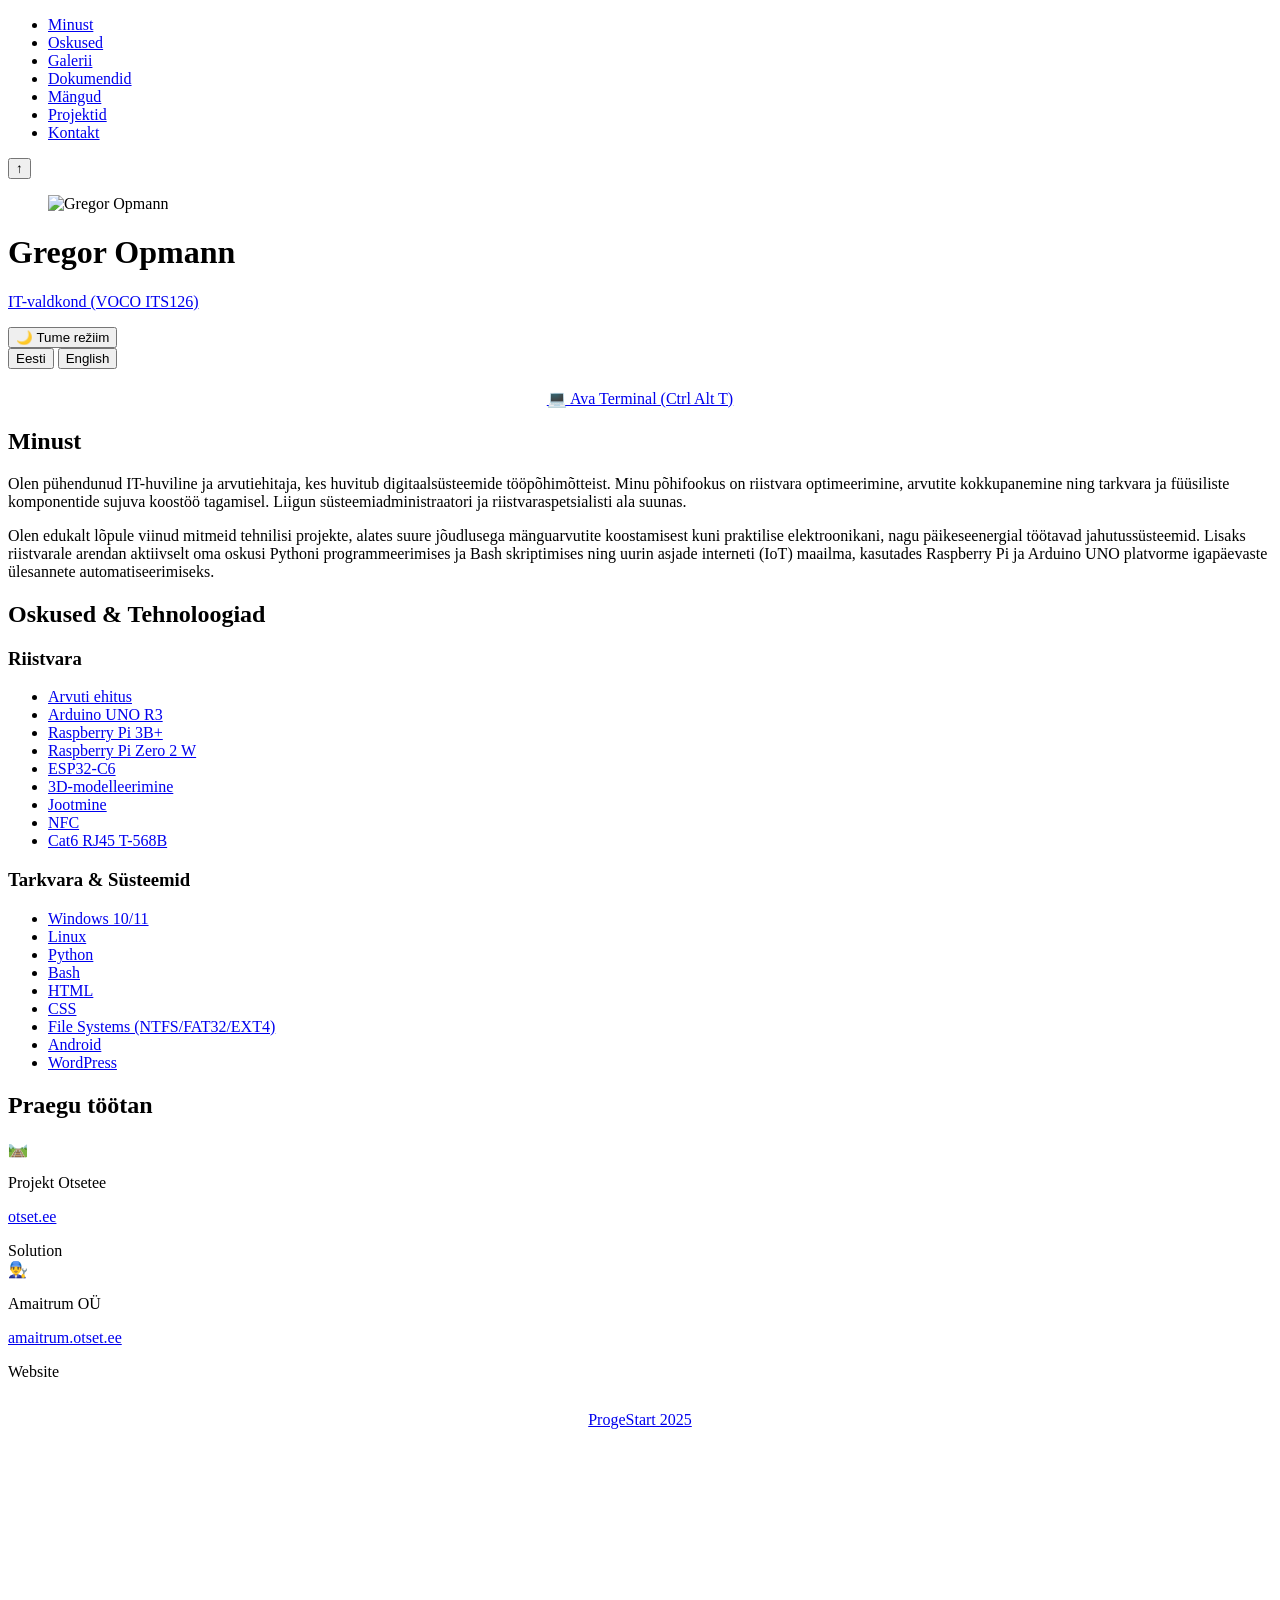
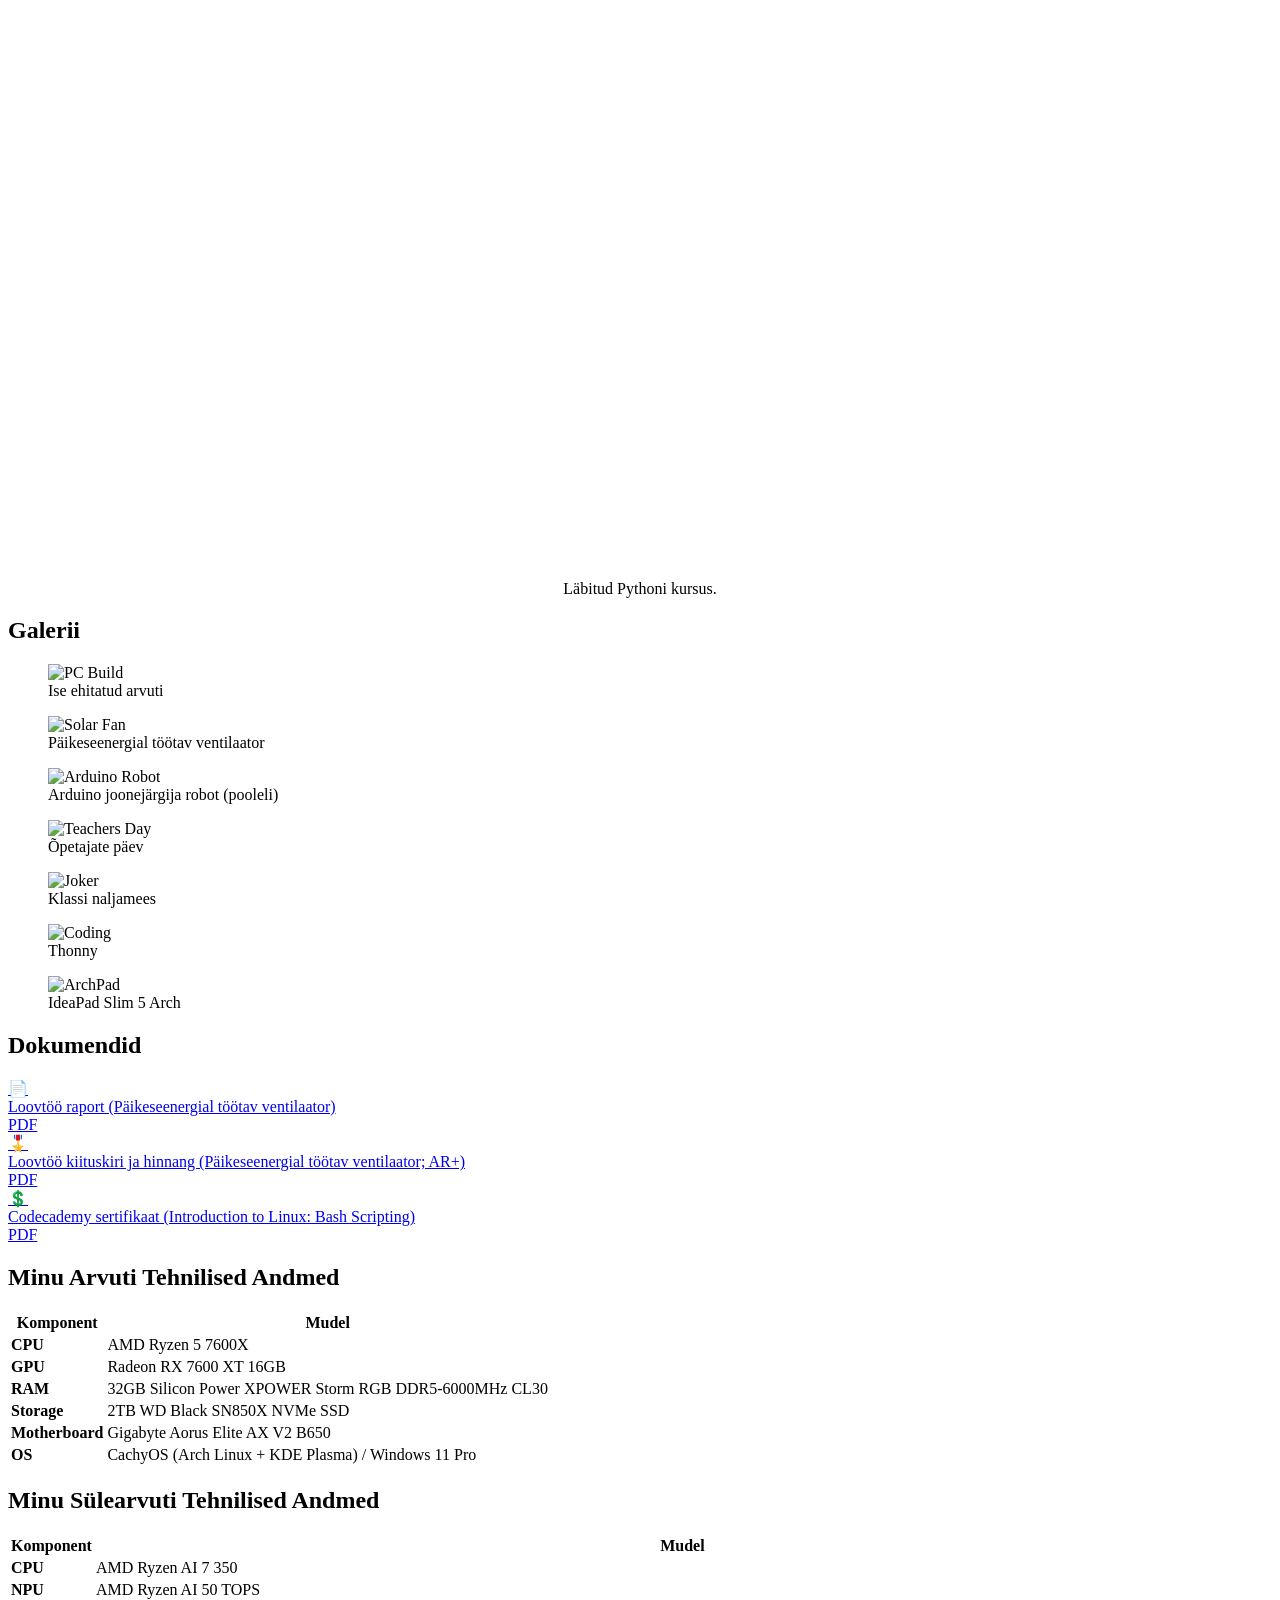
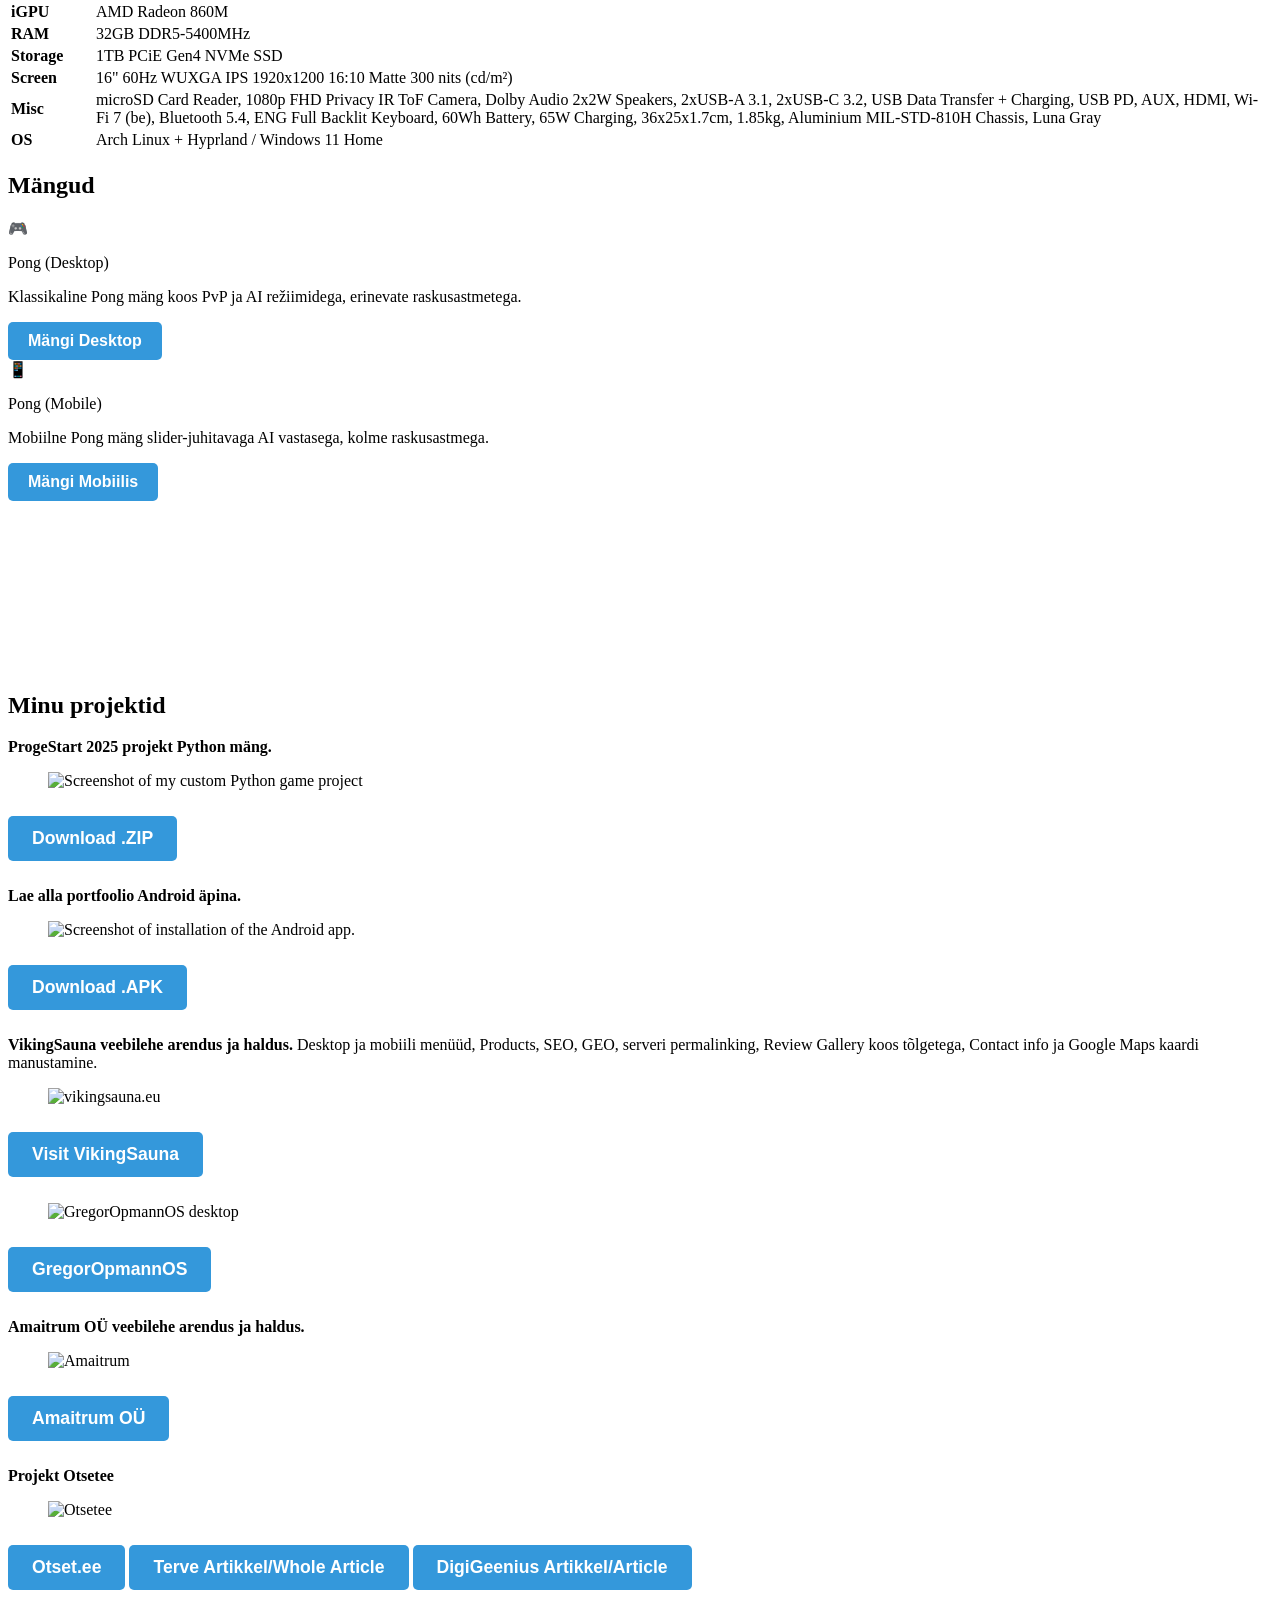
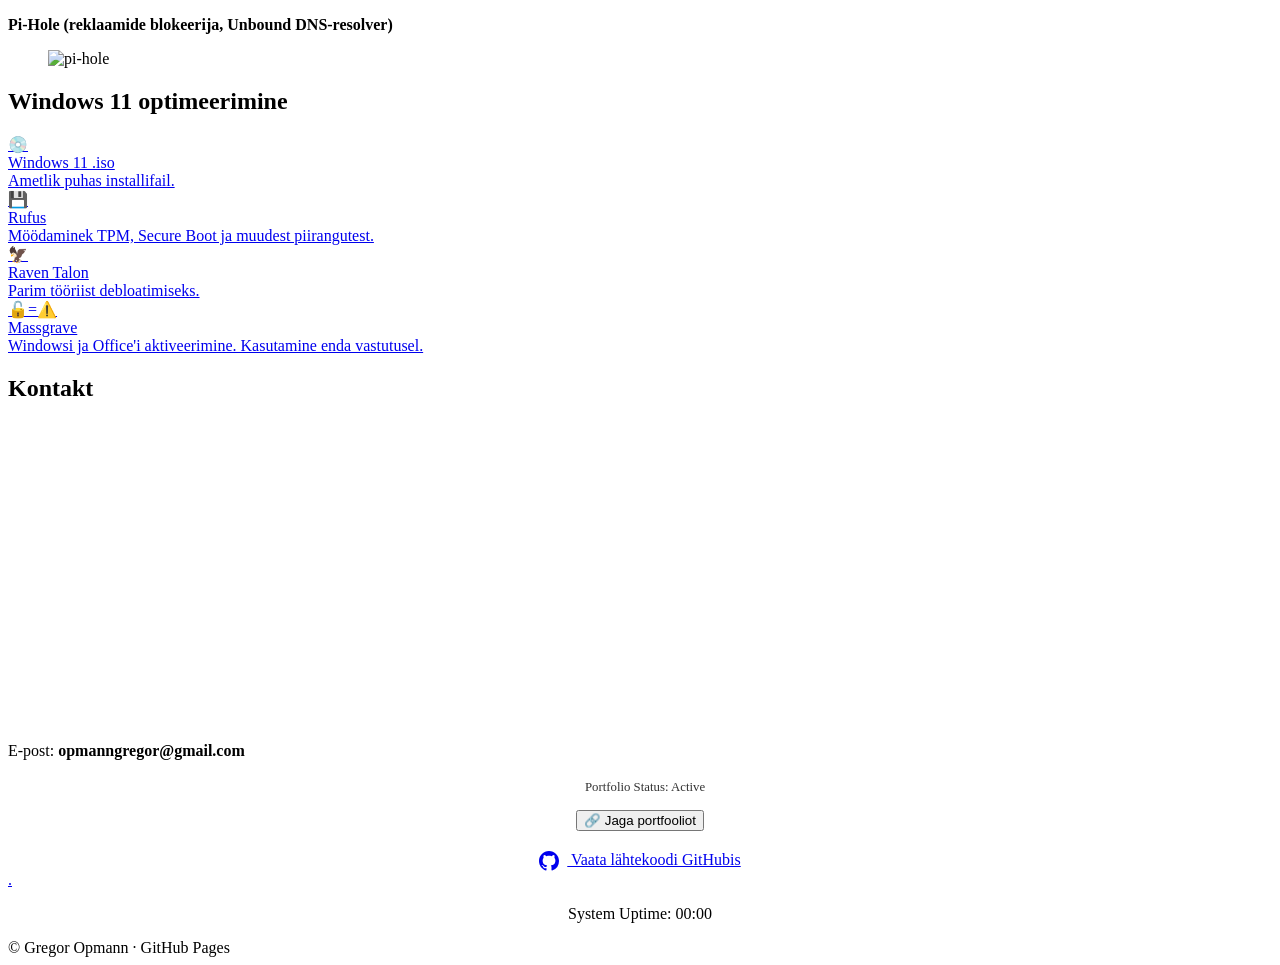
==== index.html @ a4348faf "Replace DOOERM game card with iframe Removed game card for DOOERM and replaced it with an iframe." ====
<!-- ===== START OF INDEX.HTML ===== -->
<!DOCTYPE html>
<html lang="et">
<head>
<meta charset="UTF-8">
<meta name="viewport" content="width=device-width, initial-scale=1.0">
<title>Gregor Opmann – Portfoolio</title>
<link rel="icon" type="image/png" href="images/favicon.png">
<link rel="apple-touch-icon" href="images/apple-touch-icon.png">
<link rel="icon" type="image/png" sizes="192x192" href="images/android-chrome-192x192.png">
<link rel="icon" type="image/png" sizes="512x512" href="images/android-chrome-512x512.png">
<link rel="manifest" href="manifest.json">
<link rel="stylesheet" href="style.css">
<meta name="description" content="Gregor Opmann – IT-huviline ja arvutiehitaja">
<meta name="apple-mobile-web-app-capable" content="yes">
<meta name="apple-mobile-web-app-status-bar-style" content="black-translucent">
<meta name="mobile-web-app-capable" content="yes">
<meta property="og:type" content="website">
<meta property="og:url" content="https://gregoropmann.otset.ee">
<meta property="og:title" content="Gregor Opmann – Portfoolio">
<meta property="og:description" content="IT-huviline ja arvutiehitaja">
<meta property="og:image" content="https://gregoropmann.otset.ee/images/favicon.png">
<meta name="theme-color" content="#3498db">
<meta name="google-site-verification" content="evLh_s8NUTBzcndfoJ3MNhBJH9SNUV_10m8ROfrUezM" />
<meta name="twitter:card" content="summary_large_image">
<meta name="twitter:title" content="Gregor Opmann – Portfoolio">
<meta name="twitter:description" content="IT-huviline ja arvutiehitaja">
<meta name="twitter:image" content="https://gregoropmann.otset.ee/images/favicon.png">

<script type="application/ld+json">
{
  "@context": "https://schema.org",
  "@type": "Person",
  "name": "Gregor Opmann",
  "url": "https://gregoropmann.otset.ee",
  "sameAs": ["https://github.com/gregoropmann"],
  "jobTitle": "IT Enthusiast",
  "knowsAbout": ["Python", "Computer Hardware", "IT"]
}
</script>

</head>

<body>
<!-- ===== NAVIGATION ===== -->
<nav>
  <ul>
    <li>
      <a href="#minust">
        <span data-lang="et">Minust</span>
        <span data-lang="en" style="display:none;">About Me</span>
      </a>
    </li>
    <li>
      <a href="#oskused">
        <span data-lang="et">Oskused</span>
        <span data-lang="en" style="display:none;">Skills</span>
      </a>
    </li>
    <li>
      <a href="#galerii">
        <span data-lang="et">Galerii</span>
        <span data-lang="en" style="display:none;">Gallery</span>
      </a>
    </li>
    <li>
      <a href="#dokumendid">
        <span data-lang="et">Dokumendid</span>
        <span data-lang="en" style="display:none;">Documents</span>
      </a>
    </li>
<li>
      <a href="#mangud">
        <span data-lang="et">Mängud</span>
        <span data-lang="en" style="display:none;">Games</span>
      </a>
    </li>
<li>
      <a href="#projektid">
        <span data-lang="et">Projektid</span>
        <span data-lang="en" style="display:none;">Projects</span>
      </a>
    </li>
    <li>
      <a href="#kontakt">
        <span data-lang="et">Kontakt</span>
        <span data-lang="en" style="display:none;">Contact</span>
      </a>
    </li>
  </ul>
</nav>

<button onclick="scrollToTop()" id="backToTop" title="Tagasi üles">↑</button>

<!-- ===== HEADER ===== -->
<header>
    <figure>
        <img src="images/profile.png" alt="Gregor Opmann" width="200" height="200" loading="lazy">
    </figure>
    <h1>Gregor Opmann</h1>
    <p data-lang="et"><a href="https://gregoropmann-edu.otset.ee">IT-valdkond (VOCO ITS126)</a></p>
<p data-lang="en" style="display:none;"><a href="https://gregoropmann-edu.otset.ee">Information Technology (VOCO ITS126)</a></p>

    <button onclick="toggleDarkMode()" id="dark-mode-btn">
        <span id="mode-icon">🌙</span> 
        <span id="mode-text" data-lang="et">Tume režiim</span>
        <span id="mode-text-en" data-lang="en" style="display:none;">Dark Mode</span>
    </button>
    
    <div class="language-switch">
        <button onclick="setLanguage('et')">Eesti</button>
        <button onclick="setLanguage('en')">English</button>
    </div>
</header>

<div style="text-align: center; margin: 20px 0;">
  <a href="terminal.html" class="action-button">
    <span data-lang="et">💻 Ava Terminal (Ctrl Alt T)</span>
    <span data-lang="en" style="display:none;">💻 Open Terminal (Ctrl Alt T)</span> <!--(Ctrl Alt T) Sorry, fellow Linux users, I know you already have a better terminal open.-->
  </a>
</div>

<!-- ===== MAIN ===== -->
<main>
<!-- ===== ABOUT ME ===== -->
    <section id="minust" class="fade-in-section">
        <h2 data-lang="et">Minust</h2>
        <h2 data-lang="en" style="display:none;">About Me</h2>

        <p data-lang="et">
        Olen pühendunud IT-huviline ja arvutiehitaja, kes huvitub digitaalsüsteemide tööpõhimõtteist. Minu põhifookus on riistvara optimeerimine, arvutite kokkupanemine ning tarkvara ja füüsiliste komponentide sujuva koostöö tagamisel. Liigun süsteemiadministraatori ja riistvaraspetsialisti ala suunas.
</p>

<p data-lang="et">
    Olen edukalt lõpule viinud mitmeid tehnilisi projekte, alates suure jõudlusega mänguarvutite koostamisest kuni praktilise elektroonikani, nagu päikeseenergial töötavad jahutussüsteemid. Lisaks riistvarale arendan aktiivselt oma oskusi Pythoni programmeerimises ja Bash skriptimises ning uurin asjade interneti (IoT) maailma, kasutades Raspberry Pi ja Arduino UNO platvorme igapäevaste ülesannete automatiseerimiseks.
</p>


<p data-lang="en" style="display:none;">
I am a dedicated IT enthusiast and computer builder interested in the inner workings of digital systems. My primary focus is on hardware optimization, custom PC assembly, and ensuring the seamless integration of software and physical components. I am working towards a career as a systems administrator and hardware specialist.</p>

<p data-lang="en" style="display:none;">
    I have successfully completed various technical projects, ranging from assembling high-performance gaming rigs to creating practical electronics like solar-powered cooling systems. Beyond hardware, I am actively developing my skills in Python programming and Bash scripting, exploring the world of IoT using Raspberry Pi and Arduino UNO platforms to automate everyday tasks.
</p>

    </section>

<!-- ===== SKILLS ===== -->
<section id="oskused" class="fade-in-section">
    <h2 data-lang="et">Oskused & Tehnoloogiad</h2>
    <h2 data-lang="en" style="display:none;">Skills & Technologies</h2>

    <div class="skills-wrapper">
        <h3 class="skill-category-title">
            <span data-lang="et">Riistvara</span>
            <span data-lang="en" style="display:none;">Hardware</span>
        </h3>
        <ul class="skills">
            <li data-lang="et" target="_blank" rel="noopener noreferrer"><a href="https://et.wikibooks.org/wiki/Arvuti_koostamine">Arvuti ehitus</a></li>
            <li data-lang="en" target="_blank" rel="noopener noreferrer" style="display:none;"><a href="https://en.wikipedia.org/wiki/Homebuilt_computer">PC building</a></li>
            <li target="_blank" rel="noopener noreferrer"><a href="https://docs.arduino.cc/hardware/uno-rev3/">Arduino UNO R3</a></li>
            <li target="_blank" rel="noopener noreferrer"><a href="https://www.raspberrypi.com/products/raspberry-pi-3-model-b-plus/">Raspberry Pi 3B+</a></li>
            <li target="_blank" rel="noopener noreferrer"><a href="https://www.raspberrypi.com/products/raspberry-pi-zero-2-w/">Raspberry Pi Zero 2 W</a></li>
            <li><a href="https://esp32.ee/">ESP32-C6</a></li>
            <li data-lang="et" target="_blank" rel="noopener noreferrer"><a href="https://et.wikipedia.org/wiki/3D-modelleerimine">3D-modelleerimine</a></li>
            <li data-lang="en" target="_blank" rel="noopener noreferrer" style="display:none;"><a href="https://en.wikipedia.org/wiki/3D_modeling">3D Modeling</a></li>
            <li data-lang="et" target="_blank" rel="noopener noreferrer"><a href="https://et.wikipedia.org/wiki/Jootmine">Jootmine</a></li>
            <li data-lang="en" target="_blank" rel="noopener noreferrer" style="display:none;"><a href="https://en.wikipedia.org/wiki/Soldering">Soldering</a></li>
            <li data-lang="et" target="_blank" rel="noopener noreferrer"><a href="https://et.wikipedia.org/wiki/NFC">NFC</a></li>
            <li data-lang="en" target="_blank" rel="noopener noreferrer" style="display:none;"><a href="https://en.wikipedia.org/wiki/Near-field_communication">NFC</a></li>

<li data-lang="et" target="_blank" rel="noopener noreferrer"><a href="https://en.wikipedia.org/wiki/Category_6_cable">Cat6 RJ45 T-568B</a></li>
<li data-lang="en" target="_blank" rel="noopener noreferrer" style="display:none;"><a href="https://en.wikipedia.org/wiki/Category_6_cable">Cat6 RJ45 T-568B</a></li>


        </ul>

        <h3 class="skill-category-title">
            <span data-lang="et">Tarkvara & Süsteemid</span>
            <span data-lang="en" style="display:none;">Software & Systems</span>
        </h3>
        <ul class="skills">
            <li target="_blank" rel="noopener noreferrer"><a href="https://www.microsoft.com/et-ee/windows/windows-11">Windows 10/11</a></li>
            <li target="_blank" rel="noopener noreferrer"><a href="https://linux.org">Linux</a></li>
            <li target="_blank" rel="noopener noreferrer"><a href="https://kuutorvaja.eenet.ee/w/index.php/Python">Python</a></li>
            <li target="_blank" rel="noopener noreferrer"><a href="https://et.wikipedia.org/wiki/Bash">Bash</a></li>
            <li target="_blank" rel="noopener noreferrer"><a href="https://en.wikipedia.org/wiki/HTML">HTML</a></li>
            <li target="_blank" rel="noopener noreferrer"><a href="https://en.wikipedia.org/wiki/CSS">CSS</a></li>
            <li target="_blank" rel="noopener noreferrer"><a href="https://en.wikipedia.org/wiki/File_Allocation_Table">File Systems (NTFS/FAT32/EXT4)</a></li>
            <li target="_blank" rel="noopener noreferrer"><a href="https://android.org">Android</a></li>
            <li target="_blank" rel="noopener noreferrer"><a href="https://wordpress.org">WordPress</a></li>
        </ul>
</div>
</section>

<!-- ===== CURRENT ===== -->
<section class="fade-in-section">
  <h2 data-lang="et">Praegu töötan</h2>
  <h2 data-lang="en" style="display:none;">Currently Working On</h2>

  <div class="wip-grid">

<div class="wip-card">
      <div class="wip-icon">🛤️</div>
      <div class="wip-body">
        <p class="wip-title" data-lang="et">Projekt Otsetee</p>
        <p class="wip-title" data-lang="en" style="display:none;">Project Otsetee</p>
        <p class="wip-desc" data-lang="et" target="_blank" rel="noopener noreferrer"><a href="https://otset.ee">otset.ee</a></p>
        <p class="wip-desc" data-lang="en" target="_blank" style="display:none;"><a href="https://otset.ee">otset.ee</a></p>
        <span class="wip-tag">Solution</span>
      </div>
    </div>

  <!-- <div class="wip-card">
      <div class="wip-icon">📡</div>
      <div class="wip-body">
        <p class="wip-title" data-lang="et">Pi-Hole</p>
        <p class="wip-title" data-lang="en" style="display:none;">Pi-Hole</p>
        <p class="wip-desc" data-lang="et">Reklaami blokeeria + Unbound DNS RPi Z2W peal</p>
        <p class="wip-desc" data-lang="en" style="display:none;">Ad-blocker + Unbound DNS on RPi Z2W</p>
        <span class="wip-tag">Raspberry Pi</span>
      </div>
    </div> -->

<div class="wip-card">
      <div class="wip-icon">👨‍🔧</div>
      <div class="wip-body">
        <p class="wip-title" data-lang="et">Amaitrum OÜ</p>
        <p class="wip-title" data-lang="en" style="display:none;">Amaitrum OÜ</p>
        <p class="wip-desc" data-lang="et"><a href="https://amaitrum.otset.ee">amaitrum.otset.ee</a></p>
        <p class="wip-desc" data-lang="en" style="display:none;"><a href="https://amaitrum.otset.ee">amaitrum.otset.ee</a></p>
        <span class="wip-tag">Website</span>
      </div>
    </div>

    <!-- <div class="wip-card">
      <div class="wip-icon">♨️</div>
      <div class="wip-body">
        <p class="wip-title" data-lang="et">VikingSauna</p>
        <p class="wip-title" data-lang="en" style="display:none;">VikingSauna</p>
        <p class="wip-desc" data-lang="et" target="_blank" rel="noopener noreferrer"><a href="https://vikingsauna.eu">vikingsauna.eu</a></p>
        <p class="wip-desc" data-lang="en" target="_blank" style="display:none;"><a href="https://vikingsauna.eu">vikingsauna.eu</a></p>
        <span class="wip-tag">Full-stack web development</span>
      </div>
    </div>
  </div> -->
</section>

        <div class="course-container" style="text-align: center; margin-top: 30px;">
            <a href="https://didaktika.cs.ut.ee/progestart/" target="_blank" rel="noopener noreferrer" class="action-button">
                <span data-lang="et">ProgeStart 2025</span>
                <span data-lang="en" style="display:none;">ProgeStart 2025</span>
            </a>

<div style="max-width: 100%; margin: 20px auto;">
  <div style="position: relative; padding-bottom: 56.25%; height: 0; overflow: hidden;">
    <iframe 
      src="https://www.youtube.com/embed/S8iqCojHpzI" 
      style="position: absolute; top: 0; left: 0; width: 100%; height: 100%; border: 0;" 
      allowfullscreen>
    </iframe>
  </div>
</div>

            <div class="button-description">
                <p data-lang="et">Läbitud Pythoni kursus.</p>
                <p data-lang="en" style="display:none;">Completed Python course.</p>
            </div>
          </div>
        </div>
    </section>
    
<!-- ===== GALLERY ===== -->
    <section id="galerii" class="fade-in-section">
        <h2 data-lang="et">Galerii</h2>
        <h2 data-lang="en" style="display:none;">Gallery</h2>

        <div class="gallery">
            <figure>
                <img src="images/pc-build.png" alt="PC Build" loading="lazy">
                <figcaption data-lang="et">Ise ehitatud arvuti</figcaption>
                <figcaption data-lang="en" style="display:none;">Custom-built PC</figcaption>
            </figure>
            <figure>
                <img src="images/solar_powered_mini_fan.png" alt="Solar Fan" loading="lazy">
                <figcaption data-lang="et">Päikeseenergial töötav ventilaator</figcaption>
                <figcaption data-lang="en" style="display:none;">Solar-powered mini fan</figcaption>
            </figure>
            <figure>
                <img src="images/line_follower.png" alt="Arduino Robot" loading="lazy">
                <figcaption data-lang="et">Arduino joonejärgija robot (pooleli)</figcaption>
                <figcaption data-lang="en" style="display:none;">Arduino line-follower robot (WiP💔)</figcaption>
            </figure>
            <figure>
                <img src="images/teachersday.png" alt="Teachers Day" loading="lazy">
                <figcaption data-lang="et">Õpetajate päev</figcaption>
                <figcaption data-lang="en" style="display:none;">Teacher's day</figcaption>
            </figure>
            <figure>
                <img src="images/klassi_naljamees.png" alt="Joker" loading="lazy">
                <figcaption data-lang="et">Klassi naljamees</figcaption>
                <figcaption data-lang="en" style="display:none;">The Joker of the class</figcaption>
            </figure>
            <figure>
                <img src="images/pov-fedora.png" alt="Coding" loading="lazy">
                <figcaption data-lang="et">Thonny</figcaption>
                <figcaption data-lang="en" style="display:none;">Python</figcaption>
            </figure>
            <figure>
                <img src="images/laptop.png" alt="ArchPad" loading="lazy">
                <figcaption data-lang="et">IdeaPad Slim 5 Arch</figcaption>
                <figcaption data-lang="en" style="display:none;">IdeaPad Slim 5 Arch</figcaption>
            </figure>
        </div>
    </section>

<!-- ===== DOCUMENTS ===== -->
    <section id="dokumendid" class="fade-in-section">
      <h2 data-lang="et">Dokumendid</h2>
      <h2 data-lang="en" style="display:none;">Documents</h2>
      <div class="docs-grid">
          <a href="docs/loovtoo_raport.pdf" class="doc-card" target="_blank" rel="noopener noreferrer">
              <div class="doc-icon">📄</div>
              <div class="doc-title">
                  <span data-lang="et">Loovtöö raport (Päikeseenergial töötav ventilaator)</span>
                  <span data-lang="en" style="display:none;">Creative Work Report (Solar-powered mini fan)</span>
              </div>
              <div class="doc-type">PDF</div>
          </a>
          <a href="docs/loovtoo_kiituskiri_hindamine.pdf" class="doc-card" target="_blank" rel="noopener noreferrer">
              <div class="doc-icon">🎖️</div>
              <div class="doc-title">
                  <span data-lang="et">Loovtöö kiituskiri ja hinnang (Päikeseenergial töötav ventilaator; AR+)</span>
                  <span data-lang="en" style="display:none;">Creative work commendation and assessment (Solar-powered mini fan; Pass with Distinction)</span>
              </div>
              <div class="doc-type">PDF</div>
          </a>
          <a href="docs/srcdoc.pdf" class="doc-card" target="_blank" rel="noopener noreferrer">
              <div class="doc-icon">💲</div>
              <div class="doc-title">
                  <span data-lang="et">Codecademy sertifikaat (Introduction to Linux: Bash Scripting)</span>
                  <span data-lang="en" style="display:none;">Codecademy certificate (Introduction to Linux: Bash Scripting)</span>
              </div>
              <div class="doc-type">PDF</div>
          </a>
      </div>
  </section>

<!-- ===== PC SPECS ===== -->
    <section class="fade-in-section">
    <h2 data-lang="et">Minu Arvuti Tehnilised Andmed</h2>
    <h2 data-lang="en" style="display:none;">My PC Hardware Specs</h2>
    
    <div class="specs-container">
        <table class="specs-table">
            <thead>
                <tr>
                    <th data-lang="et">Komponent</th>
                    <th data-lang="en" style="display:none;">Component</th>
                    <th data-lang="et">Mudel</th>
                    <th data-lang="en" style="display:none;">Model</th>
                </tr>
            </thead>
            <tbody>
                <tr><td><strong>CPU</strong></td><td>AMD Ryzen 5 7600X</td></tr>
                <tr><td><strong>GPU</strong></td><td>Radeon RX 7600 XT 16GB</td></tr>
                <tr><td><strong>RAM</strong></td><td>32GB Silicon Power XPOWER Storm RGB DDR5-6000MHz CL30</td></tr>
                <tr><td><strong>Storage</strong></td><td>2TB WD Black SN850X NVMe SSD</td></tr>
                <tr><td><strong>Motherboard</strong></td><td>Gigabyte Aorus Elite AX V2 B650</td></tr>
                <tr><td><strong>OS</strong></td><td>CachyOS (Arch Linux + KDE Plasma) / Windows 11 Pro</td></tr>
            </tbody>
        </table>
    </div>
    </section>

<section class="fade-in-section">
    <h2 data-lang="et">Minu Sülearvuti Tehnilised Andmed</h2>
    <h2 data-lang="en" style="display:none;">My Laptop Hardware Specs</h2>
    
    <div class="specs-container">
        <table class="specs-table">
            <thead>
                <tr>
                    <th data-lang="et">Komponent</th>
                    <th data-lang="en" style="display:none;">Component</th>
                    <th data-lang="et">Mudel</th>
                    <th data-lang="en" style="display:none;">Model</th>
                </tr>
            </thead>
            <tbody>
                <tr><td><strong>CPU</strong></td><td>AMD Ryzen AI 7 350</td></tr>
                <tr><td><strong>NPU</strong></td><td>AMD Ryzen AI 50 TOPS</td></tr>
                <tr><td><strong>iGPU</strong></td><td>AMD Radeon 860M</td></tr>
                <tr><td><strong>RAM</strong></td><td>32GB DDR5-5400MHz</td></tr>
                <tr><td><strong>Storage</strong></td><td>1TB PCiE Gen4 NVMe SSD</td></tr>
                <tr><td><strong>Screen</strong></td><td>16" 60Hz WUXGA IPS 1920x1200 16:10 Matte 300 nits (cd/m²) </td></tr>
                <tr><td><strong>Misc</strong></td><td>microSD Card Reader, 1080p FHD Privacy IR ToF Camera, Dolby Audio 2x2W Speakers, 2xUSB-A 3.1, 2xUSB-C 3.2, USB Data Transfer + Charging, USB PD, AUX, HDMI, Wi-Fi 7 (be), Bluetooth 5.4, ENG Full Backlit Keyboard, 60Wh Battery, 65W Charging, 36x25x1.7cm, 1.85kg, Aluminium MIL-STD-810H Chassis, Luna Gray</td></tr>
                <tr><td><strong>OS</strong></td><td>Arch Linux + Hyprland / Windows 11 Home</td></tr>
            </tbody>
        </table>
    </div>
    </section>

<!-- ===== GAMES ===== -->
    <section id="mangud" class="fade-in-section">
        <h2 data-lang="et">Mängud</h2>
        <h2 data-lang="en" style="display:none;">Games</h2>
        
        <div class="games-grid">
            <div class="game-card">
                <div class="game-icon">🎮</div>
                <p class="game-title">Pong (Desktop)</p>
                <p class="game-desc" data-lang="et">Klassikaline Pong mäng koos PvP ja AI režiimidega, erinevate raskusastmetega.</p>
                <p class="game-desc" data-lang="en" style="display:none;">Classic Pong game with PvP and AI modes at different difficulty levels.</p>
                <a href="pong.html" style="text-decoration: none;">
                    <button style="background-color: #3498db; color: white; padding: 10px 20px; border: none; border-radius: 5px; cursor: pointer; font-weight: bold; transition: 0.3s; font-size: 1rem;">
                        <span data-lang="et">Mängi Desktop</span>
                        <span data-lang="en" style="display:none;">Play Desktop</span>
                    </button>
                </a>
            </div>
            
            <div class="game-card">
                <div class="game-icon">📱</div>
                <p class="game-title">Pong (Mobile)</p>
                <p class="game-desc" data-lang="et">Mobiilne Pong mäng slider-juhitavaga AI vastasega, kolme raskusastmega.</p>
                <p class="game-desc" data-lang="en" style="display:none;">Mobile Pong game with slider control vs AI opponent at three difficulty levels.</p>
                <a href="pong-mobile.html" style="text-decoration: none;">
                    <button style="background-color: #3498db; color: white; padding: 10px 20px; border: none; border-radius: 5px; cursor: pointer; font-weight: bold; transition: 0.3s; font-size: 1rem;">
                        <span data-lang="et">Mängi Mobiilis</span>
                        <span data-lang="en" style="display:none;">Play Mobile</span>
                    </button>
                </a>
            </div>
            <iframe frameborder="0" src="https://itch.io/embed/5137965" width="552" height="167"><a href="https://tigersnail.itch.io/dooerm">DOOERM by TigerSnail, gregoropmann-edu</a></iframe>
        </div>
    </section>



<!-- ===== PROJECTS ===== -->
    <section id="projektid" class="fade-in-section">
        <h2 data-lang="et">Minu projektid</h2>
        <h2 data-lang="en" style="display:none;">My Projects</h2>
        
        <div class="project-card">
            <p data-lang="et"><strong>ProgeStart 2025 projekt Python mäng.</strong></p>
            <p data-lang="en" style="display:none;"><strong>ProgeStart 2025 project Python game.</strong></p>

            <figure>
                <img src="images/game.png" alt="Screenshot of my custom Python game project" loading="lazy">
            </figure>
          
            <a href="https://github.com/gregoropmann/aboutme/raw/main/game.zip" style="text-decoration: none;">
                <button style="background-color: #3498db; color: white; padding: 12px 24px; border: none; border-radius: 5px; cursor: pointer; font-size: 1.1rem; font-weight: bold; transition: 0.3s; margin: 10px 0;">
                    Download .ZIP
                </button>
            </a>            
        </div>
        <div class="project-card">
            <p data-lang="et"><strong>Lae alla portfoolio Android äpina.</strong></p>
            <p data-lang="en" style="display:none;"><strong>Download this portfolio as an Android app.</strong></p>

            <figure>
                <img src="images/android_app.png" alt="Screenshot of installation of the Android app." loading="lazy">
            </figure>

            <a href="https://github.com/gregoropmann/aboutme/raw/main/android_app.apk" style="text-decoration: none;">
                <button style="background-color: #3498db; color: white; padding: 12px 24px; border: none; border-radius: 5px; cursor: pointer; font-size: 1.1rem; font-weight: bold; transition: 0.3s; margin: 10px 0;">
                    Download .APK
                </button>
            </a>
        </div>

<script src="https://gregoropmann.otset.ee/banner.js?&size=mini&hidebutton=off&animation=off"></script>

        <div class="project-card">
          <p data-lang="et"><strong>VikingSauna veebilehe arendus ja haldus.</strong> Desktop ja mobiili menüüd, Products, SEO, GEO, serveri permalinking, Review Gallery koos tõlgetega, Contact info ja Google Maps kaardi manustamine.</p>
          <p data-lang="en" style="display:none;"><strong>VikingSauna website development and management.</strong> Desktop and mobile menus, Products, SEO, GEO, server permalinking, Review Gallery with translations, Contact info and Google Maps map embedding.</p>
            <figure>
                <img src="images/vikingsauna.png" alt="vikingsauna.eu" loading="lazy">
            </figure>
            <a href="https://vikingsauna.eu/review-gallery/" style="text-decoration: none;">
                <button style="background-color: #3498db; color: white; padding: 12px 24px; border: none; border-radius: 5px; cursor: pointer; font-size: 1.1rem; font-weight: bold; transition: 0.3s; margin: 10px 0;">
                    Visit VikingSauna
                </button>
            </a>
        </div>


        <div class="project-card">
          <p data-lang="et" style="display:none"><strong>Arch-põhiline operatsioonisüsteem</strong> GregorOpmannOS</p>
          <p data-lang="en" style="display:none;"><strong>Arch-based operating system</strong> GregorOpmannOS</p>
            <figure>
                <img src="images/OSdesktops.png" alt="GregorOpmannOS desktop" loading="lazy">
            </figure>
            <a href="https://gregoropmannos.otset.ee" style="text-decoration: none;">
                <button style="background-color: #3498db; color: white; padding: 12px 24px; border: none; border-radius: 5px; cursor: pointer; font-size: 1.1rem; font-weight: bold; transition: 0.3s; margin: 10px 0;">
                    GregorOpmannOS
                </button>
            </a>
        </div>

        <div class="project-card">
            <p data-lang="et"><strong>Amaitrum OÜ veebilehe arendus ja haldus.</strong></p>
            <p data-lang="en" style="display:none;"><strong>Amaitrum OÜ website development and management.</strong></p>
            <figure>
                <img src="images/ouamaitrum.png" alt="Amaitrum" loading="lazy">
            </figure>
            <a href="https://amaitrum.otset.ee" style="text-decoration: none;">
                <button style="background-color: #3498db; color: white; padding: 12px 24px; border: none; border-radius: 5px; cursor: pointer; font-size: 1.1rem; font-weight: bold; transition: 0.3s; margin: 10px 0;">
                    Amaitrum OÜ
                </button>
            </a>
        </div>

        <div class="project-card">
            <p data-lang="et"><strong>Projekt Otsetee</strong></p>
            <p data-lang="en" style="display:none;"><strong>Project Otsetee</strong></p>
            <figure>
                <img src="images/otsetee.png" alt="Otsetee" loading="lazy">
            </figure>
            <a href="https://otset.ee" style="text-decoration: none;">
                <button style="background-color: #3498db; color: white; padding: 12px 24px; border: none; border-radius: 5px; cursor: pointer; font-size: 1.1rem; font-weight: bold; transition: 0.3s; margin: 10px 0;">
                    Otset.ee
                </button>
            </a>
            <a href="https://gregoropmann.otset.ee/otsetee/otsetee.html" style="text-decoration: none;">
                <button style="background-color: #3498db; color: white; padding: 12px 24px; border: none; border-radius: 5px; cursor: pointer; font-size: 1.1rem; font-weight: bold; transition: 0.3s; margin: 10px 0;">
                    Terve Artikkel/Whole Article
                </button>
            </a>
            <a href="https://geenius.delfi.ee/artikkel/120596170/16-aastane-it-huviline-leidis-lahenduse-vaiketootjate-ja-tanspordiameti-tulile" style="text-decoration: none;">
                <button style="background-color: #3498db; color: white; padding: 12px 24px; border: none; border-radius: 5px; cursor: pointer; font-size: 1.1rem; font-weight: bold; transition: 0.3s; margin: 10px 0;">
                    DigiGeenius Artikkel/Article
                </button>
            </a>
        </div>

        <div class="project-card">
            <p data-lang="et"><strong>Pi-Hole (reklaamide blokeerija, Unbound DNS-resolver)</strong></p>
            <p data-lang="en" style="display:none;"><strong>Pi-Hole (Ad-blocker, Unbound DNS resolver)</strong></p>
            <figure>
                <img src="images/pihole.png" alt="pi-hole" loading="lazy">
            </figure>
        </div>
      
    </section>

<!-- ===== WINDOWS OPT ===== -->
    <section class="fade-in-section">
        <h2 data-lang="et">Windows 11 optimeerimine</h2>
        <h2 data-lang="en" style="display:none;">Windows 11 Optimization</h2>
      
        <div class="debloat-grid">
            <a href="https://www.microsoft.com/en-us/software-download/windows11" target="_blank" rel="noopener noreferrer" class="opt-card">
                <div class="opt-icon">💿</div>
                <div class="opt-title">Windows 11 .iso</div>
                <div class="opt-desc" data-lang="et">Ametlik puhas installifail.</div>
                <div class="opt-desc" data-lang="en" style="display:none;">Official clean installation file.</div>
            </a>
            <a href="https://rufus.ie/en/#download" target="_blank" rel="noopener noreferrer" class="opt-card">
                <div class="opt-icon">💾</div>
                <div class="opt-title">Rufus</div>
                <div class="opt-desc" data-lang="et">Möödaminek TPM, Secure Boot ja muudest piirangutest.</div>
                <div class="opt-desc" data-lang="en" style="display:none;">Bypass TPM, Secure Boot and other requirements.</div>
            </a>
            <a href="https://raventechnologiesgroup.com/explore/#talon" target="_blank" rel="noopener noreferrer" class="opt-card">
                <div class="opt-icon">🦅</div>
                <div class="opt-title">Raven Talon</div>
                <div class="opt-desc" data-lang="et">Parim tööriist debloatimiseks.</div>
                <div class="opt-desc" data-lang="en" style="display:none;">The best tool for debloating.</div>
            </a>
            <a href="https://massgrave.dev" target="_blank" rel="noopener noreferrer" class="opt-card">
                <div class="opt-icon">🔓=⚠️</div>
                <div class="opt-title">Massgrave</div>
                <div class="opt-desc" data-lang="et">Windowsi ja Office'i aktiveerimine. Kasutamine enda vastutusel.</div>
                <div class="opt-desc" data-lang="en" style="display:none;">Windows and Office activation. Use at your own risk.</div>
            </a>
        </div>
    </section>

<!-- ===== CONTACT ===== -->
    <section id="kontakt" class="fade-in-section">
    <h2 data-lang="et">Kontakt</h2>
    <h2 data-lang="en" style="display:none;">Contact</h2>

    <div style="max-width: 800px; margin: 0 auto;">
      <iframe src="https://docs.google.com/forms/d/e/1FAIpQLScgBG4k-Z9PxXW_2dXQX4X3effsw52K2QJiIV6TqSbNuVr3kA/viewform?embedded=true&hl=en" 
              width="100%" 
              height="300" 
              frameborder="0" 
              marginheight="0" 
              marginwidth="0">Loading…</iframe>
    </div>

    <p data-lang="et">E-post: <strong>
        <a href="mailto:opmanngregor@gmail.com" onclick="playMailSound(event)" style="color: inherit; text-decoration: none;">opmanngregor@gmail.com</a>
    </strong></p>
    <p data-lang="en" style="display:none;">Email: <strong>
        <a href="mailto:opmanngregor@gmail.com" onclick="playMailSound(event)" style="color: inherit; text-decoration: none;">opmanngregor@gmail.com</a>
    </strong></p>
  <audio id="mailSound" preload="auto">
      <source src="sounds/yougotmail.mp3" type="audio/mpeg">
  </audio>
</section>
</main>

<div style="display: flex; align-items: center; justify-content: center; gap: 10px; margin-top: 20px;">
    <span class="status-pulse"></span>
    <span style="font-size: 0.8rem; opacity: 0.8;">Portfolio Status: Active</span>
</div>

<div class="share-container" style="text-align: center; margin-top: 15px;">
    <button onclick="sharePortfolio()" id="share-btn" class="action-button">
        <span id="share-icon">🔗</span>
        <span data-lang="et">Jaga portfooliot</span>
        <span data-lang="en" style="display:none;">Share Portfolio</span>
    </button>
    <p id="share-msg" style="font-size: 0.8rem; margin-top: 5px; opacity: 0; transition: 0.3s;"></p>
</div>


<div class="github-source-container" style="text-align: center; margin-top: 20px;">
    <a href="https://github.com/gregoropmann/aboutme" target="_blank" rel="noopener noreferrer" class="github-source-button">
        <svg height="20" viewBox="0 0 16 16" width="20" style="fill: currentColor; vertical-align: middle; margin-right: 8px;">
            <path d="M8 0C3.58 0 0 3.58 0 8c0 3.54 2.29 6.53 5.47 7.59.4.07.55-.17.55-.38 0-.19-.01-.82-.01-1.49-2.01.37-2.53-.49-2.69-.94-.09-.23-.48-.94-.82-1.13-.28-.15-.68-.52-.01-.53.63-.01 1.08.58 1.23.82.72 1.21 1.87.87 2.33.66.07-.52.28-.87.51-1.07-1.78-.2-3.64-.89-3.64-3.95 0-.87.31-1.59.82-2.15-.08-.2-.36-1.02.08-2.12 0 0 .67-.21 2.2.82.64-.18 1.32-.27 2-.27.68 0 1.36.09 2 .27 1.53-1.04 2.2-.82 2.2-.82.44 1.1.16 1.92.08 2.12.51.56.82 1.27.82 2.15 0 3.07-1.87 3.75-3.65 3.95.29.25.54.73.54 1.48 0 1.07-.01 1.93-.01 2.2 0 .21.15.46.55.38A8.013 8.013 0 0016 8c0-4.42-3.58-8-8-8z"></path>
        </svg>
        <span data-lang="et">Vaata lähtekoodi GitHubis</span>
        <span data-lang="en" style="display:none;">View Source on GitHub</span>
    </a>
</div>

<a href="https://gregoropmann.github.io/what0/" class="btn">.</a>


<!-- ===== TIMER ===== -->
<div style="display: flex; justify-content: center; align-items: center; text-align: center;">
  <p>System Uptime: <span id="timer">00:00</span></p>
</div>

<!-- ===== FOOTER ===== -->

<footer>
    &copy; <span id="current-year"></span> Gregor Opmann · GitHub Pages
</footer>

<!-- ===== SCRIPT ===== -->
<script src="app.js"></script>

</body>
</html>
<!-- ===== END OF INDEX.HTML ===== -->
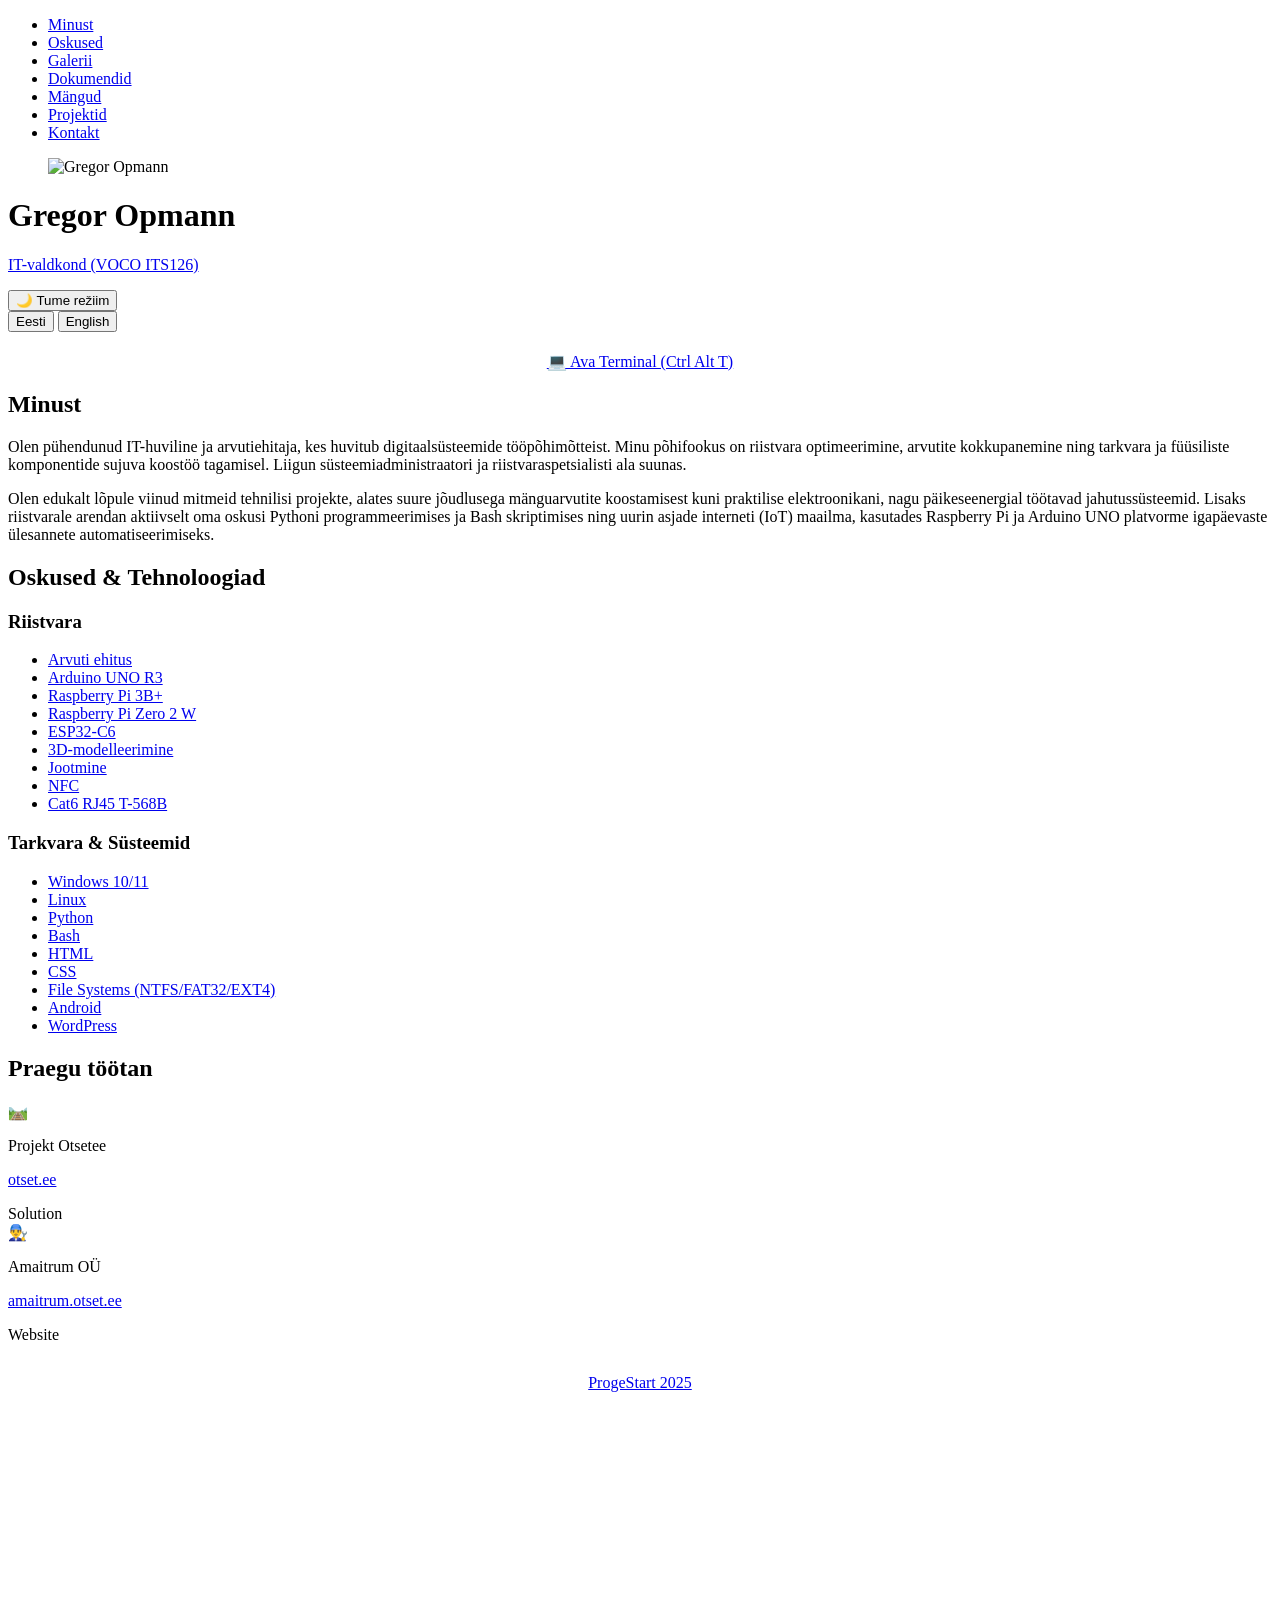
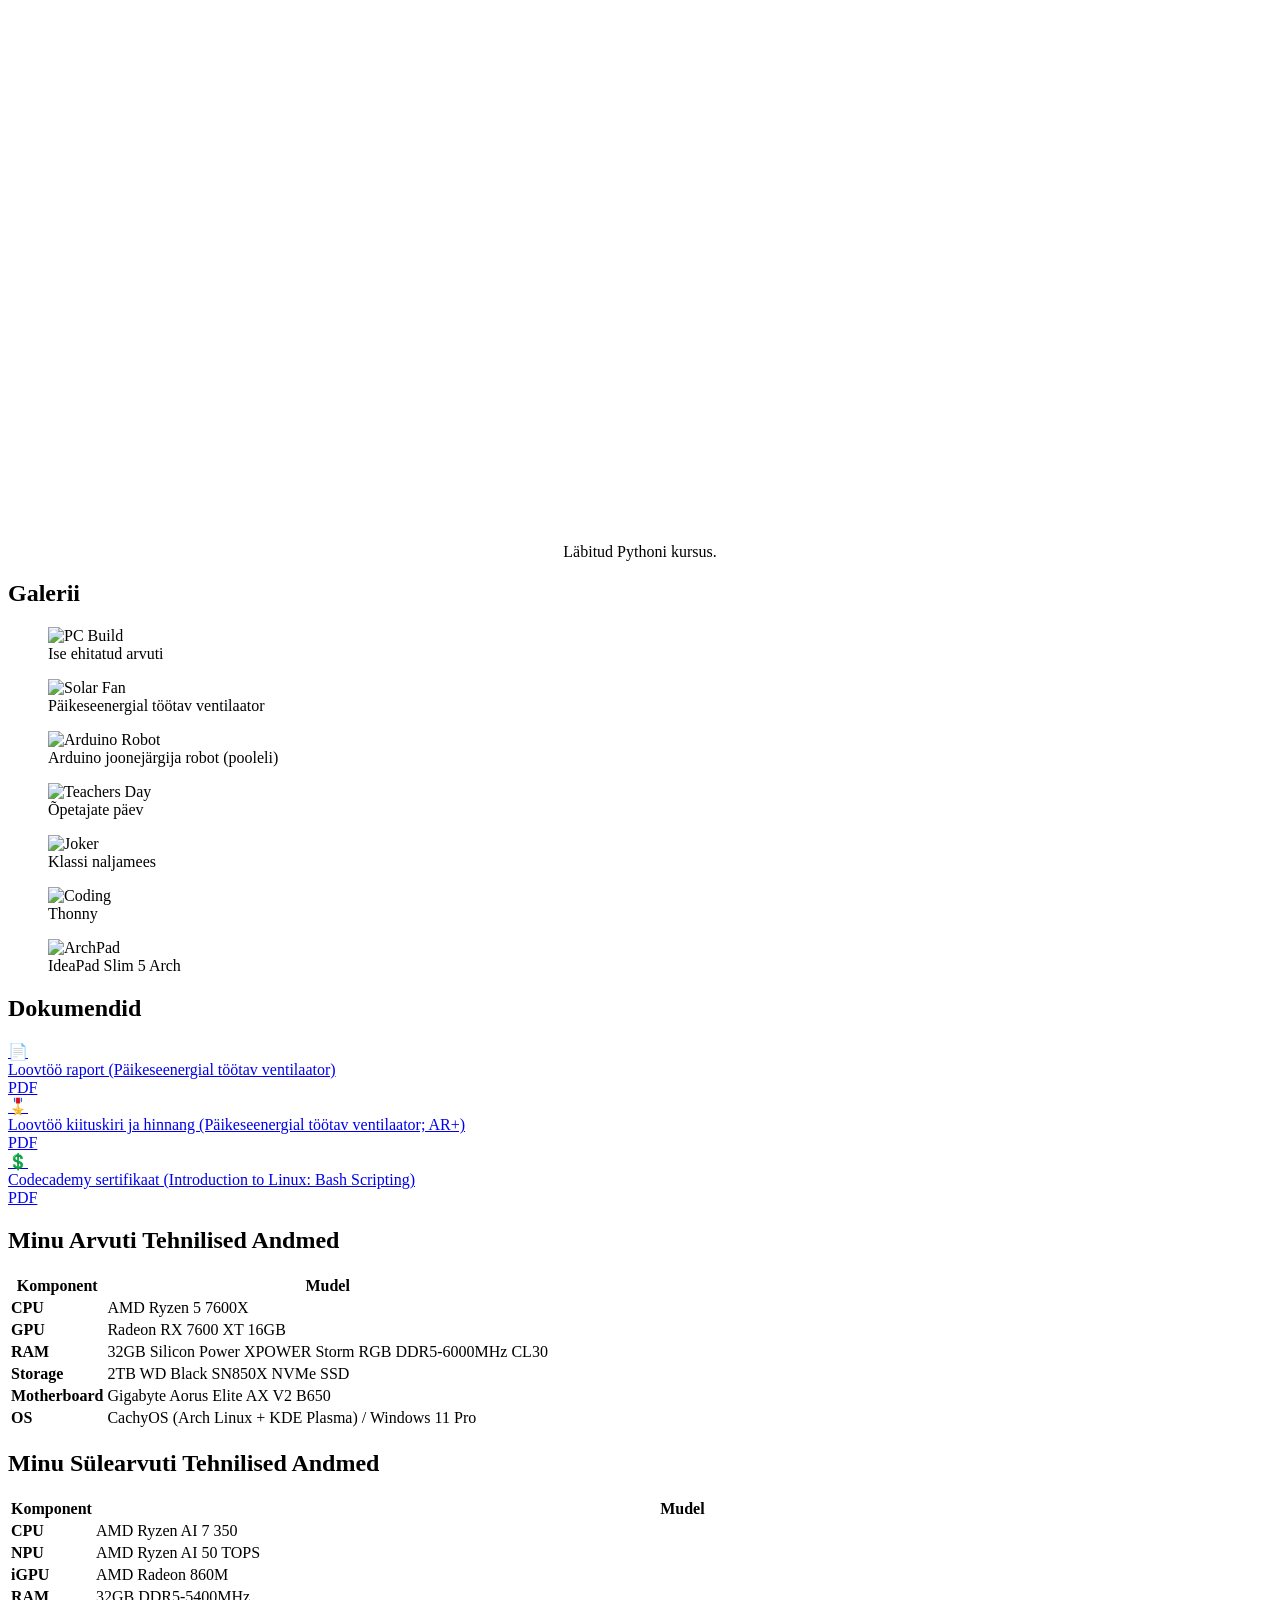
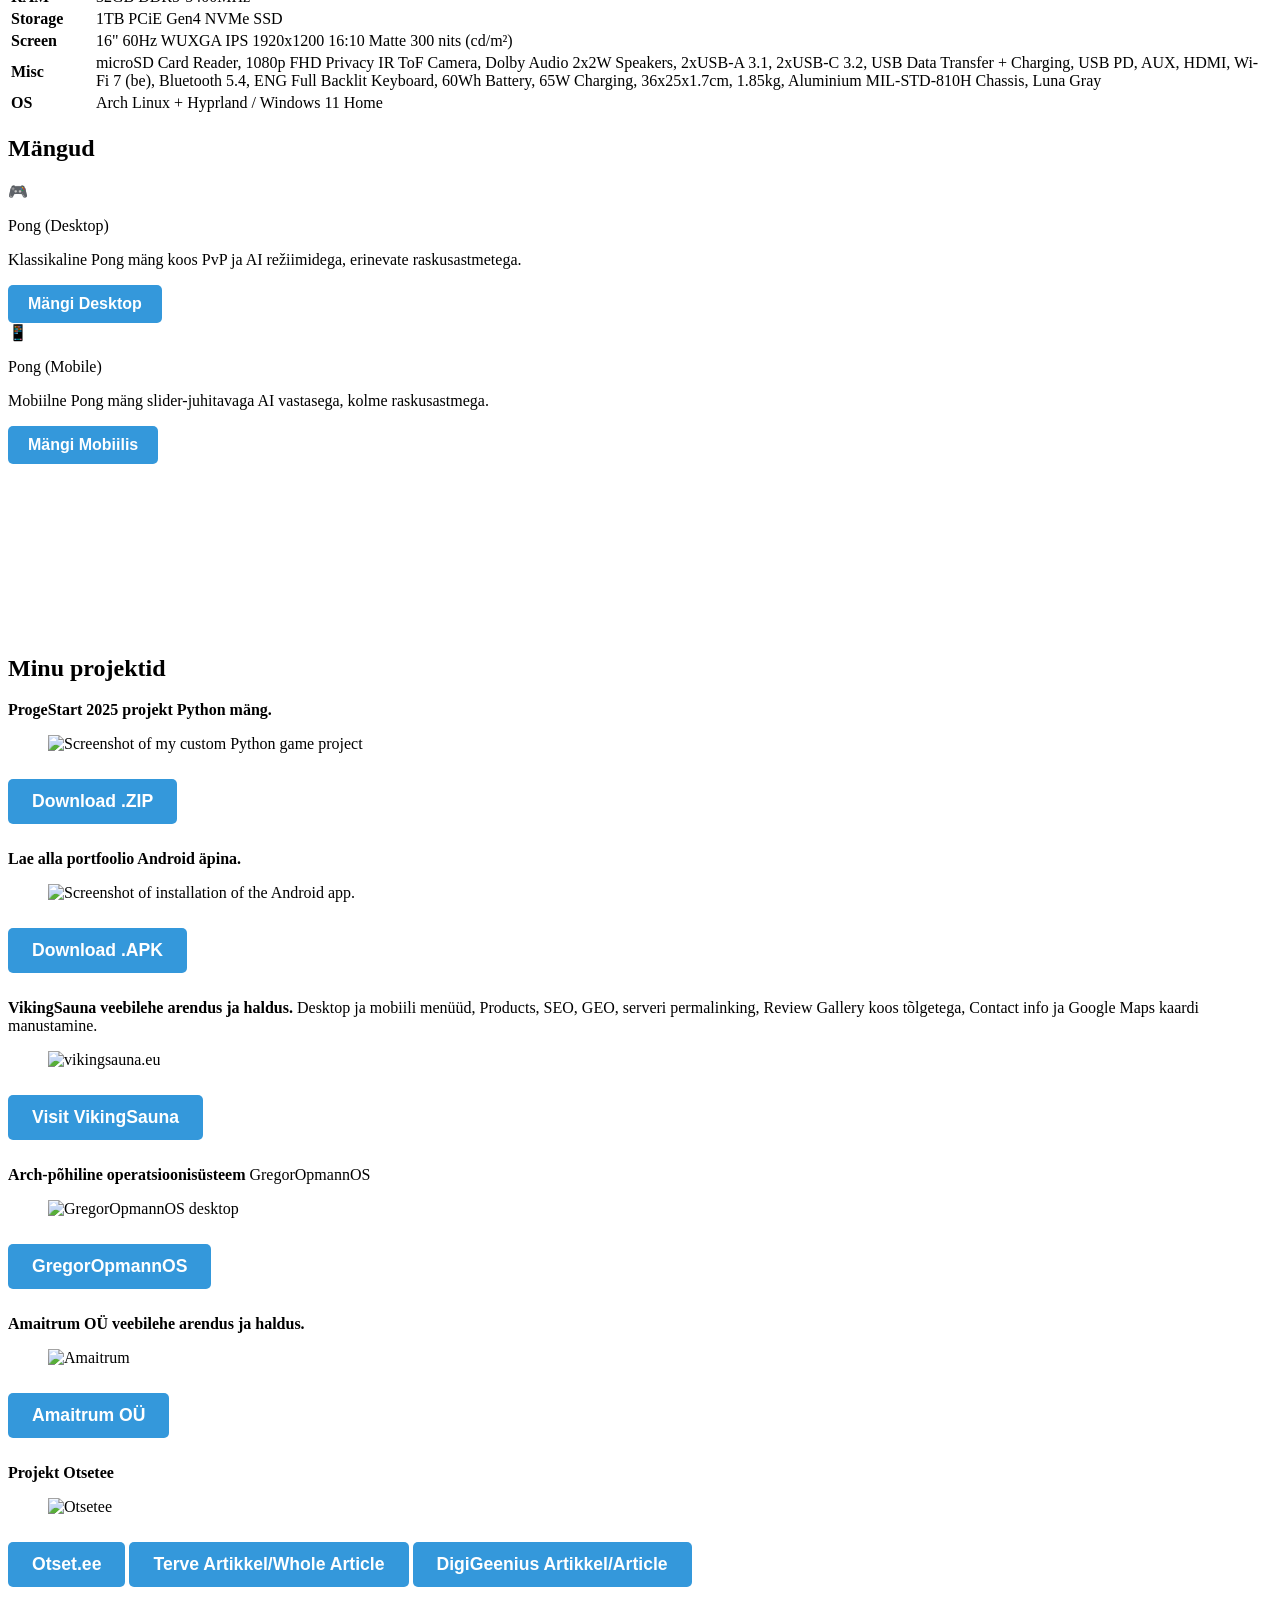
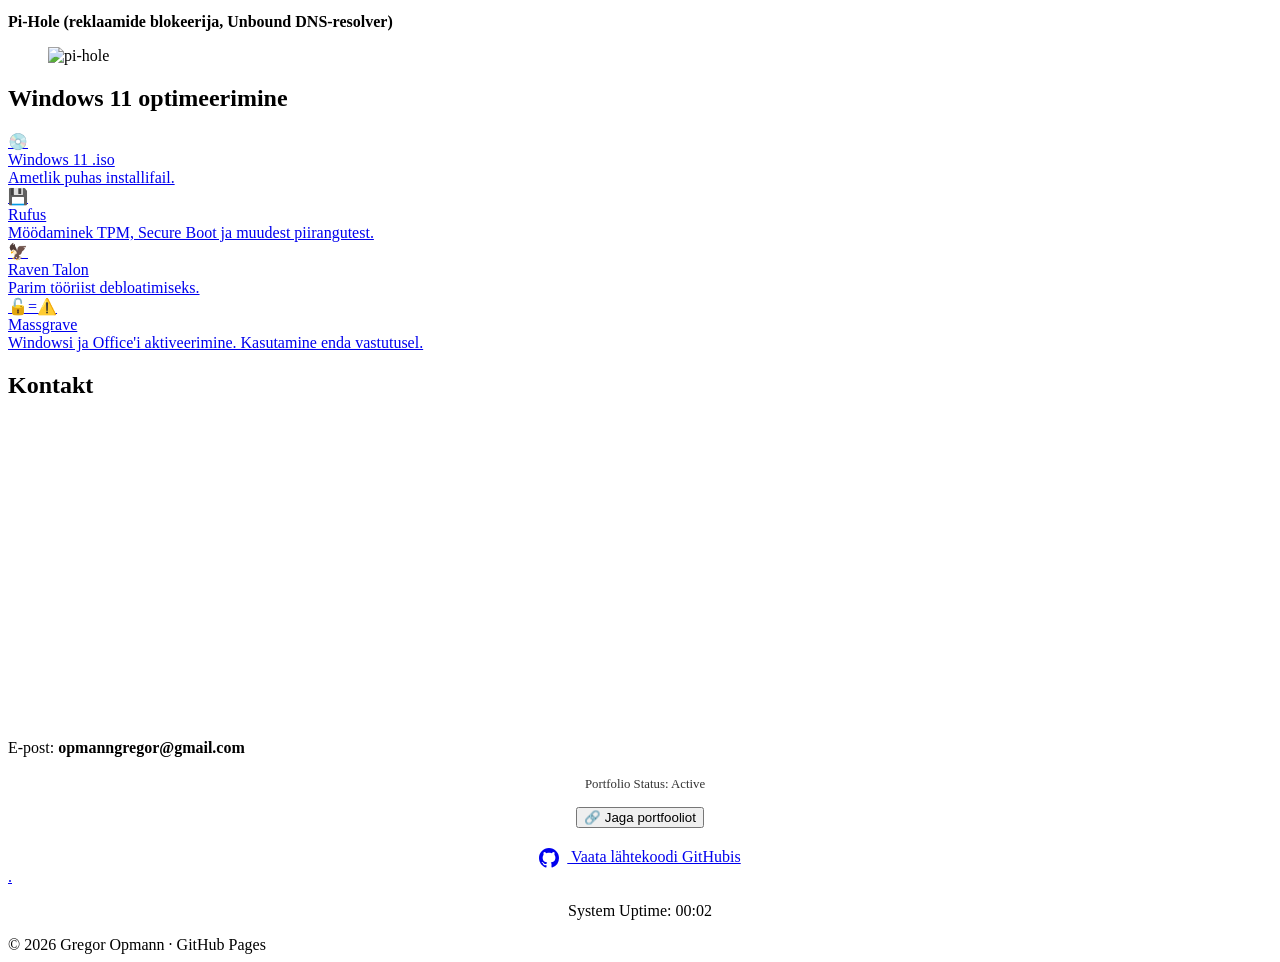
==== commit 54d1d80b: "Update index.html" ====
--- a/index.html
+++ b/index.html
@@ -32,6 +32,7 @@
   "@context": "https://schema.org",
   "@type": "Person",
   "name": "Gregor Opmann",
+  "birthDate": "2010-05-28"
   "url": "https://gregoropmann.otset.ee",
   "sameAs": ["https://github.com/gregoropmann"],
   "jobTitle": "IT Enthusiast",
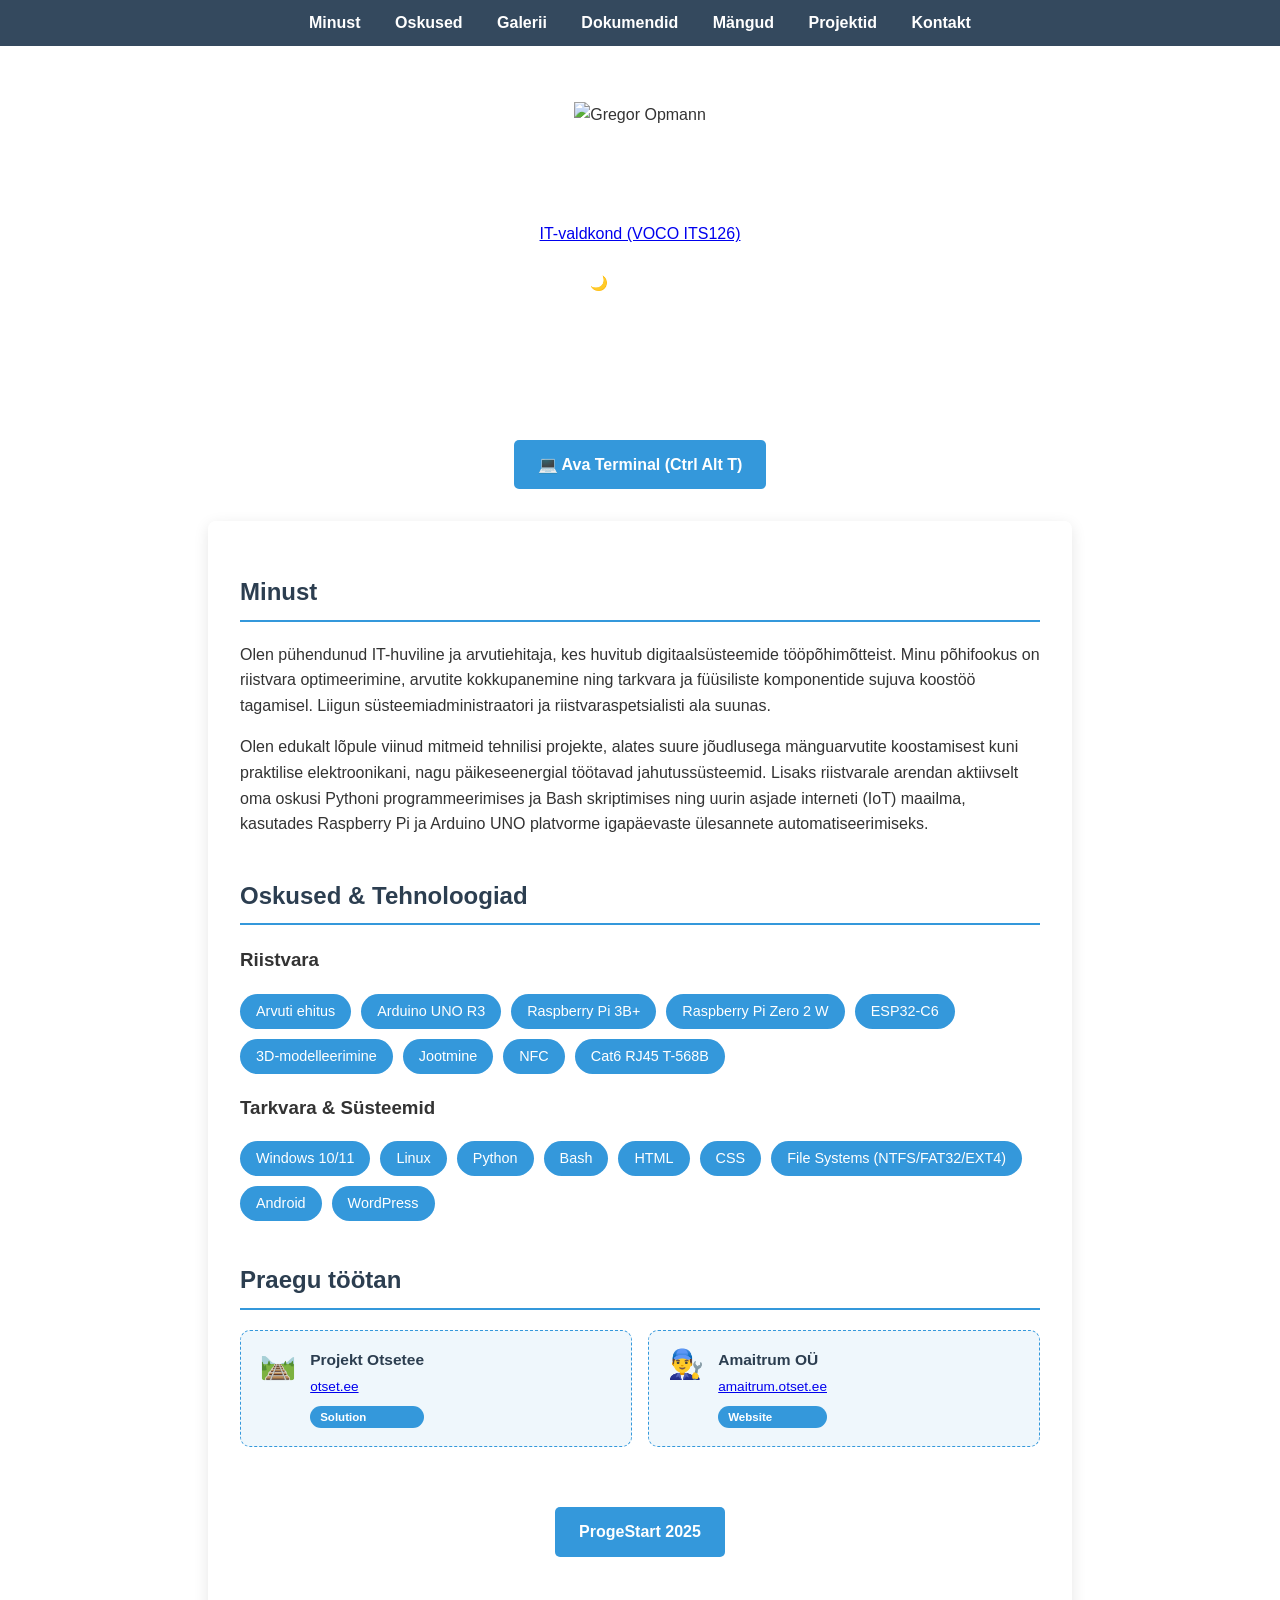
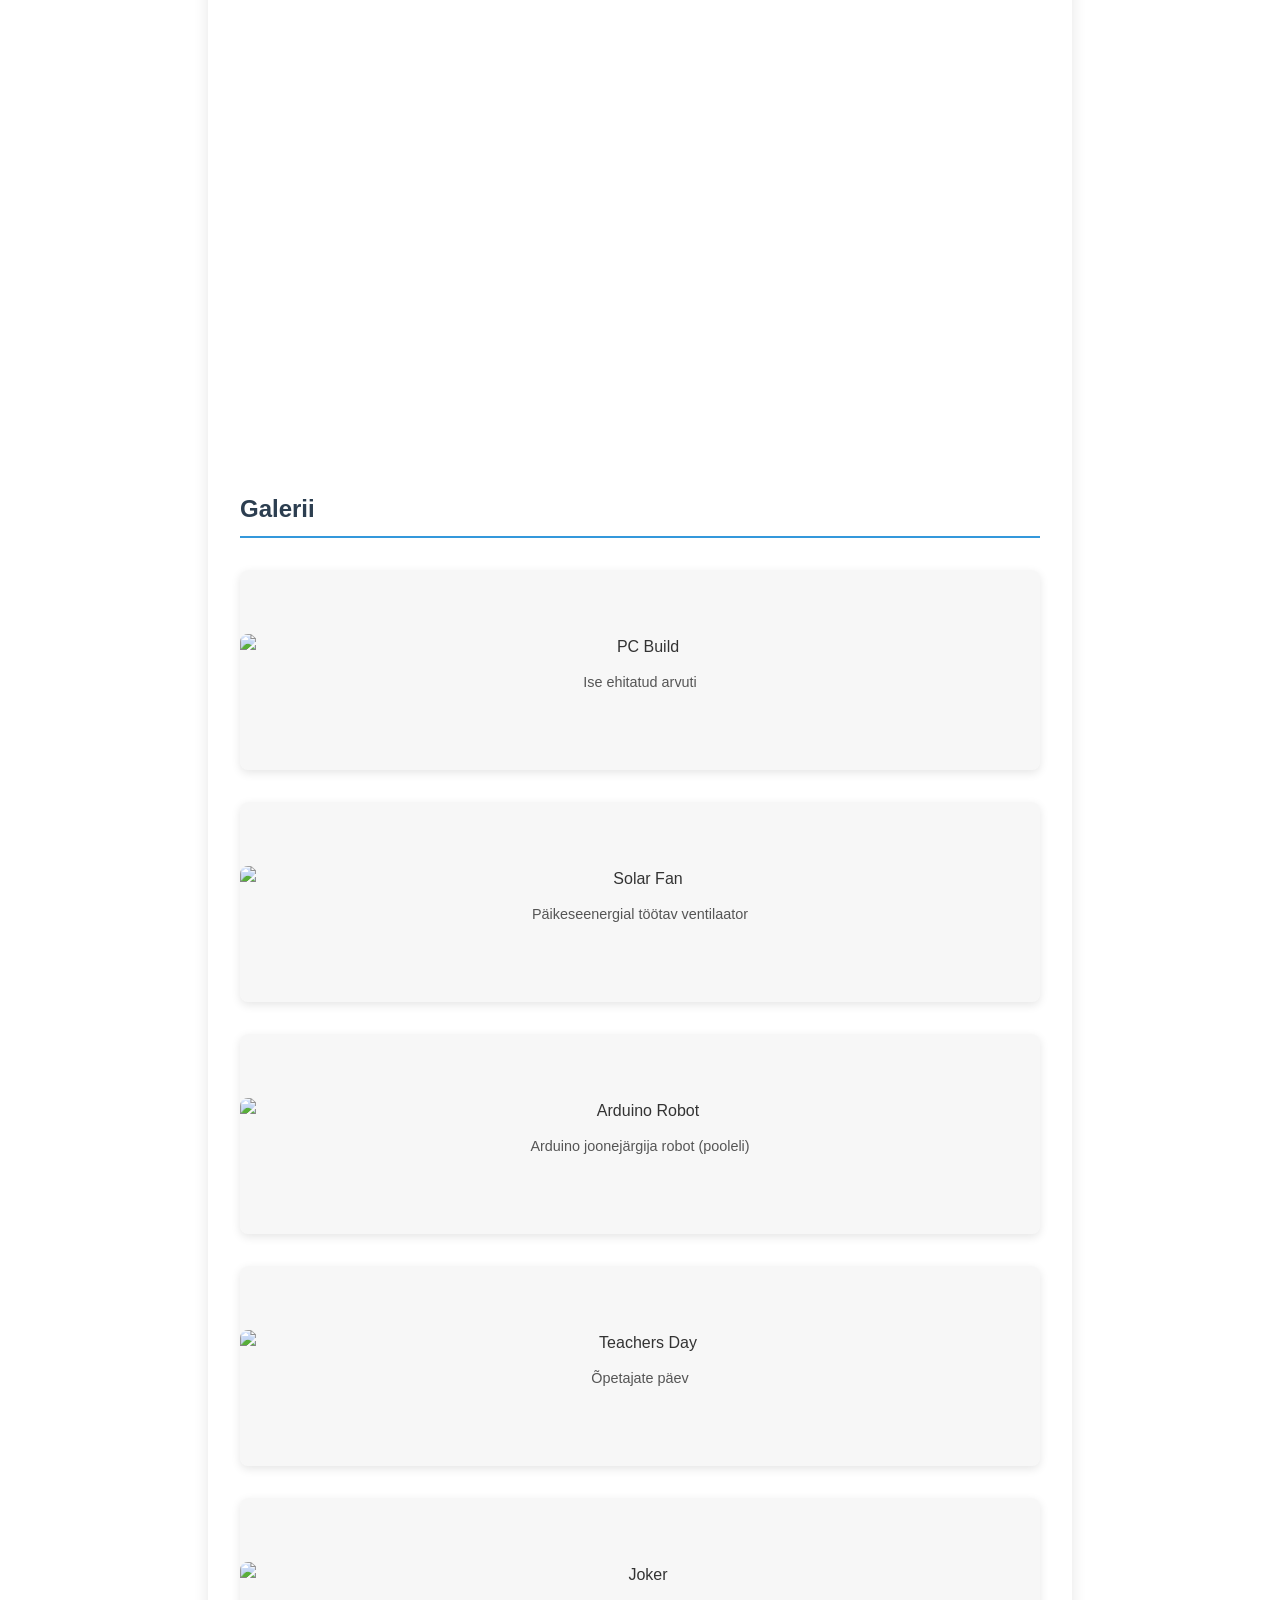
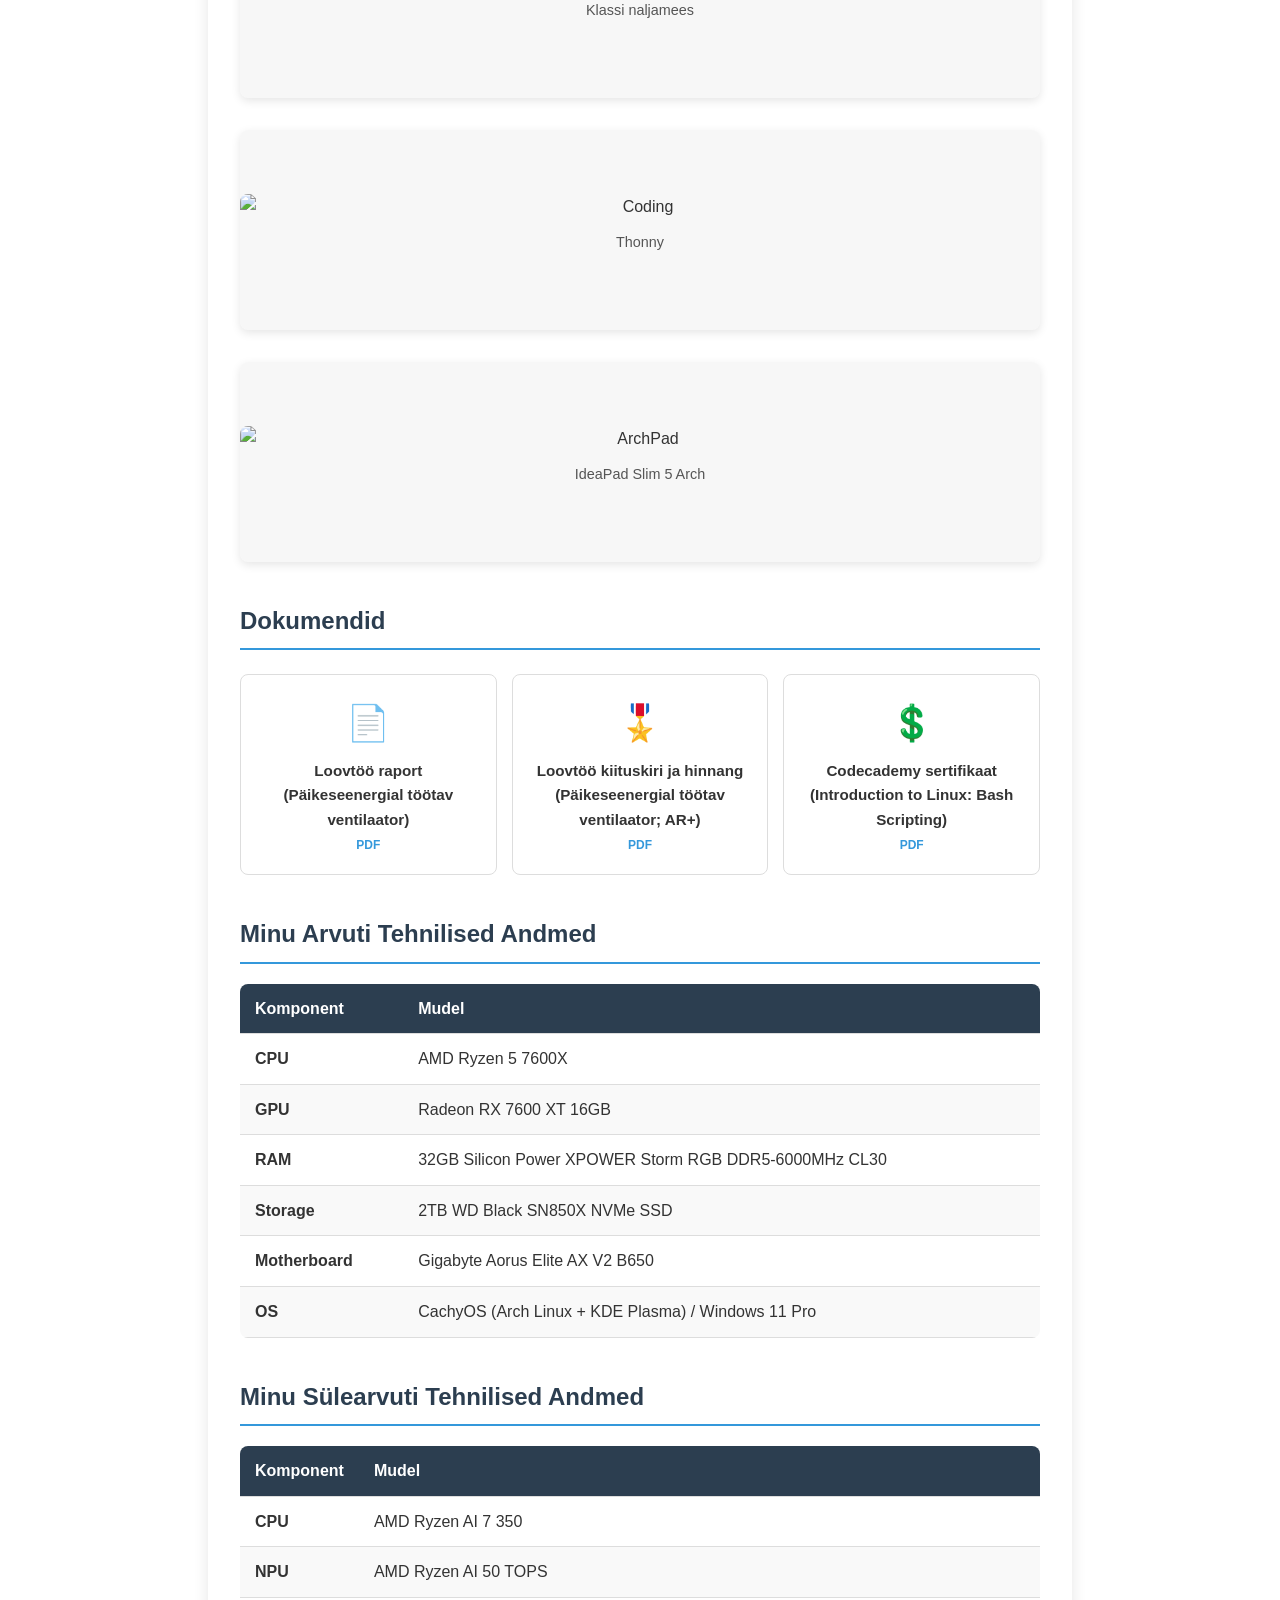
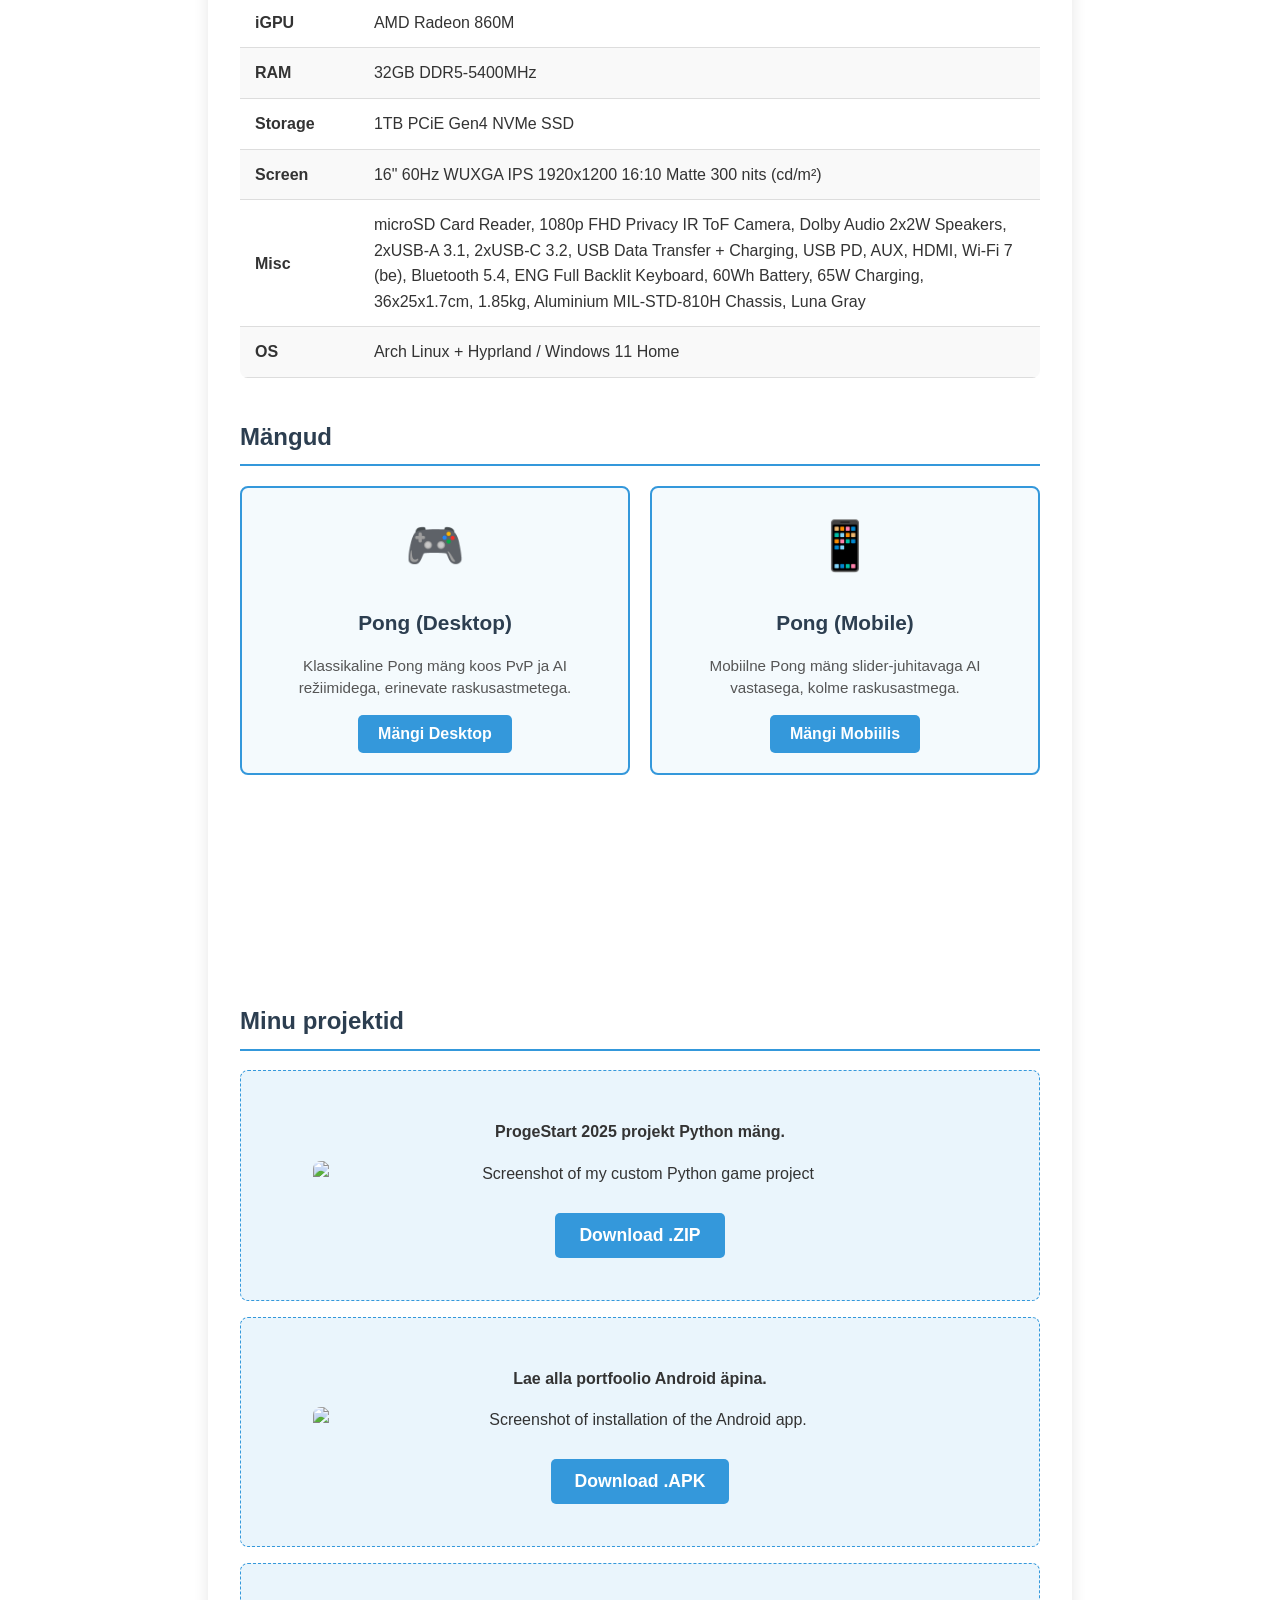
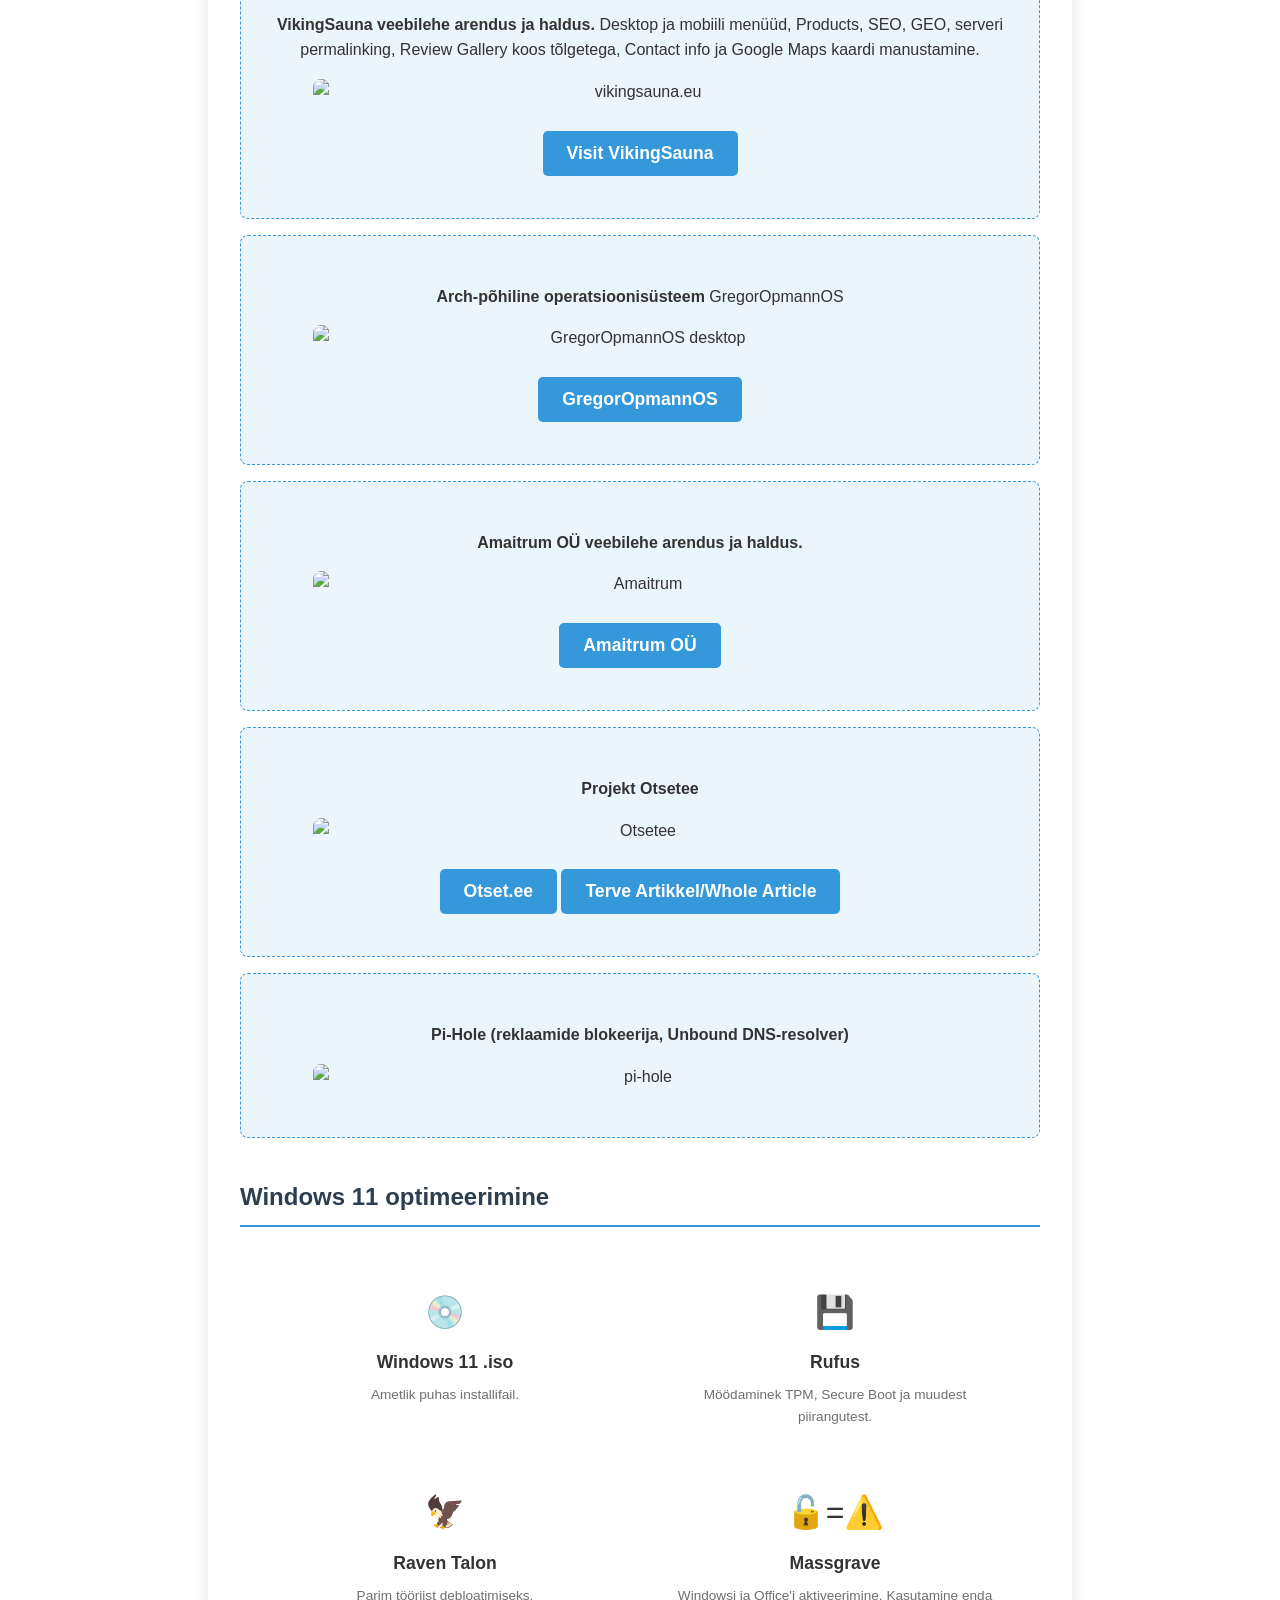
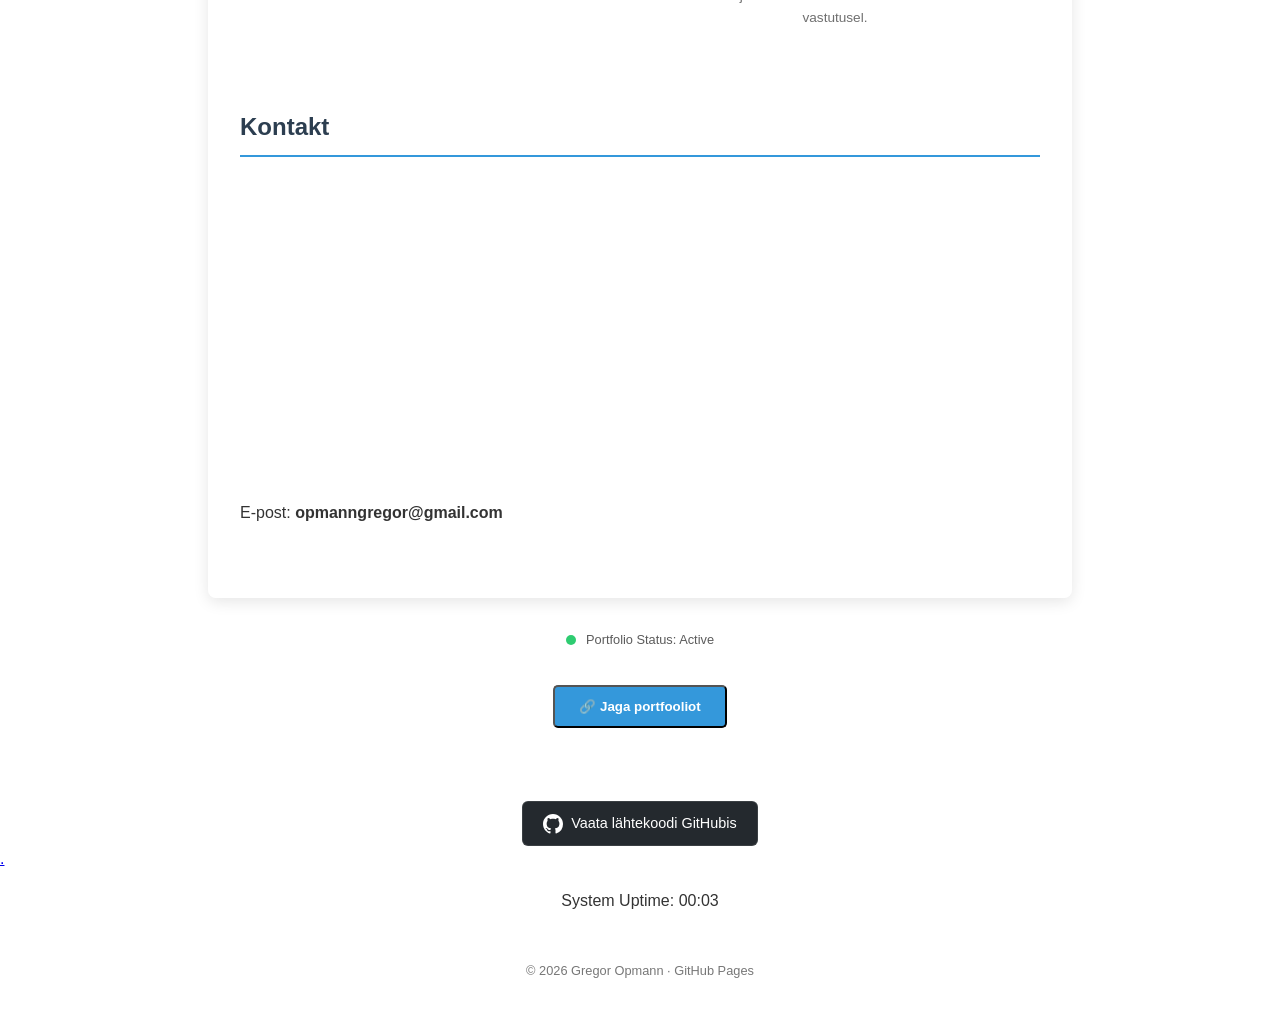
==== commit 136eeb4b: "Harden portfolio accessibility and deployment Co-authored-by: Copilot <223556219+Copilot@users.norep" ====
--- a/index.html
+++ b/index.html
@@ -11,6 +11,7 @@
 <link rel="icon" type="image/png" sizes="512x512" href="images/android-chrome-512x512.png">
 <link rel="manifest" href="manifest.json">
 <link rel="stylesheet" href="style.css">
+<link rel="canonical" href="https://gregoropmann.otset.ee/">
 <meta name="description" content="Gregor Opmann – IT-huviline ja arvutiehitaja">
 <meta name="apple-mobile-web-app-capable" content="yes">
 <meta name="apple-mobile-web-app-status-bar-style" content="black-translucent">
@@ -26,13 +27,14 @@
 <meta name="twitter:title" content="Gregor Opmann – Portfoolio">
 <meta name="twitter:description" content="IT-huviline ja arvutiehitaja">
 <meta name="twitter:image" content="https://gregoropmann.otset.ee/images/favicon.png">
+<meta http-equiv="Content-Security-Policy" content="default-src 'self'; base-uri 'self'; object-src 'none'; frame-ancestors 'self'; form-action 'self' https://docs.google.com; script-src 'self' https://gregoropmann.otset.ee; style-src 'self' 'unsafe-inline'; img-src 'self' data:; media-src 'self'; frame-src https://www.youtube.com https://itch.io https://docs.google.com; connect-src 'self';">
 
 <script type="application/ld+json">
 {
   "@context": "https://schema.org",
   "@type": "Person",
   "name": "Gregor Opmann",
-  "birthDate": "2010-05-28"
+  "birthDate": "2010-05-28",
   "url": "https://gregoropmann.otset.ee",
   "sameAs": ["https://github.com/gregoropmann"],
   "jobTitle": "IT Enthusiast",
@@ -91,7 +93,7 @@
   </ul>
 </nav>
 
-<button onclick="scrollToTop()" id="backToTop" title="Tagasi üles">↑</button>
+<button type="button" id="backToTop" title="Tagasi üles" aria-label="Tagasi üles">↑</button>
 
 <!-- ===== HEADER ===== -->
 <header>
@@ -102,15 +104,15 @@
     <p data-lang="et"><a href="https://gregoropmann-edu.otset.ee">IT-valdkond (VOCO ITS126)</a></p>
 <p data-lang="en" style="display:none;"><a href="https://gregoropmann-edu.otset.ee">Information Technology (VOCO ITS126)</a></p>
 
-    <button onclick="toggleDarkMode()" id="dark-mode-btn">
+    <button type="button" id="dark-mode-btn" aria-label="Lülita tume režiim">
         <span id="mode-icon">🌙</span> 
         <span id="mode-text" data-lang="et">Tume režiim</span>
         <span id="mode-text-en" data-lang="en" style="display:none;">Dark Mode</span>
     </button>
     
     <div class="language-switch">
-        <button onclick="setLanguage('et')">Eesti</button>
-        <button onclick="setLanguage('en')">English</button>
+        <button type="button" id="lang-et">Eesti</button>
+        <button type="button" id="lang-en">English</button>
     </div>
 </header>
 
@@ -157,21 +159,21 @@
             <span data-lang="en" style="display:none;">Hardware</span>
         </h3>
         <ul class="skills">
-            <li data-lang="et" target="_blank" rel="noopener noreferrer"><a href="https://et.wikibooks.org/wiki/Arvuti_koostamine">Arvuti ehitus</a></li>
-            <li data-lang="en" target="_blank" rel="noopener noreferrer" style="display:none;"><a href="https://en.wikipedia.org/wiki/Homebuilt_computer">PC building</a></li>
-            <li target="_blank" rel="noopener noreferrer"><a href="https://docs.arduino.cc/hardware/uno-rev3/">Arduino UNO R3</a></li>
-            <li target="_blank" rel="noopener noreferrer"><a href="https://www.raspberrypi.com/products/raspberry-pi-3-model-b-plus/">Raspberry Pi 3B+</a></li>
-            <li target="_blank" rel="noopener noreferrer"><a href="https://www.raspberrypi.com/products/raspberry-pi-zero-2-w/">Raspberry Pi Zero 2 W</a></li>
+            <li data-lang="et"><a href="https://et.wikibooks.org/wiki/Arvuti_koostamine" target="_blank" rel="noopener noreferrer">Arvuti ehitus</a></li>
+            <li data-lang="en" style="display:none;"><a href="https://en.wikipedia.org/wiki/Homebuilt_computer" target="_blank" rel="noopener noreferrer">PC building</a></li>
+            <li><a href="https://docs.arduino.cc/hardware/uno-rev3/" target="_blank" rel="noopener noreferrer">Arduino UNO R3</a></li>
+            <li><a href="https://www.raspberrypi.com/products/raspberry-pi-3-model-b-plus/" target="_blank" rel="noopener noreferrer">Raspberry Pi 3B+</a></li>
+            <li><a href="https://www.raspberrypi.com/products/raspberry-pi-zero-2-w/" target="_blank" rel="noopener noreferrer">Raspberry Pi Zero 2 W</a></li>
             <li><a href="https://esp32.ee/">ESP32-C6</a></li>
-            <li data-lang="et" target="_blank" rel="noopener noreferrer"><a href="https://et.wikipedia.org/wiki/3D-modelleerimine">3D-modelleerimine</a></li>
-            <li data-lang="en" target="_blank" rel="noopener noreferrer" style="display:none;"><a href="https://en.wikipedia.org/wiki/3D_modeling">3D Modeling</a></li>
-            <li data-lang="et" target="_blank" rel="noopener noreferrer"><a href="https://et.wikipedia.org/wiki/Jootmine">Jootmine</a></li>
-            <li data-lang="en" target="_blank" rel="noopener noreferrer" style="display:none;"><a href="https://en.wikipedia.org/wiki/Soldering">Soldering</a></li>
-            <li data-lang="et" target="_blank" rel="noopener noreferrer"><a href="https://et.wikipedia.org/wiki/NFC">NFC</a></li>
-            <li data-lang="en" target="_blank" rel="noopener noreferrer" style="display:none;"><a href="https://en.wikipedia.org/wiki/Near-field_communication">NFC</a></li>
-
-<li data-lang="et" target="_blank" rel="noopener noreferrer"><a href="https://en.wikipedia.org/wiki/Category_6_cable">Cat6 RJ45 T-568B</a></li>
-<li data-lang="en" target="_blank" rel="noopener noreferrer" style="display:none;"><a href="https://en.wikipedia.org/wiki/Category_6_cable">Cat6 RJ45 T-568B</a></li>
+            <li data-lang="et"><a href="https://et.wikipedia.org/wiki/3D-modelleerimine" target="_blank" rel="noopener noreferrer">3D-modelleerimine</a></li>
+            <li data-lang="en" style="display:none;"><a href="https://en.wikipedia.org/wiki/3D_modeling" target="_blank" rel="noopener noreferrer">3D Modeling</a></li>
+            <li data-lang="et"><a href="https://et.wikipedia.org/wiki/Jootmine" target="_blank" rel="noopener noreferrer">Jootmine</a></li>
+            <li data-lang="en" style="display:none;"><a href="https://en.wikipedia.org/wiki/Soldering" target="_blank" rel="noopener noreferrer">Soldering</a></li>
+            <li data-lang="et"><a href="https://et.wikipedia.org/wiki/NFC" target="_blank" rel="noopener noreferrer">NFC</a></li>
+            <li data-lang="en" style="display:none;"><a href="https://en.wikipedia.org/wiki/Near-field_communication" target="_blank" rel="noopener noreferrer">NFC</a></li>
+
+<li data-lang="et"><a href="https://en.wikipedia.org/wiki/Category_6_cable" target="_blank" rel="noopener noreferrer">Cat6 RJ45 T-568B</a></li>
+<li data-lang="en" style="display:none;"><a href="https://en.wikipedia.org/wiki/Category_6_cable" target="_blank" rel="noopener noreferrer">Cat6 RJ45 T-568B</a></li>
 
 
         </ul>
@@ -181,15 +183,15 @@
             <span data-lang="en" style="display:none;">Software & Systems</span>
         </h3>
         <ul class="skills">
-            <li target="_blank" rel="noopener noreferrer"><a href="https://www.microsoft.com/et-ee/windows/windows-11">Windows 10/11</a></li>
-            <li target="_blank" rel="noopener noreferrer"><a href="https://linux.org">Linux</a></li>
-            <li target="_blank" rel="noopener noreferrer"><a href="https://kuutorvaja.eenet.ee/w/index.php/Python">Python</a></li>
-            <li target="_blank" rel="noopener noreferrer"><a href="https://et.wikipedia.org/wiki/Bash">Bash</a></li>
-            <li target="_blank" rel="noopener noreferrer"><a href="https://en.wikipedia.org/wiki/HTML">HTML</a></li>
-            <li target="_blank" rel="noopener noreferrer"><a href="https://en.wikipedia.org/wiki/CSS">CSS</a></li>
-            <li target="_blank" rel="noopener noreferrer"><a href="https://en.wikipedia.org/wiki/File_Allocation_Table">File Systems (NTFS/FAT32/EXT4)</a></li>
-            <li target="_blank" rel="noopener noreferrer"><a href="https://android.org">Android</a></li>
-            <li target="_blank" rel="noopener noreferrer"><a href="https://wordpress.org">WordPress</a></li>
+            <li><a href="https://www.microsoft.com/et-ee/windows/windows-11" target="_blank" rel="noopener noreferrer">Windows 10/11</a></li>
+            <li><a href="https://linux.org" target="_blank" rel="noopener noreferrer">Linux</a></li>
+            <li><a href="https://kuutorvaja.eenet.ee/w/index.php/Python" target="_blank" rel="noopener noreferrer">Python</a></li>
+            <li><a href="https://et.wikipedia.org/wiki/Bash" target="_blank" rel="noopener noreferrer">Bash</a></li>
+            <li><a href="https://en.wikipedia.org/wiki/HTML" target="_blank" rel="noopener noreferrer">HTML</a></li>
+            <li><a href="https://en.wikipedia.org/wiki/CSS" target="_blank" rel="noopener noreferrer">CSS</a></li>
+            <li><a href="https://en.wikipedia.org/wiki/File_Allocation_Table" target="_blank" rel="noopener noreferrer">File Systems (NTFS/FAT32/EXT4)</a></li>
+            <li><a href="https://android.org" target="_blank" rel="noopener noreferrer">Android</a></li>
+            <li><a href="https://wordpress.org" target="_blank" rel="noopener noreferrer">WordPress</a></li>
         </ul>
 </div>
 </section>
@@ -206,8 +208,8 @@
       <div class="wip-body">
         <p class="wip-title" data-lang="et">Projekt Otsetee</p>
         <p class="wip-title" data-lang="en" style="display:none;">Project Otsetee</p>
-        <p class="wip-desc" data-lang="et" target="_blank" rel="noopener noreferrer"><a href="https://otset.ee">otset.ee</a></p>
-        <p class="wip-desc" data-lang="en" target="_blank" style="display:none;"><a href="https://otset.ee">otset.ee</a></p>
+        <p class="wip-desc" data-lang="et"><a href="https://otset.ee" target="_blank" rel="noopener noreferrer">otset.ee</a></p>
+        <p class="wip-desc" data-lang="en" style="display:none;"><a href="https://otset.ee" target="_blank" rel="noopener noreferrer">otset.ee</a></p>
         <span class="wip-tag">Solution</span>
       </div>
     </div>
@@ -239,8 +241,8 @@
       <div class="wip-body">
         <p class="wip-title" data-lang="et">VikingSauna</p>
         <p class="wip-title" data-lang="en" style="display:none;">VikingSauna</p>
-        <p class="wip-desc" data-lang="et" target="_blank" rel="noopener noreferrer"><a href="https://vikingsauna.eu">vikingsauna.eu</a></p>
-        <p class="wip-desc" data-lang="en" target="_blank" style="display:none;"><a href="https://vikingsauna.eu">vikingsauna.eu</a></p>
+        <p class="wip-desc" data-lang="et"><a href="https://vikingsauna.eu" target="_blank" rel="noopener noreferrer">vikingsauna.eu</a></p>
+        <p class="wip-desc" data-lang="en" style="display:none;"><a href="https://vikingsauna.eu" target="_blank" rel="noopener noreferrer">vikingsauna.eu</a></p>
         <span class="wip-tag">Full-stack web development</span>
       </div>
     </div>
@@ -255,9 +257,10 @@
 
 <div style="max-width: 100%; margin: 20px auto;">
   <div style="position: relative; padding-bottom: 56.25%; height: 0; overflow: hidden;">
-    <iframe 
+    <iframe
       src="https://www.youtube.com/embed/S8iqCojHpzI" 
       style="position: absolute; top: 0; left: 0; width: 100%; height: 100%; border: 0;" 
+      title="Portfolio introduction video"
       allowfullscreen>
     </iframe>
   </div>
@@ -433,7 +436,7 @@
                     </button>
                 </a>
             </div>
-            <iframe frameborder="0" src="https://itch.io/embed/5137965" width="552" height="167"><a href="https://tigersnail.itch.io/dooerm">DOOERM by TigerSnail, gregoropmann-edu</a></iframe>
+            <iframe frameborder="0" src="https://itch.io/embed/5137965" width="552" height="167" title="DOOERM game preview"><a href="https://tigersnail.itch.io/dooerm">DOOERM by TigerSnail, gregoropmann-edu</a></iframe>
         </div>
     </section>
 
@@ -452,7 +455,7 @@
                 <img src="images/game.png" alt="Screenshot of my custom Python game project" loading="lazy">
             </figure>
           
-            <a href="https://github.com/gregoropmann/aboutme/raw/main/game.zip" style="text-decoration: none;">
+            <a href="https://github.com/gregoropmann-edu/aboutme/raw/main/game.zip" style="text-decoration: none;">
                 <button style="background-color: #3498db; color: white; padding: 12px 24px; border: none; border-radius: 5px; cursor: pointer; font-size: 1.1rem; font-weight: bold; transition: 0.3s; margin: 10px 0;">
                     Download .ZIP
                 </button>
@@ -466,7 +469,7 @@
                 <img src="images/android_app.png" alt="Screenshot of installation of the Android app." loading="lazy">
             </figure>
 
-            <a href="https://github.com/gregoropmann/aboutme/raw/main/android_app.apk" style="text-decoration: none;">
+            <a href="https://github.com/gregoropmann-edu/aboutme/raw/main/android_app.apk" style="text-decoration: none;">
                 <button style="background-color: #3498db; color: white; padding: 12px 24px; border: none; border-radius: 5px; cursor: pointer; font-size: 1.1rem; font-weight: bold; transition: 0.3s; margin: 10px 0;">
                     Download .APK
                 </button>
@@ -526,14 +529,9 @@
                     Otset.ee
                 </button>
             </a>
-            <a href="https://gregoropmann.otset.ee/otsetee/otsetee.html" style="text-decoration: none;">
+            <a href="https://geenius.delfi.ee/artikkel/120596170/16-aastane-it-huviline-leidis-lahenduse-vaiketootjate-ja-tanspordiameti-tulile" style="text-decoration: none;">
                 <button style="background-color: #3498db; color: white; padding: 12px 24px; border: none; border-radius: 5px; cursor: pointer; font-size: 1.1rem; font-weight: bold; transition: 0.3s; margin: 10px 0;">
                     Terve Artikkel/Whole Article
-                </button>
-            </a>
-            <a href="https://geenius.delfi.ee/artikkel/120596170/16-aastane-it-huviline-leidis-lahenduse-vaiketootjate-ja-tanspordiameti-tulile" style="text-decoration: none;">
-                <button style="background-color: #3498db; color: white; padding: 12px 24px; border: none; border-radius: 5px; cursor: pointer; font-size: 1.1rem; font-weight: bold; transition: 0.3s; margin: 10px 0;">
-                    DigiGeenius Artikkel/Article
                 </button>
             </a>
         </div>
@@ -587,19 +585,20 @@
     <h2 data-lang="en" style="display:none;">Contact</h2>
 
     <div style="max-width: 800px; margin: 0 auto;">
-      <iframe src="https://docs.google.com/forms/d/e/1FAIpQLScgBG4k-Z9PxXW_2dXQX4X3effsw52K2QJiIV6TqSbNuVr3kA/viewform?embedded=true&hl=en" 
+      <iframe src="https://docs.google.com/forms/d/e/1FAIpQLScgBG4k-Z9PxXW_2dXQX4X3effsw52K2QJiIV6TqSbNuVr3kA/viewform?embedded=true&hl=en"
               width="100%" 
               height="300" 
               frameborder="0" 
               marginheight="0" 
-              marginwidth="0">Loading…</iframe>
+              marginwidth="0"
+              title="Contact form">Loading…</iframe>
     </div>
 
     <p data-lang="et">E-post: <strong>
-        <a href="mailto:opmanngregor@gmail.com" onclick="playMailSound(event)" style="color: inherit; text-decoration: none;">opmanngregor@gmail.com</a>
+        <a href="mailto:opmanngregor@gmail.com" class="mail-link">opmanngregor@gmail.com</a>
     </strong></p>
     <p data-lang="en" style="display:none;">Email: <strong>
-        <a href="mailto:opmanngregor@gmail.com" onclick="playMailSound(event)" style="color: inherit; text-decoration: none;">opmanngregor@gmail.com</a>
+        <a href="mailto:opmanngregor@gmail.com" class="mail-link">opmanngregor@gmail.com</a>
     </strong></p>
   <audio id="mailSound" preload="auto">
       <source src="sounds/yougotmail.mp3" type="audio/mpeg">
@@ -613,7 +612,7 @@
 </div>
 
 <div class="share-container" style="text-align: center; margin-top: 15px;">
-    <button onclick="sharePortfolio()" id="share-btn" class="action-button">
+    <button type="button" id="share-btn" class="action-button" aria-describedby="share-msg">
         <span id="share-icon">🔗</span>
         <span data-lang="et">Jaga portfooliot</span>
         <span data-lang="en" style="display:none;">Share Portfolio</span>
--- a/style.css
+++ b/style.css
@@ -0,0 +1,773 @@
+    body {
+        font-family: 'Segoe UI', Tahoma, Geneva, Verdana, sans-serif;
+        line-height: 1.6;
+        margin: 0;
+        background-image: url('images/webb.png');
+        background-repeat: repeat;
+        background-size: auto;
+        color: #333;
+        transition: background-color 0.3s, color 0.3s;
+    }
+
+    :focus-visible {
+        outline: 3px solid #f1c40f;
+        outline-offset: 3px;
+    }
+
+    button,
+    a {
+        -webkit-tap-highlight-color: transparent;
+    }
+
+    button:focus-visible,
+    a:focus-visible {
+        border-radius: 4px;
+    }
+
+    .mail-link {
+        color: inherit;
+        text-decoration: none;
+    }
+
+    @media (prefers-reduced-motion: reduce) {
+        *,
+        *::before,
+        *::after {
+            scroll-behavior: auto !important;
+            animation-duration: 0.01ms !important;
+            animation-iteration-count: 1 !important;
+            transition-duration: 0.01ms !important;
+        }
+    }
+
+    header {
+        background: url('images/dark-paths.png');
+        background-repeat: repeat;
+        background-size: auto;
+        padding: 2.5rem 1rem;
+        text-align: center;
+    }
+
+    header h1,
+    header p {
+        color: #ffffff;
+    }
+
+    .language-switch { margin-top: 1rem; }
+
+    .language-switch button, #dark-mode-btn {
+        background: transparent;
+        border: 1px solid white;
+        color: white;
+        padding: 6px 14px;
+        margin: 5px;
+        border-radius: 5px;
+        cursor: pointer;
+        font-size: 0.9rem;
+        transition: 0.2s;
+    }
+
+    .language-switch button:hover, #dark-mode-btn:hover {
+        background: rgba(255,255,255,0.2);
+    }
+
+    #backToTop {
+        position: fixed;
+        bottom: 20px;
+        left: 50%;
+        transform: translateX(-50%);
+        display: none; 
+        background-color: #3498db;
+        color: white;
+        border: none;
+        width: 45px;
+        height: 45px;
+        border-radius: 50%;
+        cursor: pointer;
+        font-size: 20px;
+        box-shadow: 0 4px 10px rgba(0,0,0,0.2);
+        z-index: 1000;
+        opacity: 0.5;
+        transition: opacity 0.3s, background-color 0.3s, transform 0.2s;
+    }
+
+    #backToTop:hover {
+        background-color: #2980b9;
+        opacity: 1;
+        transform: translateX(-50%) scale(1.1);
+    }
+
+    main {
+        max-width: 800px;
+        margin: 2rem auto;
+        padding: 2rem;
+        background: rgba(255, 255, 255, 0.4);
+        box-shadow: 0 4px 15px rgba(0,0,0,0.1);
+        border-radius: 8px;
+        transition: background-color 0.3s, box-shadow 0.3s;
+    }
+
+    .fade-in-section {
+        opacity: 0;
+        transform: translateY(20px);
+        transition: opacity 0.6s ease-out, transform 0.6s ease-out;
+        margin-bottom: 2.5rem;
+    }
+
+    .fade-in-section.is-visible {
+        opacity: 1;
+        transform: translateY(0);
+    }
+
+    h2 {
+        border-bottom: 2px solid #3498db;
+        padding-bottom: 8px;
+        color: #2c3e50;
+        transition: color 0.3s, border-color 0.3s;
+    }
+
+    .skills {
+        display: flex;
+        gap: 10px;
+        flex-wrap: wrap;
+        list-style: none;
+        padding: 0;
+        margin-top: 1rem;
+    }
+
+    .skills li {
+        background: #3498db;
+        color: white;
+        padding: 6px 16px;
+        border-radius: 20px;
+        font-size: 0.9rem;
+        transition: 0.2s;
+    }
+
+    .skills li:hover {
+        background: #2980b9;
+        transform: scale(1.05);
+    }
+    
+    .gallery { display: block; margin-top: 2rem; }
+
+    .gallery figure {
+        margin: 0 0 2rem 0;
+        background: #f9f9f9;
+        border-radius: 8px;
+        overflow: hidden;
+        box-shadow: 0 3px 10px rgba(0,0,0,0.1);
+        text-align: center;
+        transition: background-color 0.3s;
+    }
+
+    .gallery img {
+        width: 100%;
+        height: auto;
+        display: block;
+        object-fit: contain;
+    }
+
+    .gallery figcaption {
+        padding: 0.7rem;
+        font-size: 0.9rem;
+        color: #555;
+        transition: color 0.3s;
+    }
+
+    footer {
+        text-align: center;
+        padding: 2rem;
+        font-size: 0.8rem;
+        color: #777;
+    }
+
+    body.dark-mode {
+        background-image: url('images/webb-dark.png');
+        background-repeat: repeat;
+        background-size: auto;
+        color: #f0f0f0;
+    }
+
+    body.dark-mode main {
+        background-color: rgba(30, 30, 30, 0.8);
+        box-shadow: 0 4px 20px rgba(0,0,0,0.5);
+    }
+
+    body.dark-mode h2 {
+        color: #4db8ff;
+        border-bottom-color: #4db8ff;
+    }
+
+    body.dark-mode .gallery figure { background-color: #2a2a2a; }
+    body.dark-mode .gallery figcaption { color: #bbb; }
+    body.dark-mode footer { color: #555; }
+    body.dark-mode #backToTop { background-color: #4db8ff; color: #121212; }
+
+    @media (max-width: 600px) {
+        header h1 { font-size: 1.6rem; }
+        main { padding: 1rem; margin: 1rem; }
+    }
+
+    html { scroll-behavior: smooth; }
+
+    .fade-in-section p a:hover {
+        text-decoration: underline;
+        color: #3498db;
+    }
+
+    .specs-container {
+        overflow-x: auto;
+        margin-top: 1rem;
+    }
+    
+    .specs-table {
+        width: 100%;
+        border-collapse: collapse;
+        background: #fff;
+        border-radius: 8px;
+        overflow: hidden;
+    }
+    
+    .specs-table th, .specs-table td {
+        padding: 12px 15px;
+        text-align: left;
+        border-bottom: 1px solid #ddd;
+    }
+    
+    .specs-table th {
+        background-color: #2c3e50;
+        color: white;
+        font-weight: 600;
+    }
+    
+    .specs-table tr:nth-child(even) {
+        background-color: #f9f9f9;
+    }
+    
+    body.dark-mode .specs-table {
+        background-color: #2a2a2a;
+        color: #f0f0f0;
+    }
+    
+    body.dark-mode .specs-table tr:nth-child(even) {
+        background-color: #333;
+    }
+    
+    body.dark-mode .specs-table td {
+        border-bottom-color: #444;
+    }
+
+    a:hover, button:hover {
+        cursor: pointer;
+    }
+
+    .action-button {
+        display: inline-block;
+        padding: 12px 24px;
+        background-color: #3498db;
+        color: white !important;
+        text-decoration: none;
+        border-radius: 5px;
+        font-weight: bold;
+        transition: transform 0.2s, background-color 0.2s;
+        margin-top: 20px;
+    }
+    
+    .action-button:hover {
+    background-color: #2980b9;
+    transform: translateY(-3px);
+    box-shadow: 0 6px 15px rgba(52, 152, 219, 0.3);
+}
+
+    
+    body.dark-mode .action-button {
+        background-color: #4db8ff;
+        color: #121212 !important;
+    }
+
+    .button-description {
+        font-size: 0.9rem;
+        color: #666;
+        margin-top: 10px;
+        font-style: italic;
+        opacity: 0;
+        transition: opacity 0.3s ease;
+    }
+    
+    .course-container:hover .button-description {
+        opacity: 1;
+    }
+
+    body.dark-mode .button-description {
+        color: #bbb;
+    }
+
+    nav {
+        display: block !important;
+        text-align: center;
+        background: #34495e;
+        padding: 10px 0;
+    }
+    
+    nav ul { list-style: none; padding: 0; margin: 0; }
+    nav li { display: inline; margin: 0 15px; }
+    nav a { color: white; text-decoration: none; font-weight: bold; }
+    
+    .fade-in-section img {
+        max-width: 100%;
+        height: auto;
+        border-radius: 8px;
+        display: block;
+        margin: 0 auto;
+    }
+    
+    
+    @media (max-width: 600px) {
+        .fade-in-section div[style*="padding: 2rem"] {
+            padding: 1rem !important;
+        }
+    }
+    
+    .project-card {
+        background: rgba(52, 152, 219, 0.1);
+        padding: 2rem;
+        border-radius: 8px;
+        border: 1px dashed #3498db;
+        margin-top: 1rem;
+        text-align: center;
+    }
+    
+    @media (max-width: 600px) {
+        .project-card {
+            padding: 1rem;
+        }
+    }
+    
+    .gallery figure {
+        min-height: 200px;
+        display: flex;
+        flex-direction: column;
+        justify-content: center;
+        background: rgba(0,0,0,0.03);
+    }
+    
+    body.dark-mode .gallery figure {
+        background: rgba(255,255,255,0.03);
+    }
+    
+    .status-pulse {
+        width: 10px;
+        height: 10px;
+        background-color: #2ecc71;
+        border-radius: 50%;
+        box-shadow: 0 0 0 rgba(46, 204, 113, 0.4);
+        animation: pulse 2s infinite;
+    }
+    
+    @keyframes pulse {
+        0% { box-shadow: 0 0 0 0 rgba(46, 204, 113, 0.7); }
+        70% { box-shadow: 0 0 0 10px rgba(46, 204, 113, 0); }
+        100% { box-shadow: 0 0 0 0 rgba(46, 204, 113, 0); }
+    }
+    
+    .docs-grid {
+        display: grid;
+        grid-template-columns: repeat(3, 1fr); 
+        gap: 15px;
+        margin-top: 1.5rem;
+    }
+    
+    @media (max-width: 800px) {
+        .docs-grid {
+            grid-template-columns: repeat(2, 1fr);
+        }
+    }
+    
+    @media (max-width: 500px) {
+        .docs-grid {
+            grid-template-columns: 1fr;
+        }
+    }
+    
+    .doc-card {
+        background: #fff;
+        border: 1px solid #ddd;
+        padding: 1.2rem;
+        border-radius: 8px;
+        text-align: center;
+        transition: all 0.3s ease;
+        text-decoration: none;
+        color: inherit;
+        display: flex;
+        flex-direction: column;
+        align-items: center;
+    }
+    
+    .doc-card:hover {
+        transform: translateY(-5px);
+        box-shadow: 0 5px 15px rgba(52, 152, 219, 0.2);
+        border-color: #3498db;
+    }
+    
+    .doc-icon {
+        font-size: 2.2rem;
+        margin-bottom: 8px;
+    }
+    
+    .doc-title {
+        font-weight: 600;
+        font-size: 0.95rem;
+        margin-bottom: 4px;
+    }
+    
+    .doc-type {
+        font-size: 0.75rem;
+        color: #3498db;
+        font-weight: bold;
+    }
+    
+    body.dark-mode .doc-card {
+        background: #2a2a2a;
+        border-color: #444;
+    }
+    
+    body.dark-mode .doc-type {
+        color: #4db8ff;
+    }
+    
+    .share-container {
+        text-align: center;
+        margin-top: 1.5rem;
+        padding-bottom: 1rem;
+    }
+    
+    .share-btn {
+        display: inline-flex;
+        align-items: center;
+        gap: 10px;
+        padding: 10px 22px;
+        background-color: #3498db;
+        color: white;
+        border: none;
+        border-radius: 25px;
+        font-weight: bold;
+        font-size: 0.95rem;
+        cursor: pointer;
+        transition: transform 0.2s, background-color 0.2s, box-shadow 0.2s;
+        box-shadow: 0 4px 6px rgba(0,0,0,0.1);
+    }
+    
+    .share-btn:hover {
+        background-color: #2980b9;
+        transform: translateY(-2px);
+        box-shadow: 0 6px 12px rgba(52, 152, 219, 0.3);
+    }
+    
+    .share-btn:active {
+        transform: translateY(0);
+    }
+    
+    #share-msg {
+        font-size: 0.85rem;
+        margin-top: 8px;
+        height: 1.2rem;
+        color: #2ecc71;
+        font-weight: 600;
+        opacity: 0;
+        transition: opacity 0.3s ease;
+    }
+    
+    body.dark-mode .share-btn {
+        background-color: #4db8ff;
+        color: #121212;
+    }
+    
+    body.dark-mode .share-btn:hover {
+        background-color: #3ca0e6;
+        box-shadow: 0 6px 12px rgba(77, 184, 255, 0.3);
+    }
+    
+    body.dark-mode #share-msg {
+        color: #2ecc71;
+    }
+    
+    .share-btn:hover #share-icon {
+        animation: wiggle 0.5s ease-in-out;
+    }
+    
+    @keyframes wiggle {
+        0% { transform: rotate(0deg); }
+        25% { transform: rotate(-15deg); }
+        75% { transform: rotate(15deg); }
+        100% { transform: rotate(0deg); }
+    }
+    
+    .github-source-button {
+        display: inline-flex;
+        align-items: center;
+        background-color: #24292e;
+        color: #ffffff !important;
+        padding: 10px 20px;
+        border-radius: 6px;
+        text-decoration: none;
+        font-weight: 500;
+        font-size: 0.9rem;
+        transition: background-color 0.3s ease, transform 0.2s ease;
+        border: 1px solid rgba(255,255,255,0.1);
+    }
+    
+    .debloat-grid {
+        display: grid;
+        grid-template-columns: repeat(auto-fit, minmax(250px, 1fr));
+        gap: 20px;
+        padding: 20px;
+        max-width: 1000px;
+        margin: 0 auto;
+    }
+    
+    .opt-card {
+        background: var(--surface);
+        border: 1px solid var(--border);
+        padding: 20px;
+        border-radius: 12px;
+        text-decoration: none;
+        color: inherit;
+        transition: transform 0.2s, border-color 0.2s;
+        display: flex;
+        flex-direction: column;
+        align-items: center;
+        text-align: center;
+    }
+    
+    .opt-card:hover {
+        transform: translateY(-5px);
+        border-color: var(--blue);
+        box-shadow: 0 10px 20px rgba(0,0,0,0.2);
+    }
+    
+    .opt-icon {
+        font-size: 2rem;
+        margin-bottom: 10px;
+    }
+    
+    .opt-title {
+        font-weight: bold;
+        font-size: 1.1rem;
+        margin-bottom: 8px;
+    }
+    
+    .opt-desc {
+        font-size: 0.85rem;
+        opacity: 0.7;
+    }
+    
+    .github-source-button:hover {
+        background-color: #444d56;
+        transform: translateY(-2px);
+    }
+    
+    .dark-mode .github-source-button {
+        background-color: #161b22;
+        border: 1px solid #30363d;
+    }
+
+.video-container {
+    position: relative;
+    padding-bottom: 56.25%;
+    height: 0;
+    overflow: hidden;
+    max-width: 100%;
+}
+
+.video-container iframe {
+    position: absolute;
+    top: 0;
+    left: 0;
+    width: 100%;
+    height: 100%;
+}
+
+
+
+.wip-grid {
+  display: grid;
+  grid-template-columns: repeat(auto-fit, minmax(220px, 1fr));
+  gap: 16px;
+  margin-top: 1.2rem;
+}
+
+.wip-card {
+  display: flex;
+  align-items: flex-start;
+  gap: 14px;
+  background: rgba(52, 152, 219, 0.08);
+  border: 1px dashed #3498db;
+  border-radius: 10px;
+  padding: 1.1rem 1.2rem;
+  transition: transform 0.2s, box-shadow 0.2s, border-color 0.2s;
+}
+
+.wip-card:hover {
+  transform: translateY(-4px);
+  box-shadow: 0 6px 18px rgba(52, 152, 219, 0.2);
+  border-color: #2980b9;
+  border-style: solid;
+}
+
+.wip-icon { font-size: 1.8rem; flex-shrink: 0; line-height: 1; margin-top: 2px; }
+
+.wip-body { display: flex; flex-direction: column; gap: 4px; }
+
+.wip-title { font-weight: 700; font-size: 0.97rem; margin: 0; color: #2c3e50; transition: color 0.3s; }
+
+.wip-desc { font-size: 0.85rem; margin: 0; color: #555; line-height: 1.4; transition: color 0.3s; }
+
+.wip-tag {
+  display: inline-block;
+  margin-top: 6px;
+  background: #3498db;
+  color: #fff;
+  font-size: 0.72rem;
+  font-weight: 600;
+  padding: 2px 10px;
+  border-radius: 20px;
+}
+
+body.dark-mode .wip-card { background: rgba(77,184,255,0.07); border-color: #4db8ff; }
+body.dark-mode .wip-card:hover { border-color: #3ca0e6; box-shadow: 0 6px 18px rgba(77,184,255,0.2); }
+body.dark-mode .wip-title { color: #e0e0e0; }
+body.dark-mode .wip-desc { color: #aaa; }
+body.dark-mode .wip-tag { background: #4db8ff; color: #121212; }
+
+
+.skills li a,
+body.dark-mode .skills li a {
+    color: white !important;
+    text-decoration: none !important;
+}
+
+/* ===== GAMES SECTION STYLES ===== */
+
+.games-grid {
+    display: grid;
+    grid-template-columns: repeat(auto-fit, minmax(280px, 1fr));
+    gap: 20px;
+    margin: 20px 0;
+}
+
+.game-card {
+    border: 2px solid #3498db;
+    border-radius: 8px;
+    padding: 20px;
+    text-align: center;
+    background: rgba(52, 152, 219, 0.05);
+    transition: transform 0.2s, box-shadow 0.2s, border-color 0.2s, background-color 0.2s;
+}
+
+.game-card:hover {
+    transform: translateY(-5px);
+    box-shadow: 0 8px 20px rgba(52, 152, 219, 0.25);
+    border-color: #2980b9;
+    background: rgba(52, 152, 219, 0.1);
+}
+
+.game-icon {
+    font-size: 3rem;
+    margin-bottom: 12px;
+    display: block;
+}
+
+.game-title {
+    font-size: 1.3rem;
+    font-weight: bold;
+    margin-bottom: 10px;
+    color: #2c3e50;
+    transition: color 0.3s;
+}
+
+.game-desc {
+    margin-bottom: 15px;
+    color: #555;
+    font-size: 0.95rem;
+    line-height: 1.5;
+    transition: color 0.3s;
+}
+
+.game-card button {
+    background-color: #3498db;
+    color: white;
+    padding: 10px 20px;
+    border: none;
+    border-radius: 5px;
+    cursor: pointer;
+    font-weight: bold;
+    font-size: 1rem;
+    transition: background-color 0.3s, transform 0.2s;
+}
+
+.game-card button:hover {
+    background-color: #2980b9;
+    transform: scale(1.05);
+}
+
+.game-card button:active {
+    transform: scale(0.98);
+}
+
+/* Dark mode support */
+body.dark-mode .game-card {
+    background: rgba(77, 184, 255, 0.05);
+    border-color: #4db8ff;
+}
+
+body.dark-mode .game-card:hover {
+    background: rgba(77, 184, 255, 0.1);
+    border-color: #3ca0e6;
+    box-shadow: 0 8px 20px rgba(77, 184, 255, 0.25);
+}
+
+body.dark-mode .game-title {
+    color: #e0e0e0;
+}
+
+body.dark-mode .game-desc {
+    color: #aaa;
+}
+
+body.dark-mode .game-card button {
+    background-color: #4db8ff;
+    color: #121212;
+}
+
+body.dark-mode .game-card button:hover {
+    background-color: #3ca0e6;
+}
+
+/* Responsive */
+@media (max-width: 600px) {
+    .games-grid {
+        grid-template-columns: 1fr;
+    }
+
+    .game-card {
+        padding: 15px;
+    }
+
+    .game-icon {
+        font-size: 2.5rem;
+    }
+
+    .game-title {
+        font-size: 1.1rem;
+    }
+
+    .game-desc {
+        font-size: 0.9rem;
+    }
+
+    .game-card button {
+        padding: 8px 16px;
+        font-size: 0.9rem;
+    }
+}
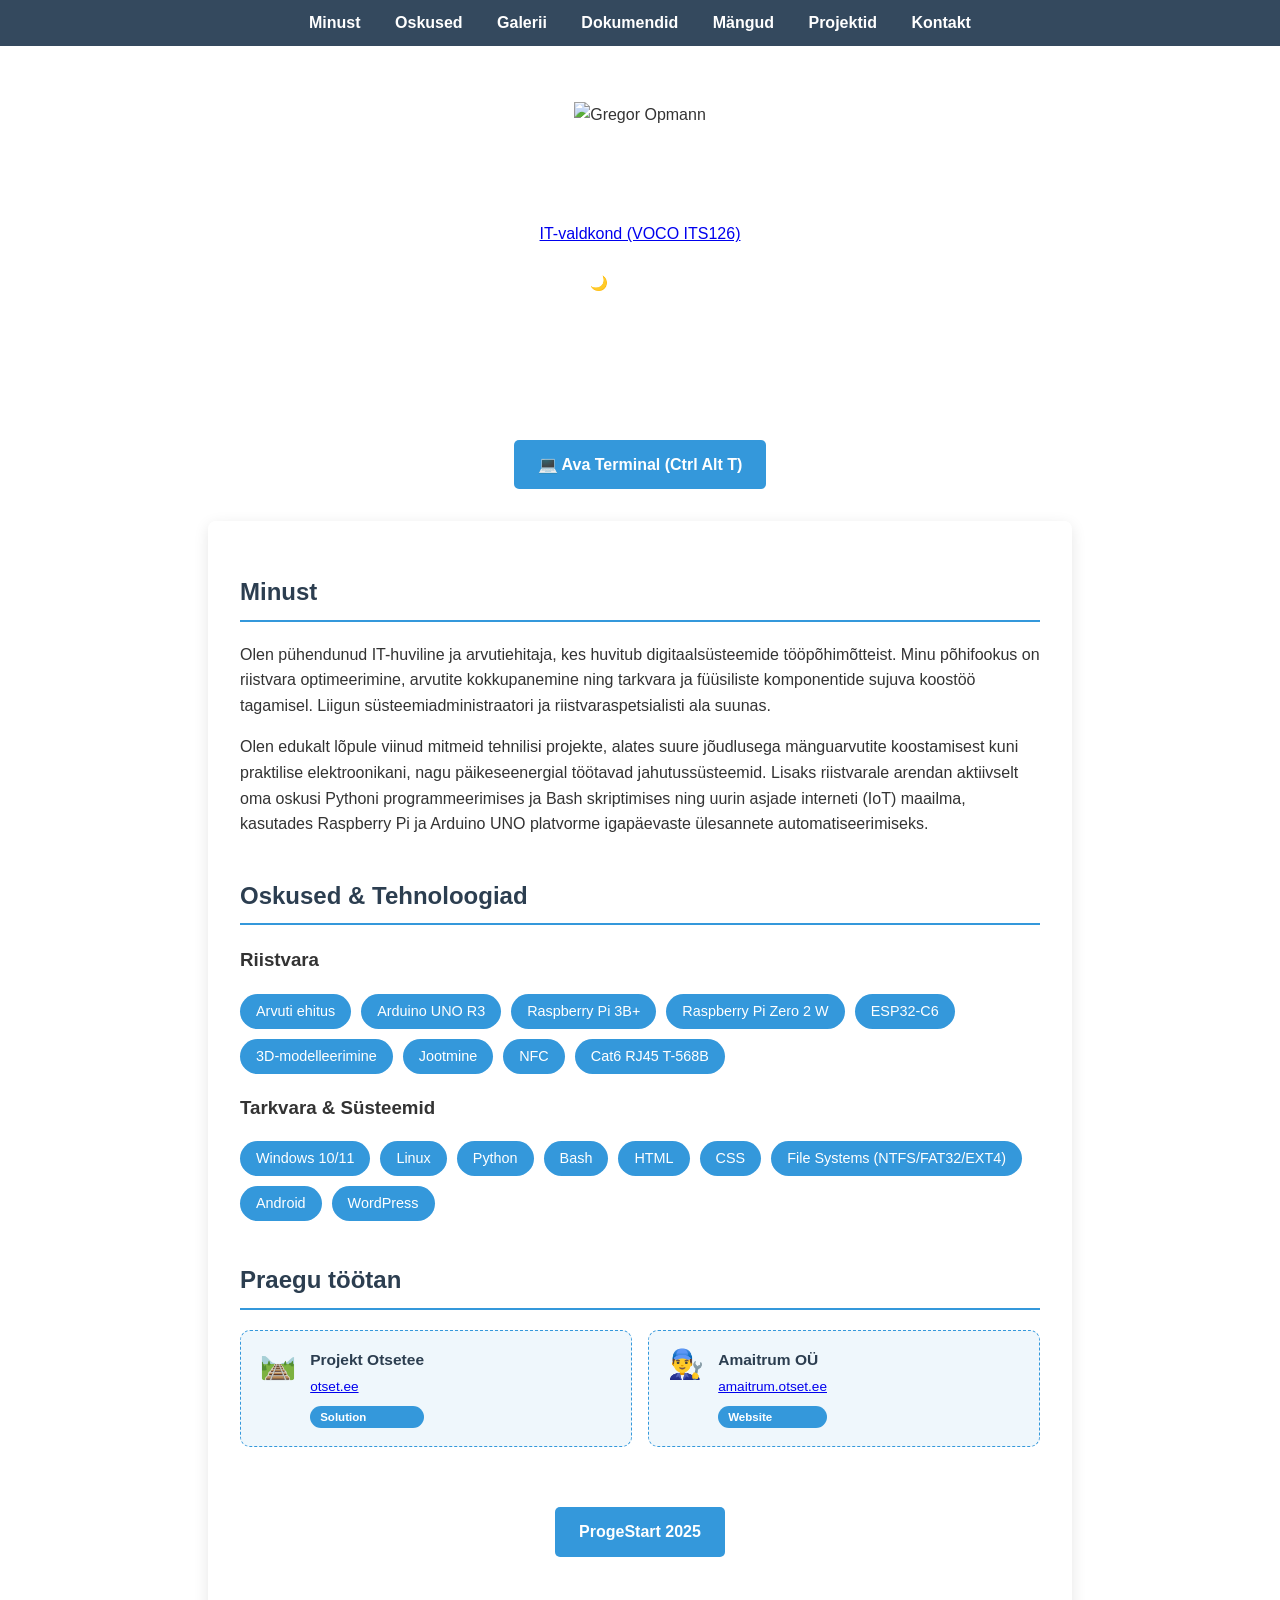
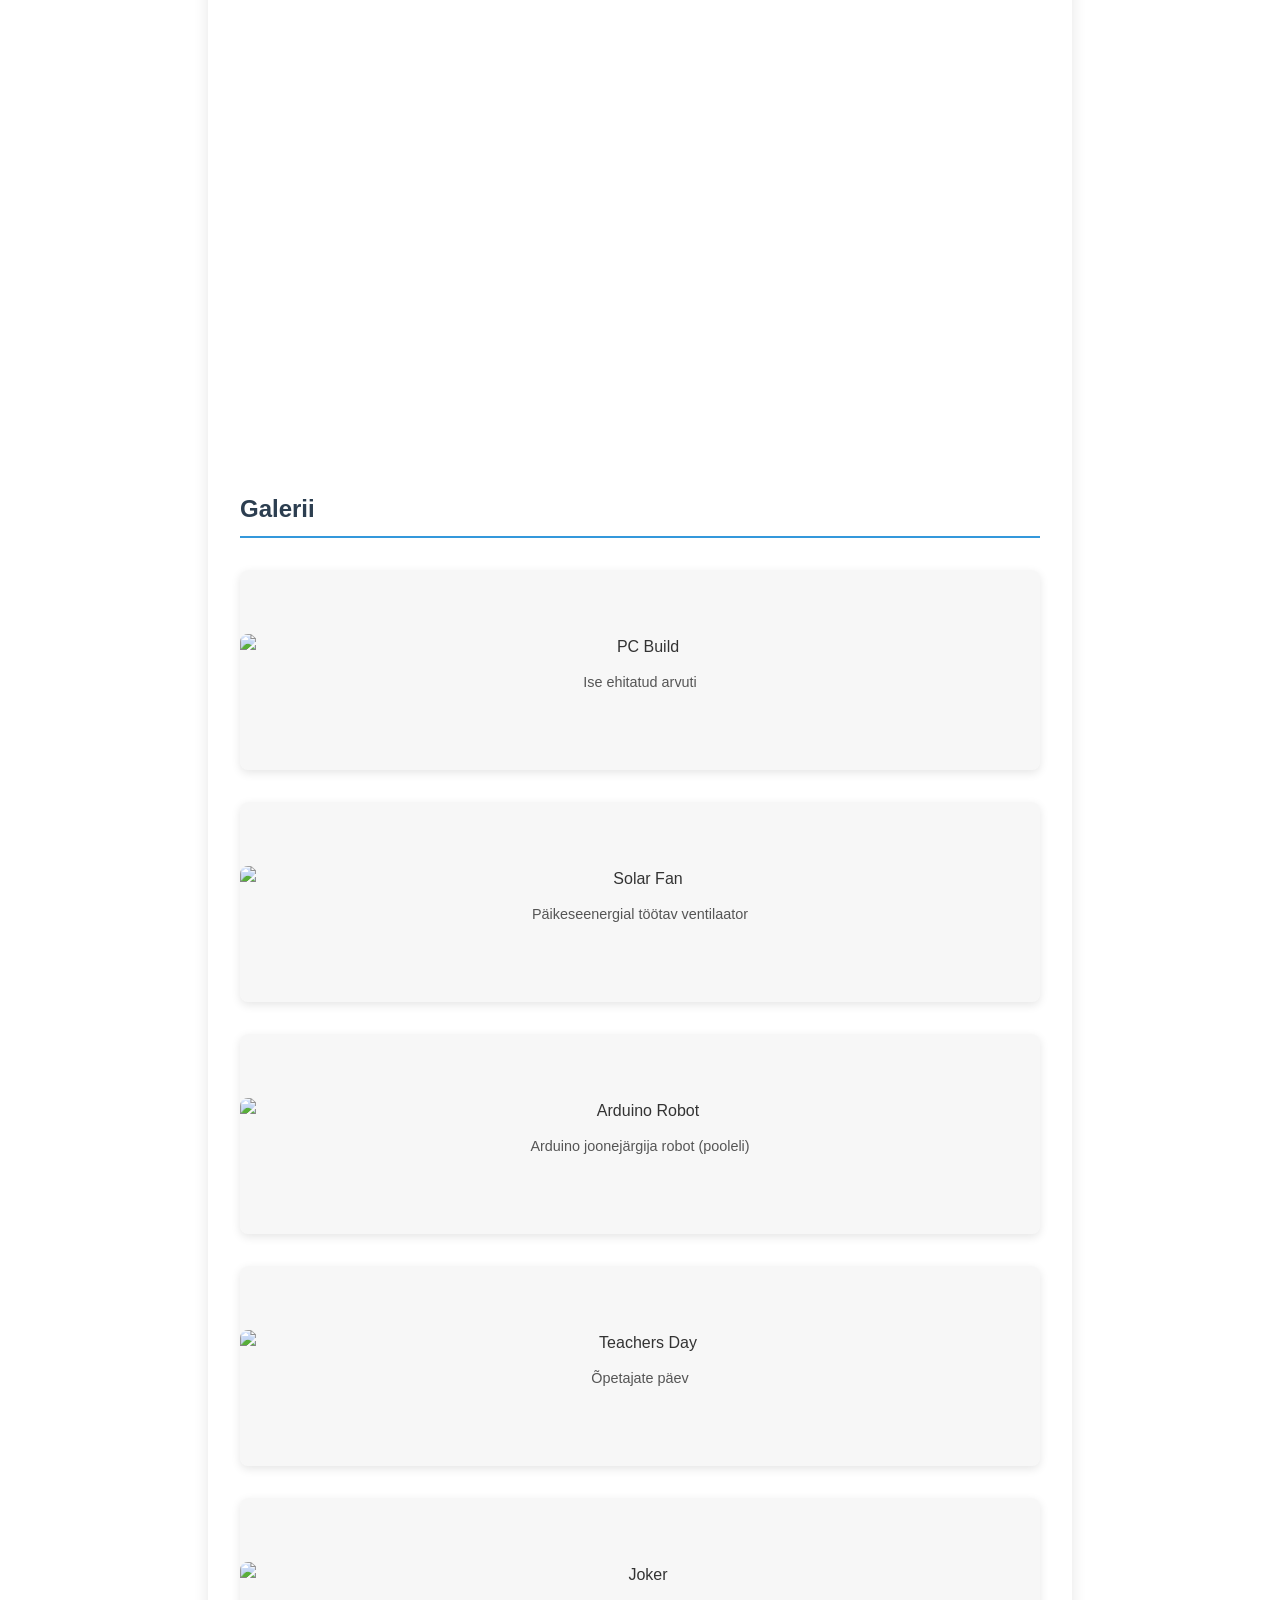
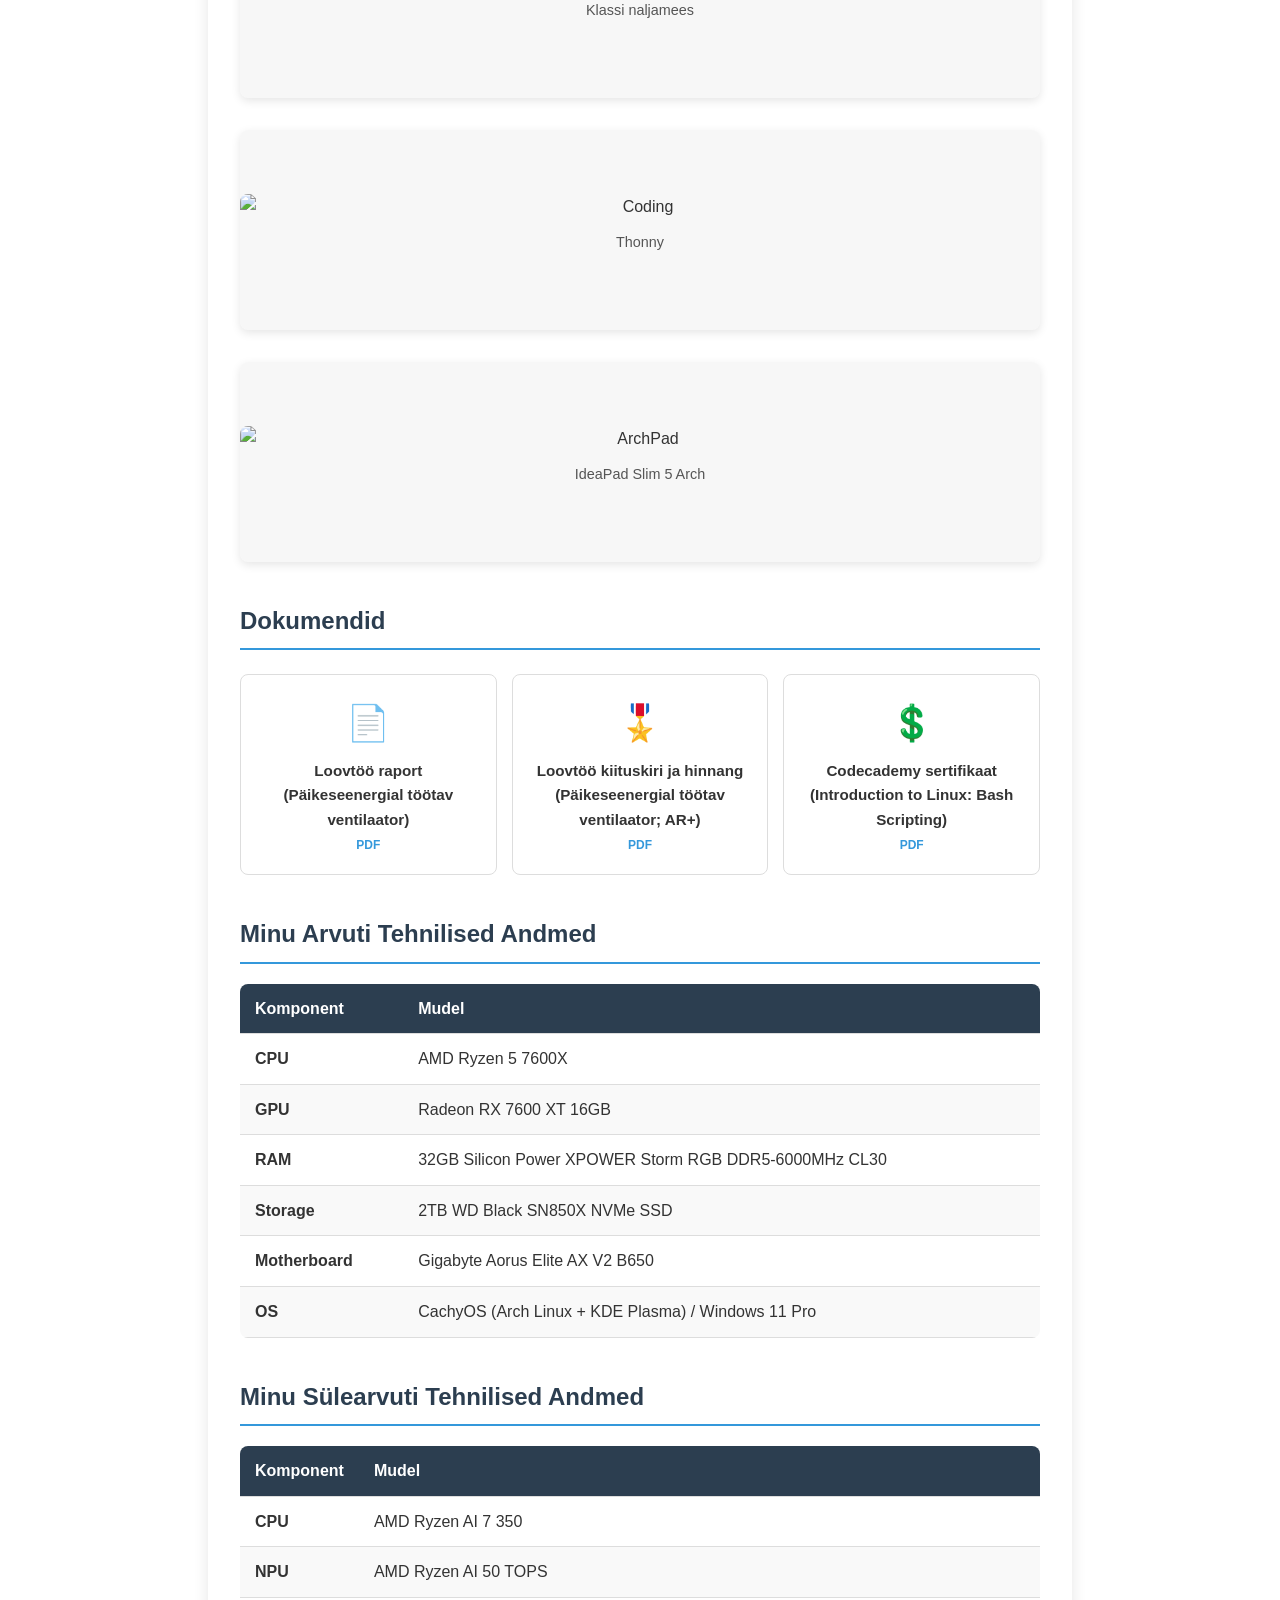
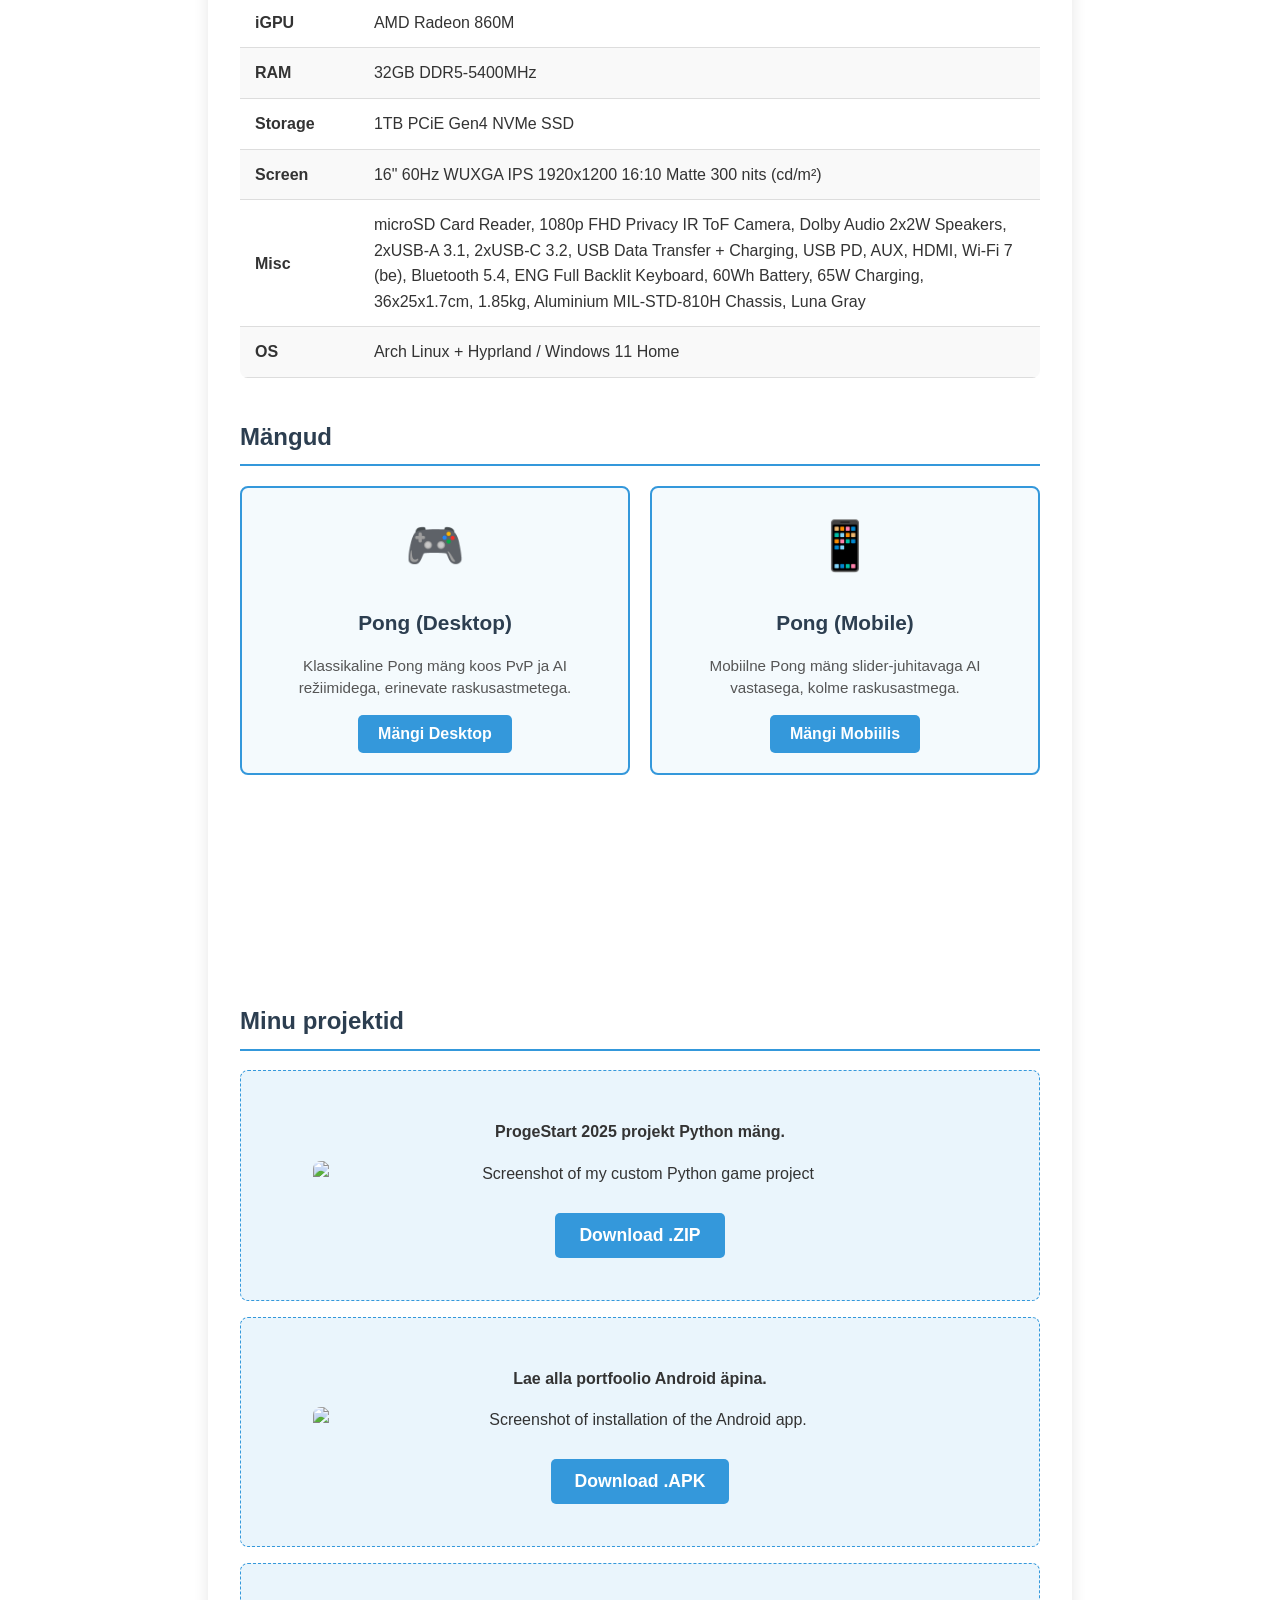
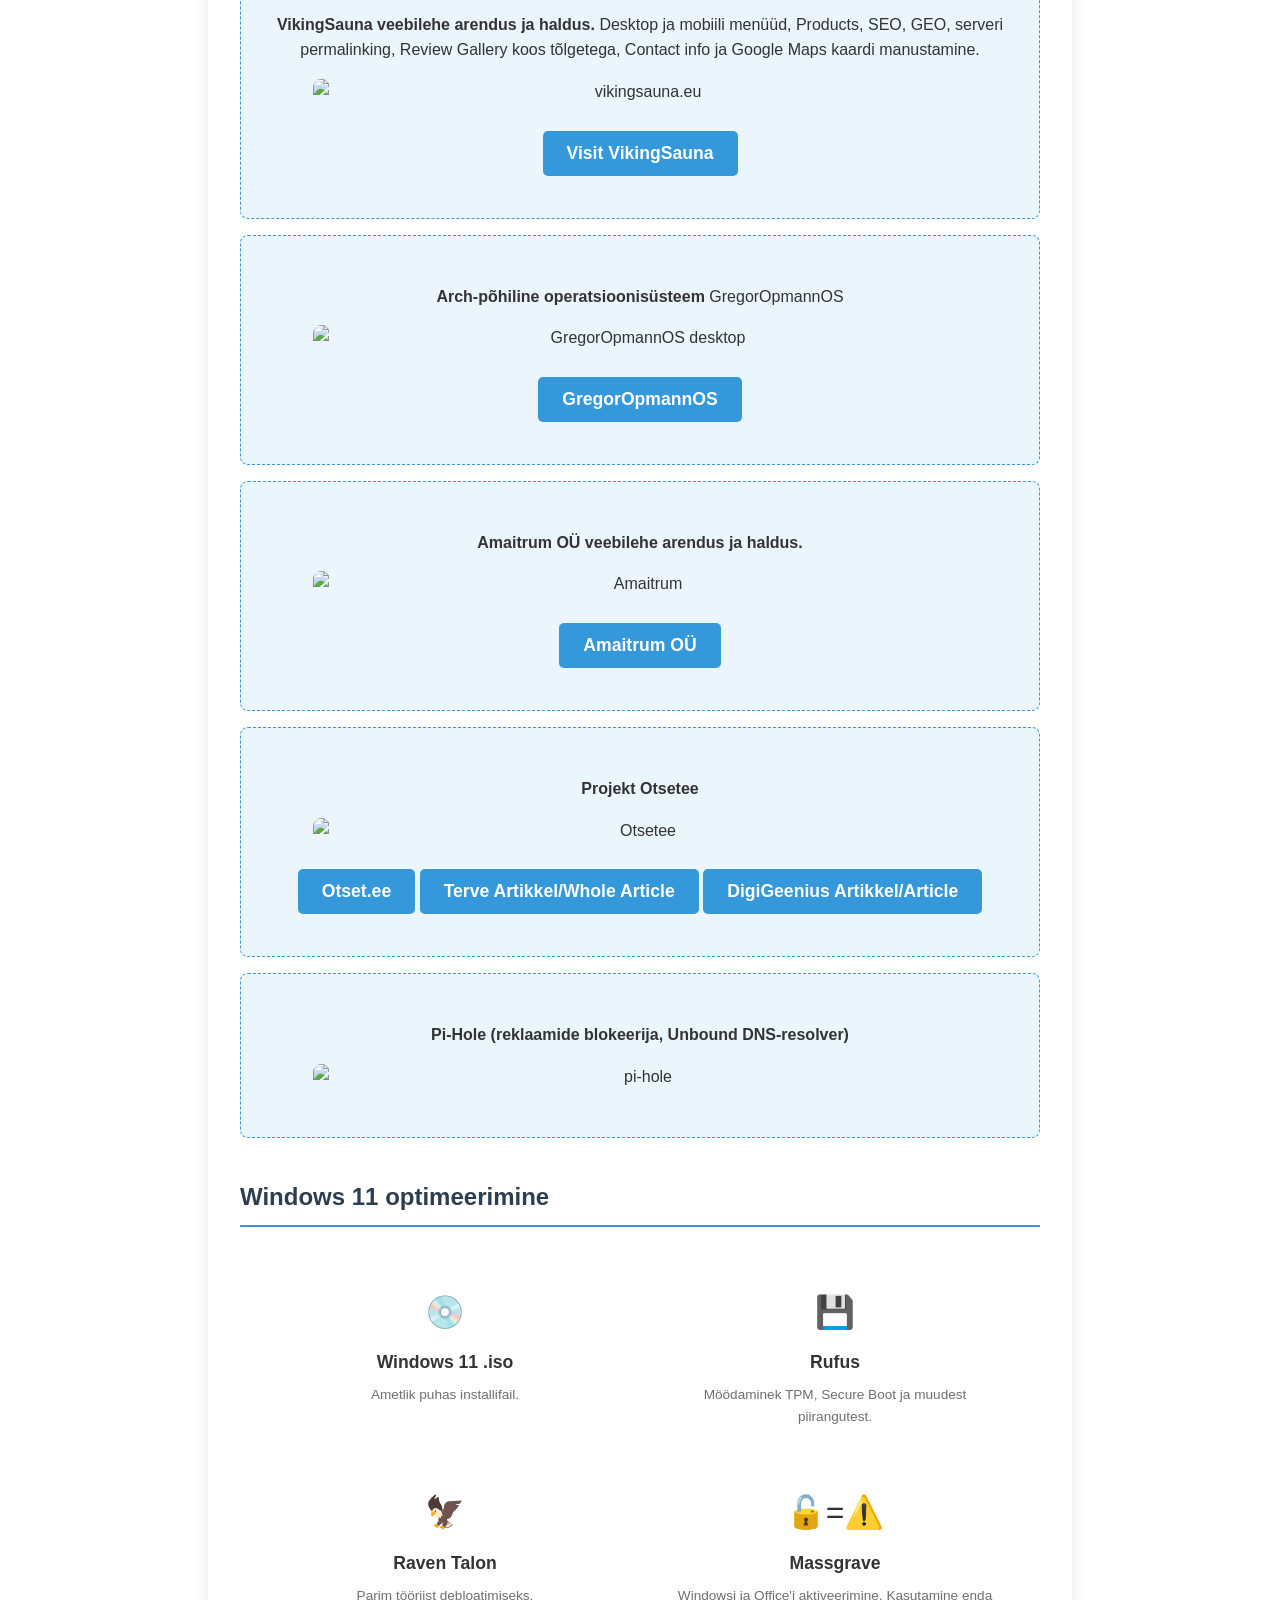
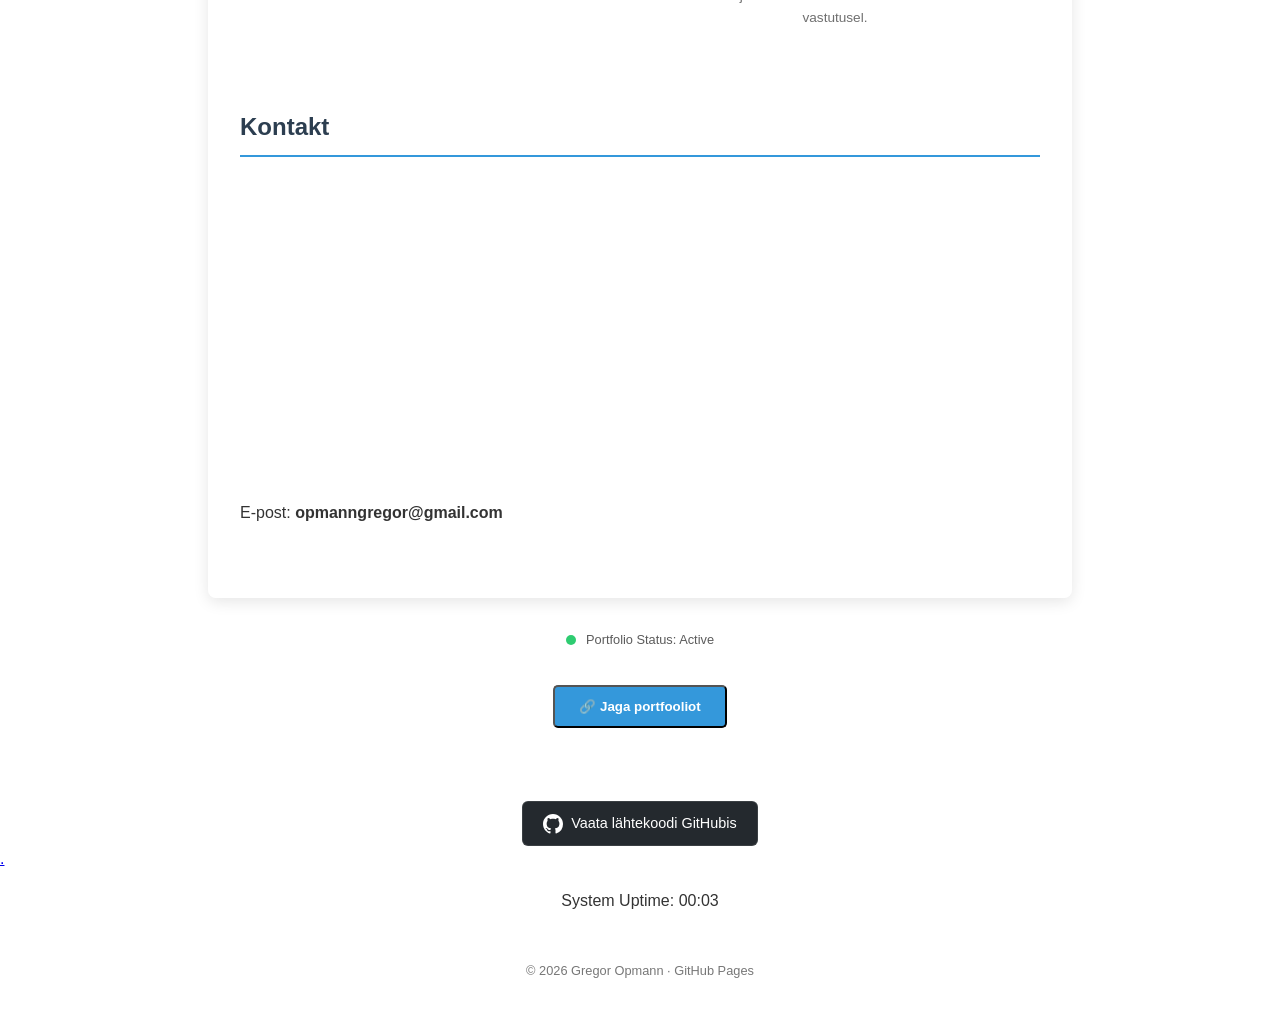
==== commit e7a2e114: "Restore local Geenius article mirror Co-authored-by: Copilot <223556219+Copilot@users.noreply.github" ====
--- a/index.html
+++ b/index.html
@@ -529,9 +529,14 @@
                     Otset.ee
                 </button>
             </a>
+            <a href="https://gregoropmann.otset.ee/otsetee/otsetee.html" style="text-decoration: none;">
+                <button style="background-color: #3498db; color: white; padding: 12px 24px; border: none; border-radius: 5px; cursor: pointer; font-size: 1.1rem; font-weight: bold; transition: 0.3s; margin: 10px 0;">
+                    Terve Artikkel/Whole Article
+                </button>
+            </a>
             <a href="https://geenius.delfi.ee/artikkel/120596170/16-aastane-it-huviline-leidis-lahenduse-vaiketootjate-ja-tanspordiameti-tulile" style="text-decoration: none;">
                 <button style="background-color: #3498db; color: white; padding: 12px 24px; border: none; border-radius: 5px; cursor: pointer; font-size: 1.1rem; font-weight: bold; transition: 0.3s; margin: 10px 0;">
-                    Terve Artikkel/Whole Article
+                    DigiGeenius Artikkel/Article
                 </button>
             </a>
         </div>
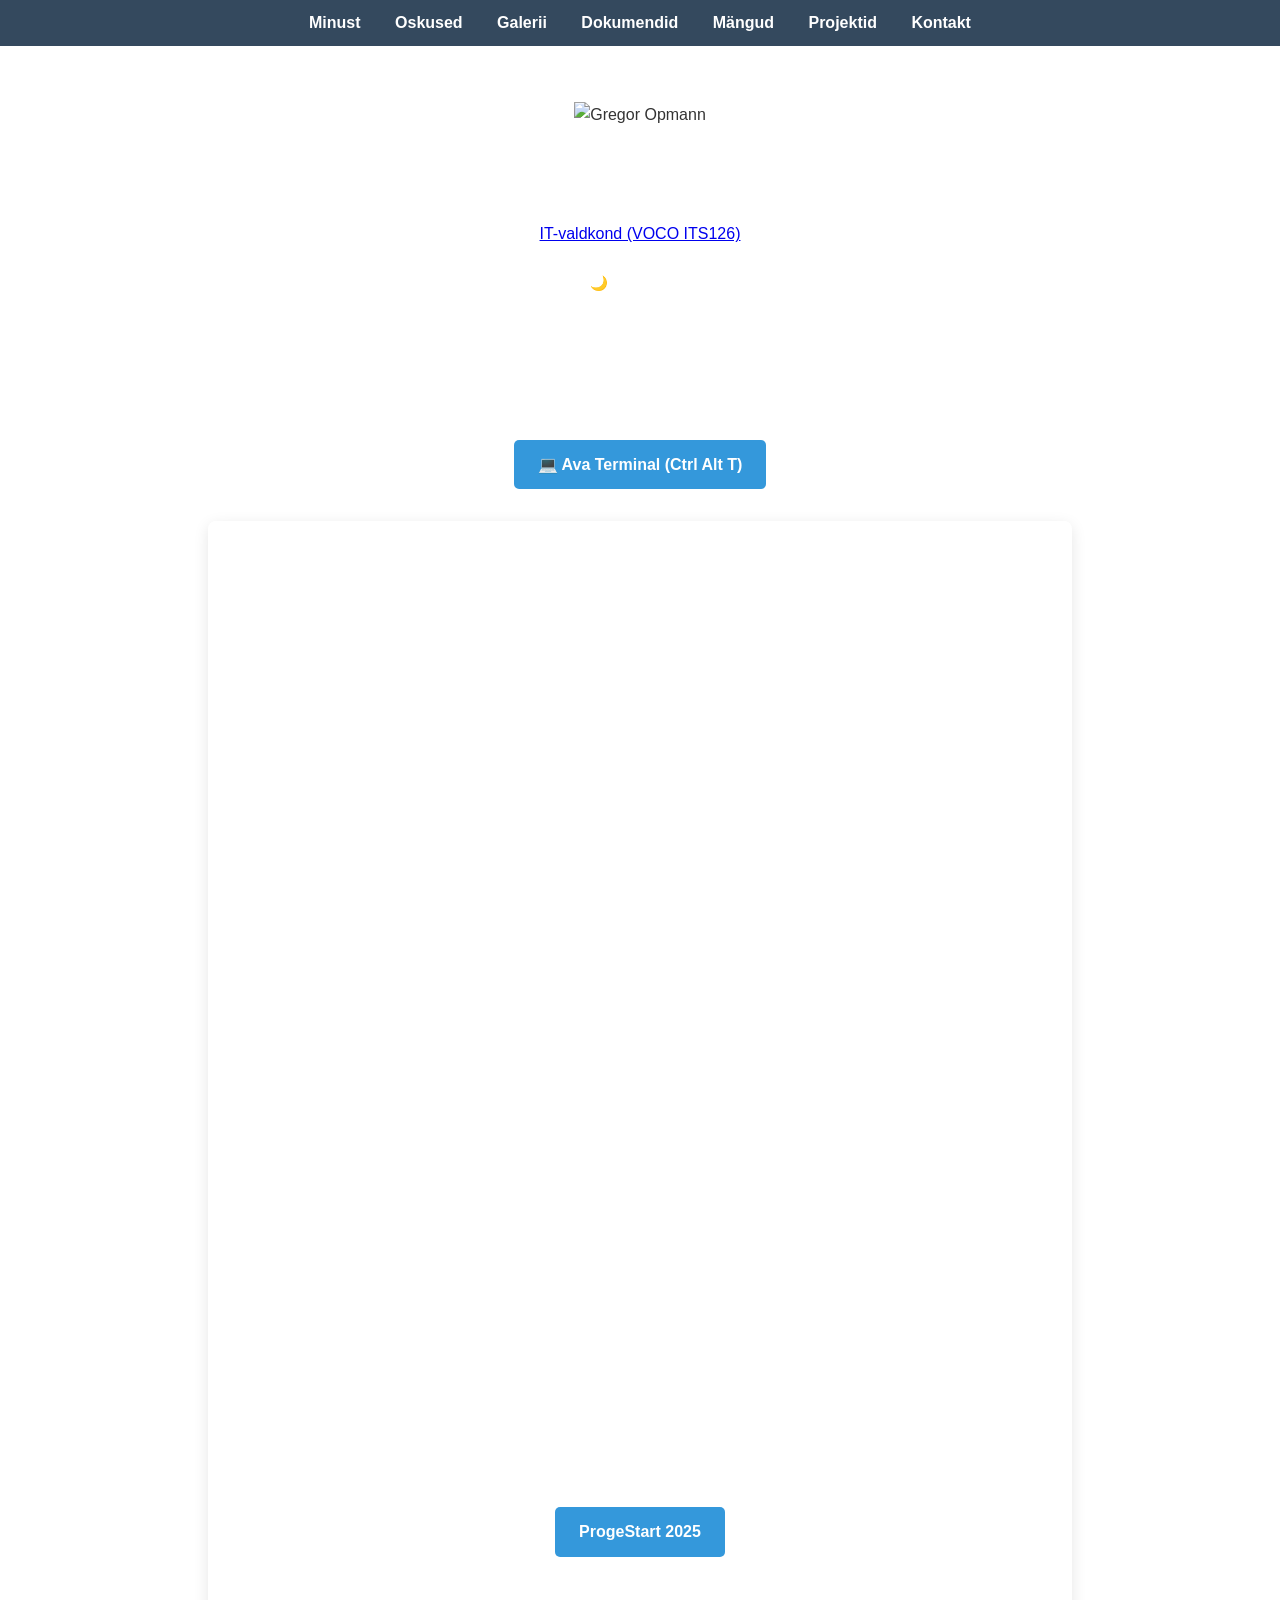
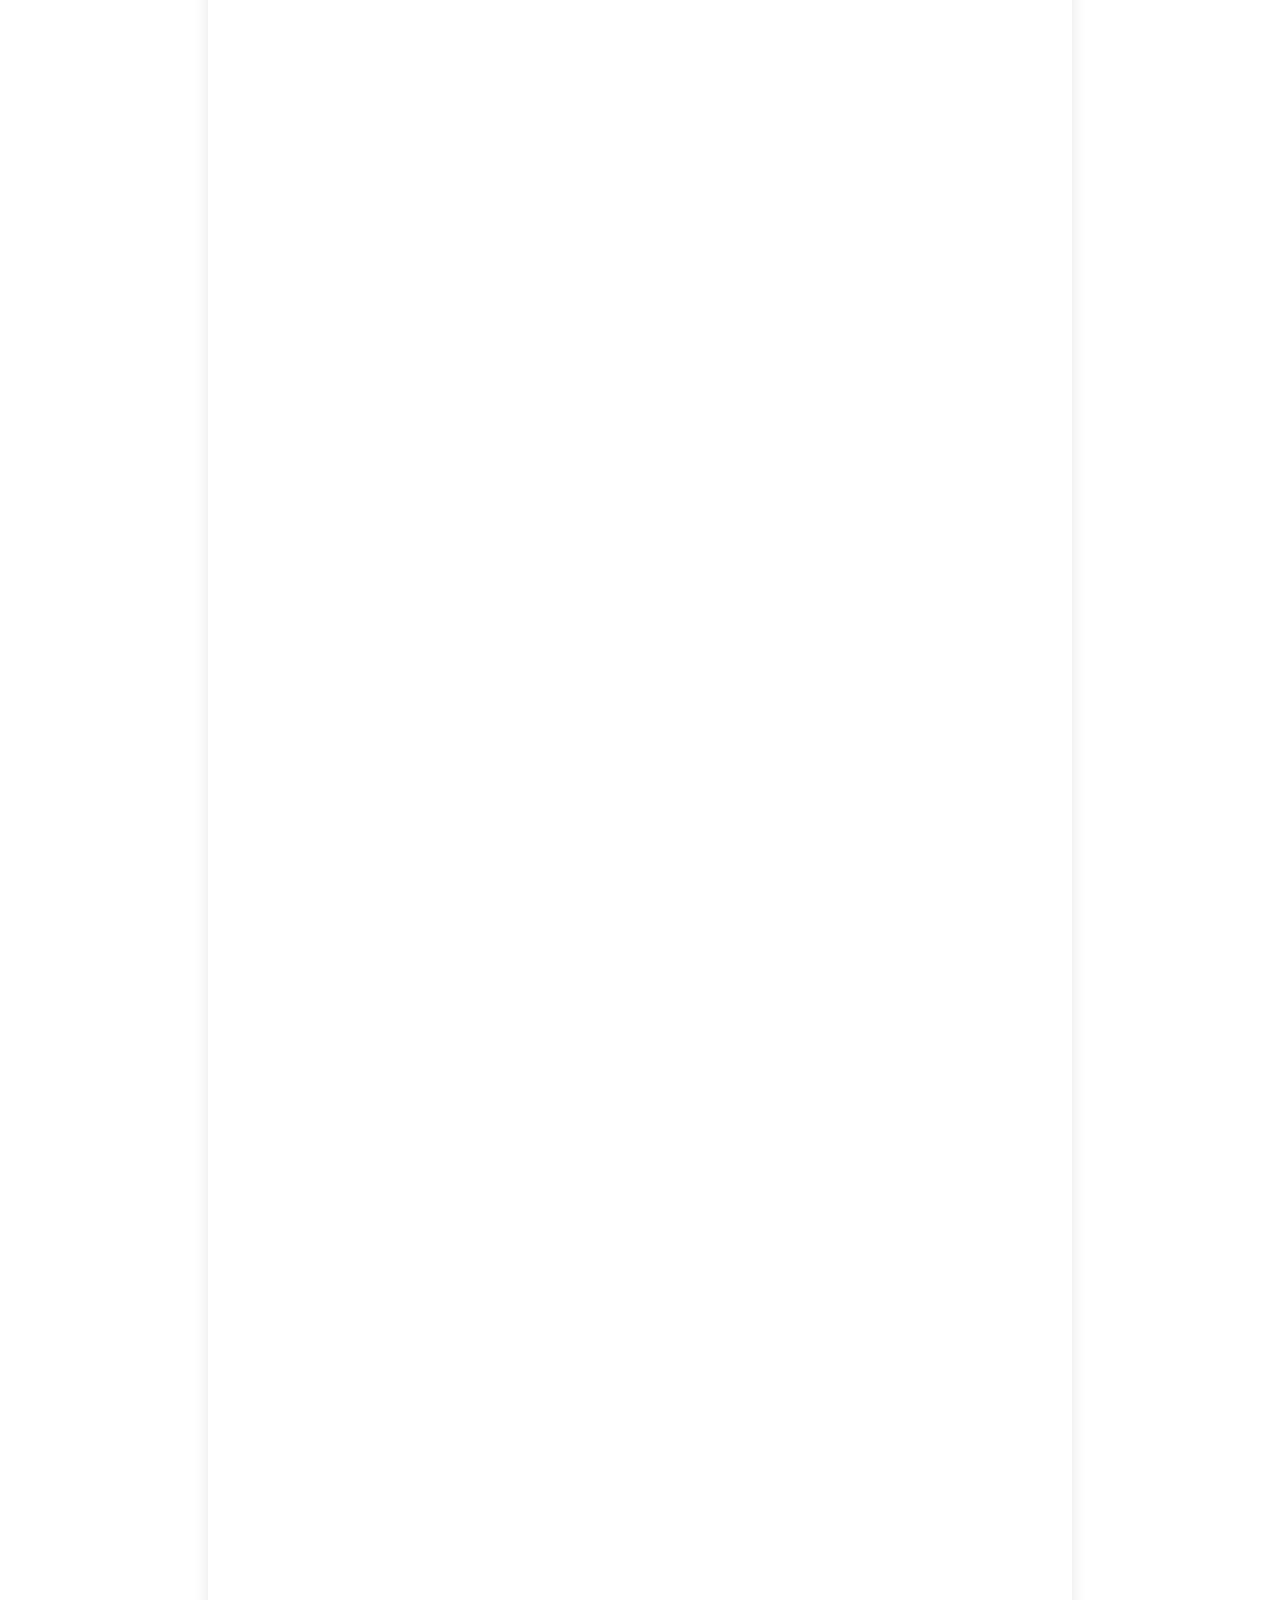
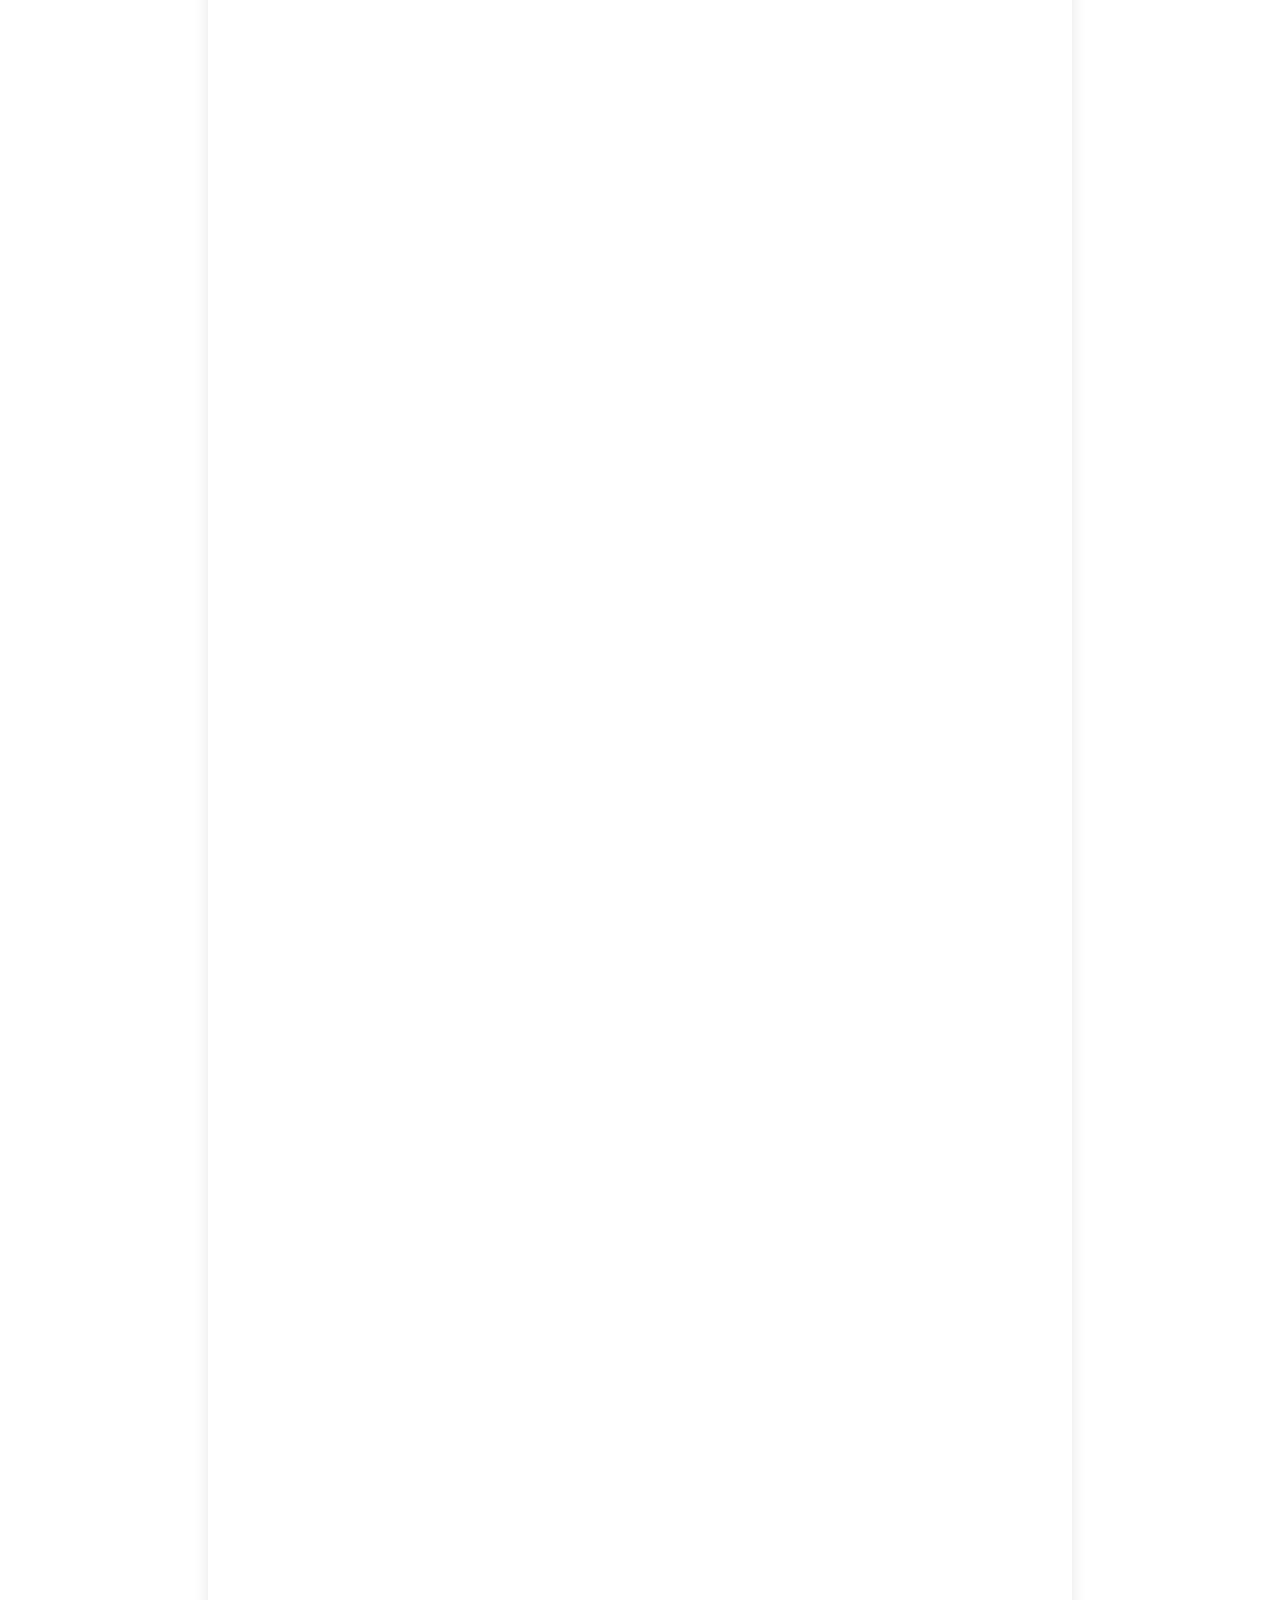
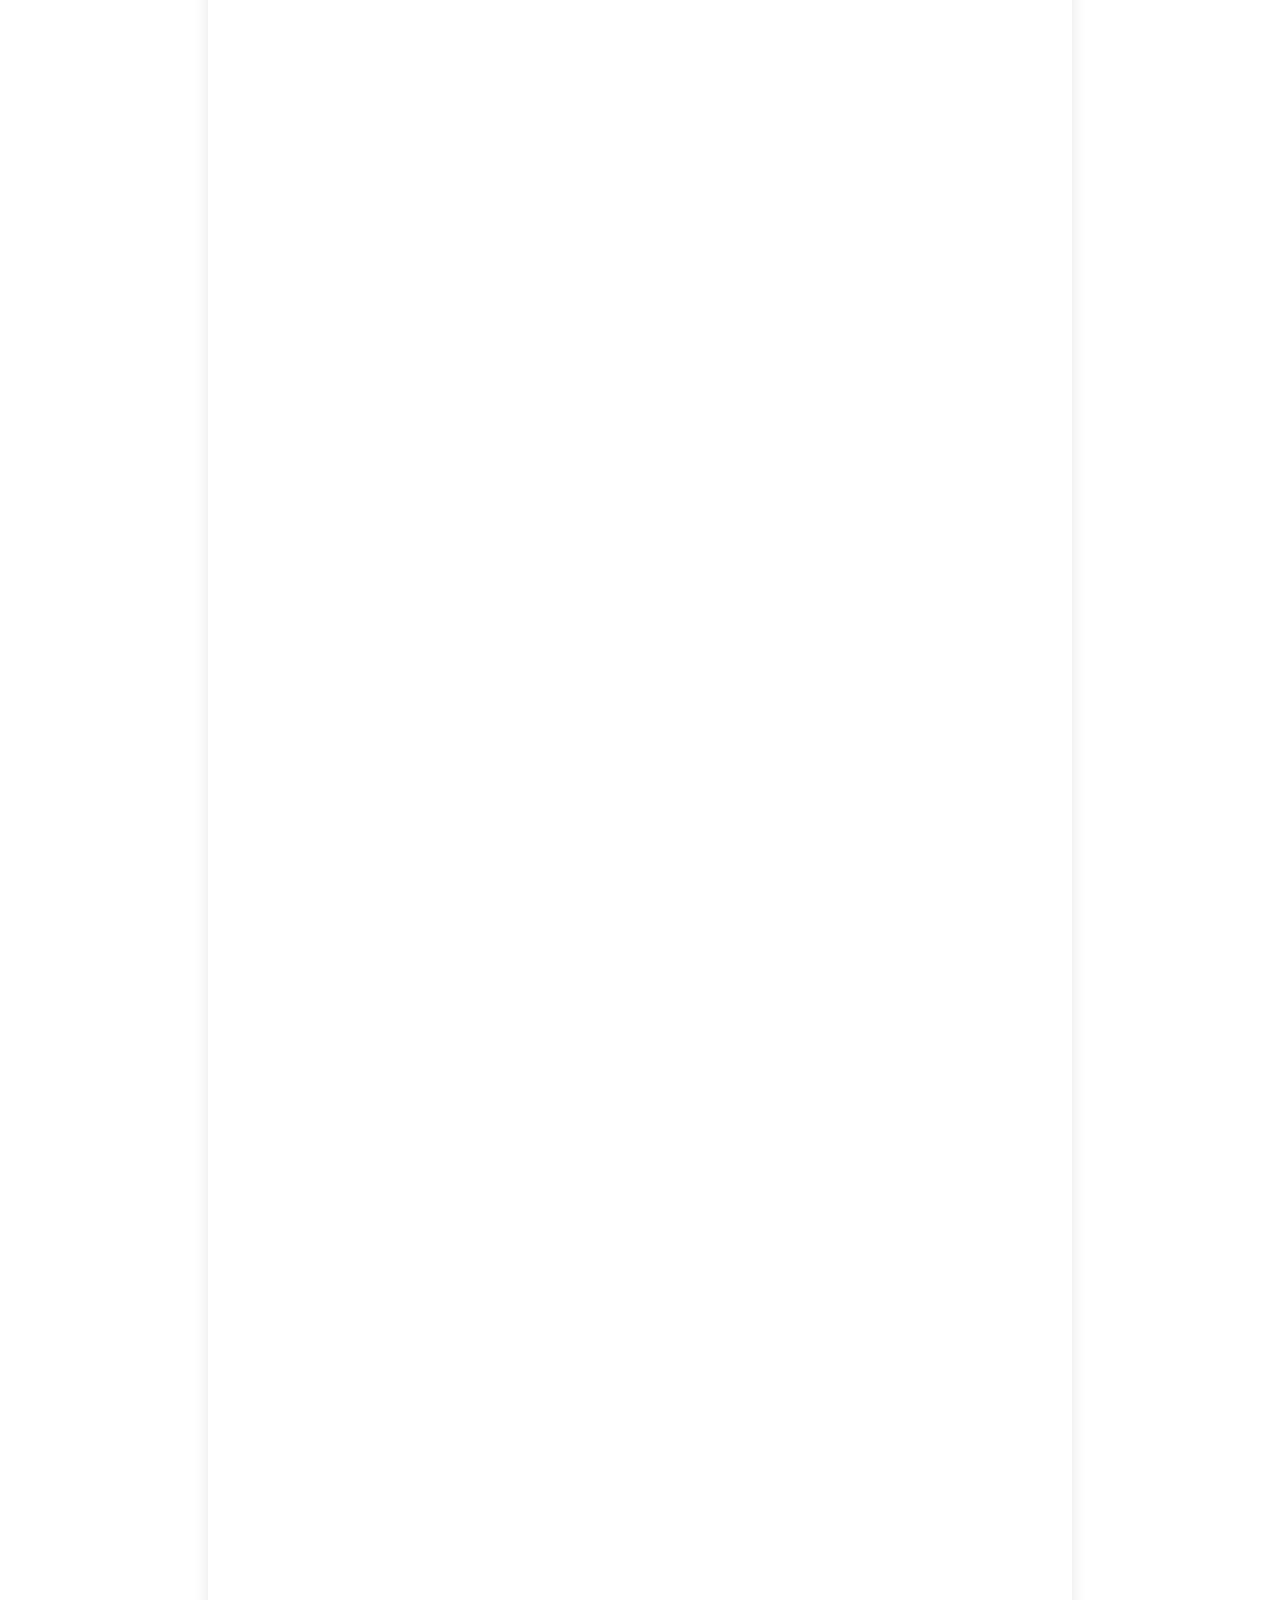
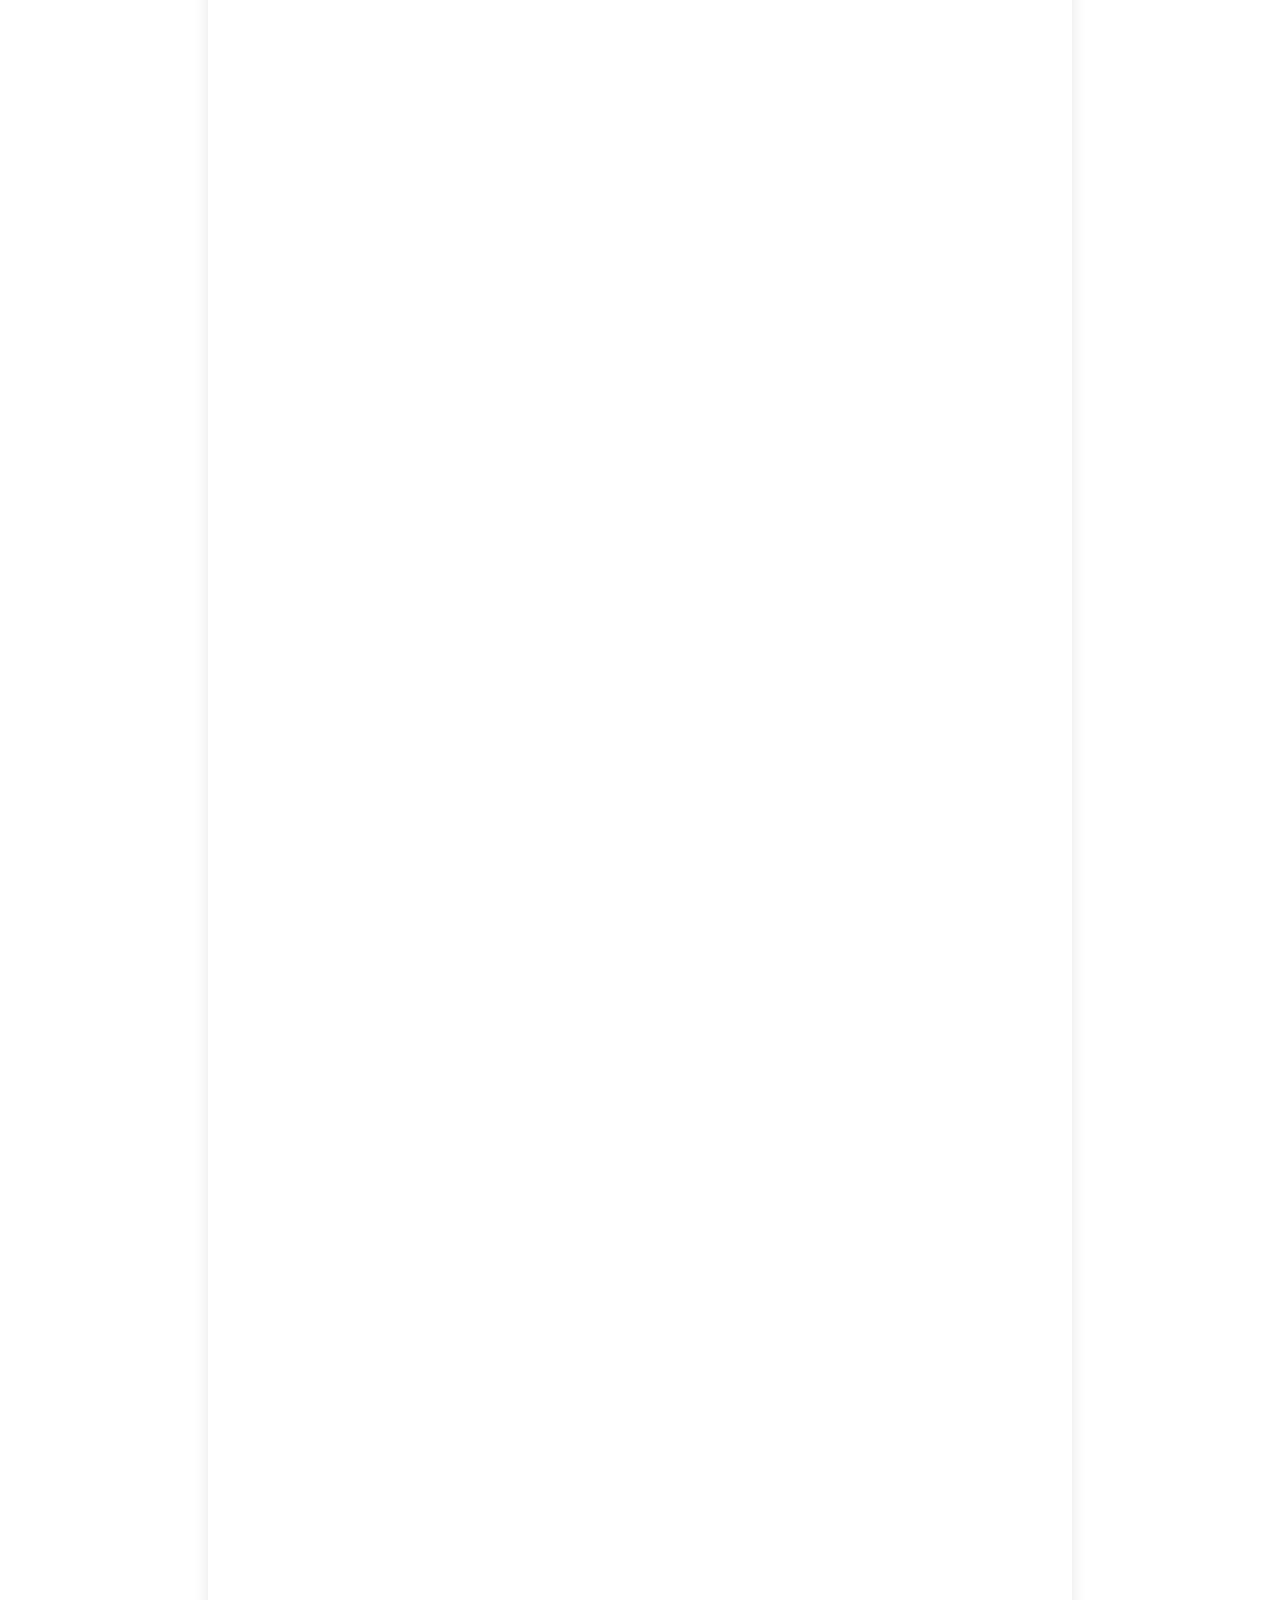
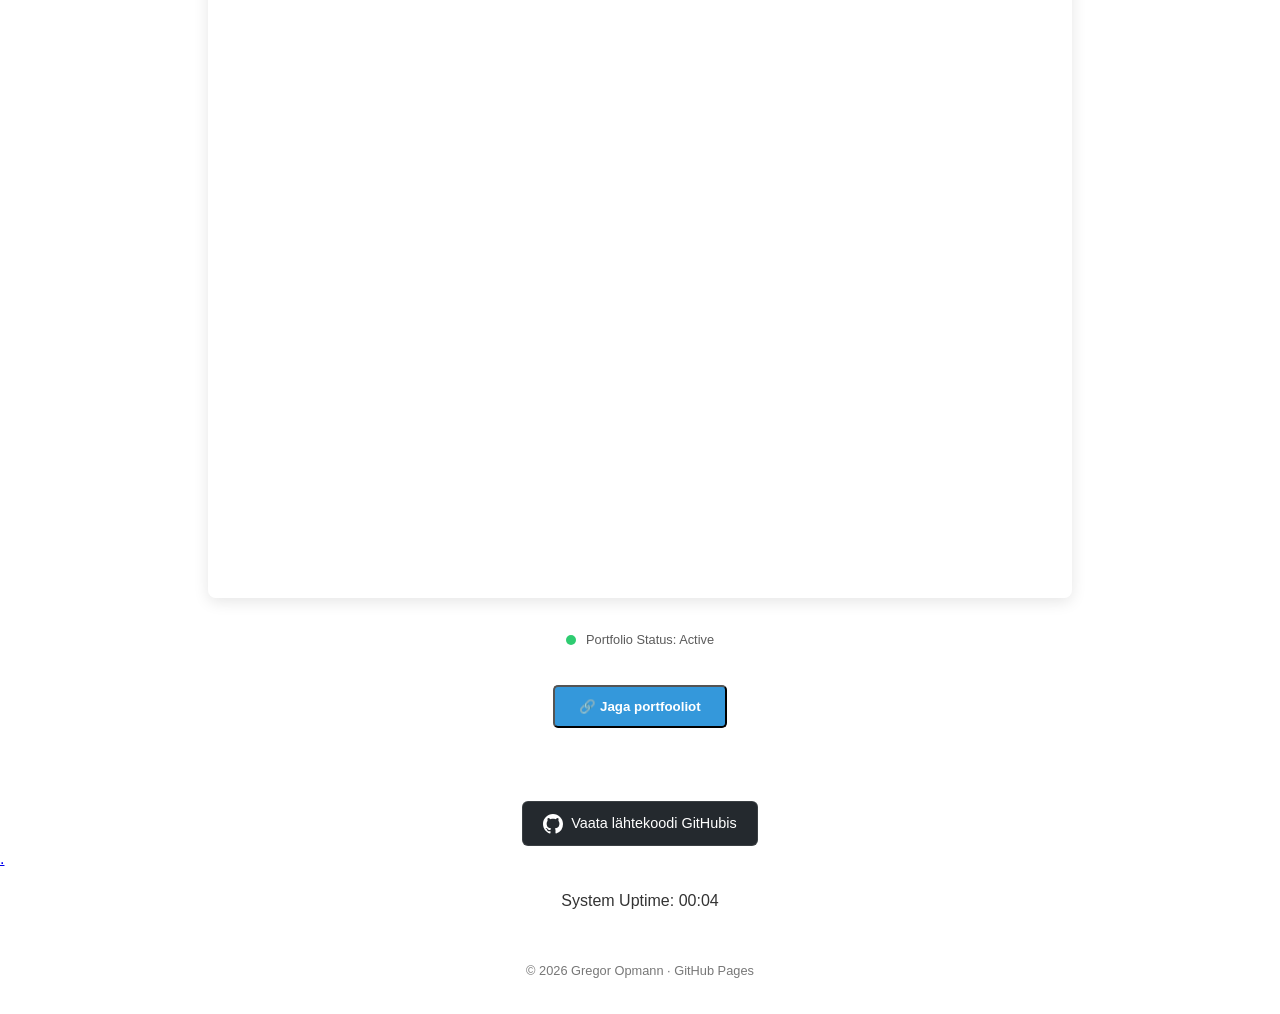
==== commit 501979f4: "Update index.html" ====
--- a/index.html
+++ b/index.html
@@ -11,7 +11,6 @@
 <link rel="icon" type="image/png" sizes="512x512" href="images/android-chrome-512x512.png">
 <link rel="manifest" href="manifest.json">
 <link rel="stylesheet" href="style.css">
-<link rel="canonical" href="https://gregoropmann.otset.ee/">
 <meta name="description" content="Gregor Opmann – IT-huviline ja arvutiehitaja">
 <meta name="apple-mobile-web-app-capable" content="yes">
 <meta name="apple-mobile-web-app-status-bar-style" content="black-translucent">
@@ -27,7 +26,6 @@
 <meta name="twitter:title" content="Gregor Opmann – Portfoolio">
 <meta name="twitter:description" content="IT-huviline ja arvutiehitaja">
 <meta name="twitter:image" content="https://gregoropmann.otset.ee/images/favicon.png">
-<meta http-equiv="Content-Security-Policy" content="default-src 'self'; base-uri 'self'; object-src 'none'; frame-ancestors 'self'; form-action 'self' https://docs.google.com; script-src 'self' https://gregoropmann.otset.ee; style-src 'self' 'unsafe-inline'; img-src 'self' data:; media-src 'self'; frame-src https://www.youtube.com https://itch.io https://docs.google.com; connect-src 'self';">
 
 <script type="application/ld+json">
 {
@@ -41,6 +39,7 @@
   "knowsAbout": ["Python", "Computer Hardware", "IT"]
 }
 </script>
+
 
 </head>
 
@@ -93,7 +92,7 @@
   </ul>
 </nav>
 
-<button type="button" id="backToTop" title="Tagasi üles" aria-label="Tagasi üles">↑</button>
+<button onclick="scrollToTop()" id="backToTop" title="Tagasi üles">↑</button>
 
 <!-- ===== HEADER ===== -->
 <header>
@@ -104,15 +103,15 @@
     <p data-lang="et"><a href="https://gregoropmann-edu.otset.ee">IT-valdkond (VOCO ITS126)</a></p>
 <p data-lang="en" style="display:none;"><a href="https://gregoropmann-edu.otset.ee">Information Technology (VOCO ITS126)</a></p>
 
-    <button type="button" id="dark-mode-btn" aria-label="Lülita tume režiim">
+    <button onclick="toggleDarkMode()" id="dark-mode-btn">
         <span id="mode-icon">🌙</span> 
         <span id="mode-text" data-lang="et">Tume režiim</span>
         <span id="mode-text-en" data-lang="en" style="display:none;">Dark Mode</span>
     </button>
     
     <div class="language-switch">
-        <button type="button" id="lang-et">Eesti</button>
-        <button type="button" id="lang-en">English</button>
+        <button onclick="setLanguage('et')">Eesti</button>
+        <button onclick="setLanguage('en')">English</button>
     </div>
 </header>
 
@@ -159,21 +158,21 @@
             <span data-lang="en" style="display:none;">Hardware</span>
         </h3>
         <ul class="skills">
-            <li data-lang="et"><a href="https://et.wikibooks.org/wiki/Arvuti_koostamine" target="_blank" rel="noopener noreferrer">Arvuti ehitus</a></li>
-            <li data-lang="en" style="display:none;"><a href="https://en.wikipedia.org/wiki/Homebuilt_computer" target="_blank" rel="noopener noreferrer">PC building</a></li>
-            <li><a href="https://docs.arduino.cc/hardware/uno-rev3/" target="_blank" rel="noopener noreferrer">Arduino UNO R3</a></li>
-            <li><a href="https://www.raspberrypi.com/products/raspberry-pi-3-model-b-plus/" target="_blank" rel="noopener noreferrer">Raspberry Pi 3B+</a></li>
-            <li><a href="https://www.raspberrypi.com/products/raspberry-pi-zero-2-w/" target="_blank" rel="noopener noreferrer">Raspberry Pi Zero 2 W</a></li>
+            <li data-lang="et" target="_blank" rel="noopener noreferrer"><a href="https://et.wikibooks.org/wiki/Arvuti_koostamine">Arvuti ehitus</a></li>
+            <li data-lang="en" target="_blank" rel="noopener noreferrer" style="display:none;"><a href="https://en.wikipedia.org/wiki/Homebuilt_computer">PC building</a></li>
+            <li target="_blank" rel="noopener noreferrer"><a href="https://docs.arduino.cc/hardware/uno-rev3/">Arduino UNO R3</a></li>
+            <li target="_blank" rel="noopener noreferrer"><a href="https://www.raspberrypi.com/products/raspberry-pi-3-model-b-plus/">Raspberry Pi 3B+</a></li>
+            <li target="_blank" rel="noopener noreferrer"><a href="https://www.raspberrypi.com/products/raspberry-pi-zero-2-w/">Raspberry Pi Zero 2 W</a></li>
             <li><a href="https://esp32.ee/">ESP32-C6</a></li>
-            <li data-lang="et"><a href="https://et.wikipedia.org/wiki/3D-modelleerimine" target="_blank" rel="noopener noreferrer">3D-modelleerimine</a></li>
-            <li data-lang="en" style="display:none;"><a href="https://en.wikipedia.org/wiki/3D_modeling" target="_blank" rel="noopener noreferrer">3D Modeling</a></li>
-            <li data-lang="et"><a href="https://et.wikipedia.org/wiki/Jootmine" target="_blank" rel="noopener noreferrer">Jootmine</a></li>
-            <li data-lang="en" style="display:none;"><a href="https://en.wikipedia.org/wiki/Soldering" target="_blank" rel="noopener noreferrer">Soldering</a></li>
-            <li data-lang="et"><a href="https://et.wikipedia.org/wiki/NFC" target="_blank" rel="noopener noreferrer">NFC</a></li>
-            <li data-lang="en" style="display:none;"><a href="https://en.wikipedia.org/wiki/Near-field_communication" target="_blank" rel="noopener noreferrer">NFC</a></li>
-
-<li data-lang="et"><a href="https://en.wikipedia.org/wiki/Category_6_cable" target="_blank" rel="noopener noreferrer">Cat6 RJ45 T-568B</a></li>
-<li data-lang="en" style="display:none;"><a href="https://en.wikipedia.org/wiki/Category_6_cable" target="_blank" rel="noopener noreferrer">Cat6 RJ45 T-568B</a></li>
+            <li data-lang="et" target="_blank" rel="noopener noreferrer"><a href="https://et.wikipedia.org/wiki/3D-modelleerimine">3D-modelleerimine</a></li>
+            <li data-lang="en" target="_blank" rel="noopener noreferrer" style="display:none;"><a href="https://en.wikipedia.org/wiki/3D_modeling">3D Modeling</a></li>
+            <li data-lang="et" target="_blank" rel="noopener noreferrer"><a href="https://et.wikipedia.org/wiki/Jootmine">Jootmine</a></li>
+            <li data-lang="en" target="_blank" rel="noopener noreferrer" style="display:none;"><a href="https://en.wikipedia.org/wiki/Soldering">Soldering</a></li>
+            <li data-lang="et" target="_blank" rel="noopener noreferrer"><a href="https://et.wikipedia.org/wiki/NFC">NFC</a></li>
+            <li data-lang="en" target="_blank" rel="noopener noreferrer" style="display:none;"><a href="https://en.wikipedia.org/wiki/Near-field_communication">NFC</a></li>
+
+<li data-lang="et" target="_blank" rel="noopener noreferrer"><a href="https://en.wikipedia.org/wiki/Category_6_cable">Cat6 RJ45 T-568B</a></li>
+<li data-lang="en" target="_blank" rel="noopener noreferrer" style="display:none;"><a href="https://en.wikipedia.org/wiki/Category_6_cable">Cat6 RJ45 T-568B</a></li>
 
 
         </ul>
@@ -183,15 +182,15 @@
             <span data-lang="en" style="display:none;">Software & Systems</span>
         </h3>
         <ul class="skills">
-            <li><a href="https://www.microsoft.com/et-ee/windows/windows-11" target="_blank" rel="noopener noreferrer">Windows 10/11</a></li>
-            <li><a href="https://linux.org" target="_blank" rel="noopener noreferrer">Linux</a></li>
-            <li><a href="https://kuutorvaja.eenet.ee/w/index.php/Python" target="_blank" rel="noopener noreferrer">Python</a></li>
-            <li><a href="https://et.wikipedia.org/wiki/Bash" target="_blank" rel="noopener noreferrer">Bash</a></li>
-            <li><a href="https://en.wikipedia.org/wiki/HTML" target="_blank" rel="noopener noreferrer">HTML</a></li>
-            <li><a href="https://en.wikipedia.org/wiki/CSS" target="_blank" rel="noopener noreferrer">CSS</a></li>
-            <li><a href="https://en.wikipedia.org/wiki/File_Allocation_Table" target="_blank" rel="noopener noreferrer">File Systems (NTFS/FAT32/EXT4)</a></li>
-            <li><a href="https://android.org" target="_blank" rel="noopener noreferrer">Android</a></li>
-            <li><a href="https://wordpress.org" target="_blank" rel="noopener noreferrer">WordPress</a></li>
+            <li target="_blank" rel="noopener noreferrer"><a href="https://www.microsoft.com/et-ee/windows/windows-11">Windows 10/11</a></li>
+            <li target="_blank" rel="noopener noreferrer"><a href="https://linux.org">Linux</a></li>
+            <li target="_blank" rel="noopener noreferrer"><a href="https://kuutorvaja.eenet.ee/w/index.php/Python">Python</a></li>
+            <li target="_blank" rel="noopener noreferrer"><a href="https://et.wikipedia.org/wiki/Bash">Bash</a></li>
+            <li target="_blank" rel="noopener noreferrer"><a href="https://en.wikipedia.org/wiki/HTML">HTML</a></li>
+            <li target="_blank" rel="noopener noreferrer"><a href="https://en.wikipedia.org/wiki/CSS">CSS</a></li>
+            <li target="_blank" rel="noopener noreferrer"><a href="https://en.wikipedia.org/wiki/File_Allocation_Table">File Systems (NTFS/FAT32/EXT4)</a></li>
+            <li target="_blank" rel="noopener noreferrer"><a href="https://android.org">Android</a></li>
+            <li target="_blank" rel="noopener noreferrer"><a href="https://wordpress.org">WordPress</a></li>
         </ul>
 </div>
 </section>
@@ -208,8 +207,8 @@
       <div class="wip-body">
         <p class="wip-title" data-lang="et">Projekt Otsetee</p>
         <p class="wip-title" data-lang="en" style="display:none;">Project Otsetee</p>
-        <p class="wip-desc" data-lang="et"><a href="https://otset.ee" target="_blank" rel="noopener noreferrer">otset.ee</a></p>
-        <p class="wip-desc" data-lang="en" style="display:none;"><a href="https://otset.ee" target="_blank" rel="noopener noreferrer">otset.ee</a></p>
+        <p class="wip-desc" data-lang="et" target="_blank" rel="noopener noreferrer"><a href="https://otset.ee">otset.ee</a></p>
+        <p class="wip-desc" data-lang="en" target="_blank" style="display:none;"><a href="https://otset.ee">otset.ee</a></p>
         <span class="wip-tag">Solution</span>
       </div>
     </div>
@@ -241,8 +240,8 @@
       <div class="wip-body">
         <p class="wip-title" data-lang="et">VikingSauna</p>
         <p class="wip-title" data-lang="en" style="display:none;">VikingSauna</p>
-        <p class="wip-desc" data-lang="et"><a href="https://vikingsauna.eu" target="_blank" rel="noopener noreferrer">vikingsauna.eu</a></p>
-        <p class="wip-desc" data-lang="en" style="display:none;"><a href="https://vikingsauna.eu" target="_blank" rel="noopener noreferrer">vikingsauna.eu</a></p>
+        <p class="wip-desc" data-lang="et" target="_blank" rel="noopener noreferrer"><a href="https://vikingsauna.eu">vikingsauna.eu</a></p>
+        <p class="wip-desc" data-lang="en" target="_blank" style="display:none;"><a href="https://vikingsauna.eu">vikingsauna.eu</a></p>
         <span class="wip-tag">Full-stack web development</span>
       </div>
     </div>
@@ -257,10 +256,9 @@
 
 <div style="max-width: 100%; margin: 20px auto;">
   <div style="position: relative; padding-bottom: 56.25%; height: 0; overflow: hidden;">
-    <iframe
+    <iframe 
       src="https://www.youtube.com/embed/S8iqCojHpzI" 
       style="position: absolute; top: 0; left: 0; width: 100%; height: 100%; border: 0;" 
-      title="Portfolio introduction video"
       allowfullscreen>
     </iframe>
   </div>
@@ -436,7 +434,7 @@
                     </button>
                 </a>
             </div>
-            <iframe frameborder="0" src="https://itch.io/embed/5137965" width="552" height="167" title="DOOERM game preview"><a href="https://tigersnail.itch.io/dooerm">DOOERM by TigerSnail, gregoropmann-edu</a></iframe>
+            <iframe frameborder="0" src="https://itch.io/embed/5137965" width="552" height="167"><a href="https://tigersnail.itch.io/dooerm">DOOERM by TigerSnail, gregoropmann-edu</a></iframe>
         </div>
     </section>
 
@@ -455,7 +453,7 @@
                 <img src="images/game.png" alt="Screenshot of my custom Python game project" loading="lazy">
             </figure>
           
-            <a href="https://github.com/gregoropmann-edu/aboutme/raw/main/game.zip" style="text-decoration: none;">
+            <a href="https://github.com/gregoropmann/aboutme/raw/main/game.zip" style="text-decoration: none;">
                 <button style="background-color: #3498db; color: white; padding: 12px 24px; border: none; border-radius: 5px; cursor: pointer; font-size: 1.1rem; font-weight: bold; transition: 0.3s; margin: 10px 0;">
                     Download .ZIP
                 </button>
@@ -469,7 +467,7 @@
                 <img src="images/android_app.png" alt="Screenshot of installation of the Android app." loading="lazy">
             </figure>
 
-            <a href="https://github.com/gregoropmann-edu/aboutme/raw/main/android_app.apk" style="text-decoration: none;">
+            <a href="https://github.com/gregoropmann/aboutme/raw/main/android_app.apk" style="text-decoration: none;">
                 <button style="background-color: #3498db; color: white; padding: 12px 24px; border: none; border-radius: 5px; cursor: pointer; font-size: 1.1rem; font-weight: bold; transition: 0.3s; margin: 10px 0;">
                     Download .APK
                 </button>
@@ -590,20 +588,19 @@
     <h2 data-lang="en" style="display:none;">Contact</h2>
 
     <div style="max-width: 800px; margin: 0 auto;">
-      <iframe src="https://docs.google.com/forms/d/e/1FAIpQLScgBG4k-Z9PxXW_2dXQX4X3effsw52K2QJiIV6TqSbNuVr3kA/viewform?embedded=true&hl=en"
+      <iframe src="https://docs.google.com/forms/d/e/1FAIpQLScgBG4k-Z9PxXW_2dXQX4X3effsw52K2QJiIV6TqSbNuVr3kA/viewform?embedded=true&hl=en" 
               width="100%" 
               height="300" 
               frameborder="0" 
               marginheight="0" 
-              marginwidth="0"
-              title="Contact form">Loading…</iframe>
+              marginwidth="0">Loading…</iframe>
     </div>
 
     <p data-lang="et">E-post: <strong>
-        <a href="mailto:opmanngregor@gmail.com" class="mail-link">opmanngregor@gmail.com</a>
+        <a href="mailto:opmanngregor@gmail.com" onclick="playMailSound(event)" style="color: inherit; text-decoration: none;">opmanngregor@gmail.com</a>
     </strong></p>
     <p data-lang="en" style="display:none;">Email: <strong>
-        <a href="mailto:opmanngregor@gmail.com" class="mail-link">opmanngregor@gmail.com</a>
+        <a href="mailto:opmanngregor@gmail.com" onclick="playMailSound(event)" style="color: inherit; text-decoration: none;">opmanngregor@gmail.com</a>
     </strong></p>
   <audio id="mailSound" preload="auto">
       <source src="sounds/yougotmail.mp3" type="audio/mpeg">
@@ -617,7 +614,7 @@
 </div>
 
 <div class="share-container" style="text-align: center; margin-top: 15px;">
-    <button type="button" id="share-btn" class="action-button" aria-describedby="share-msg">
+    <button onclick="sharePortfolio()" id="share-btn" class="action-button">
         <span id="share-icon">🔗</span>
         <span data-lang="et">Jaga portfooliot</span>
         <span data-lang="en" style="display:none;">Share Portfolio</span>
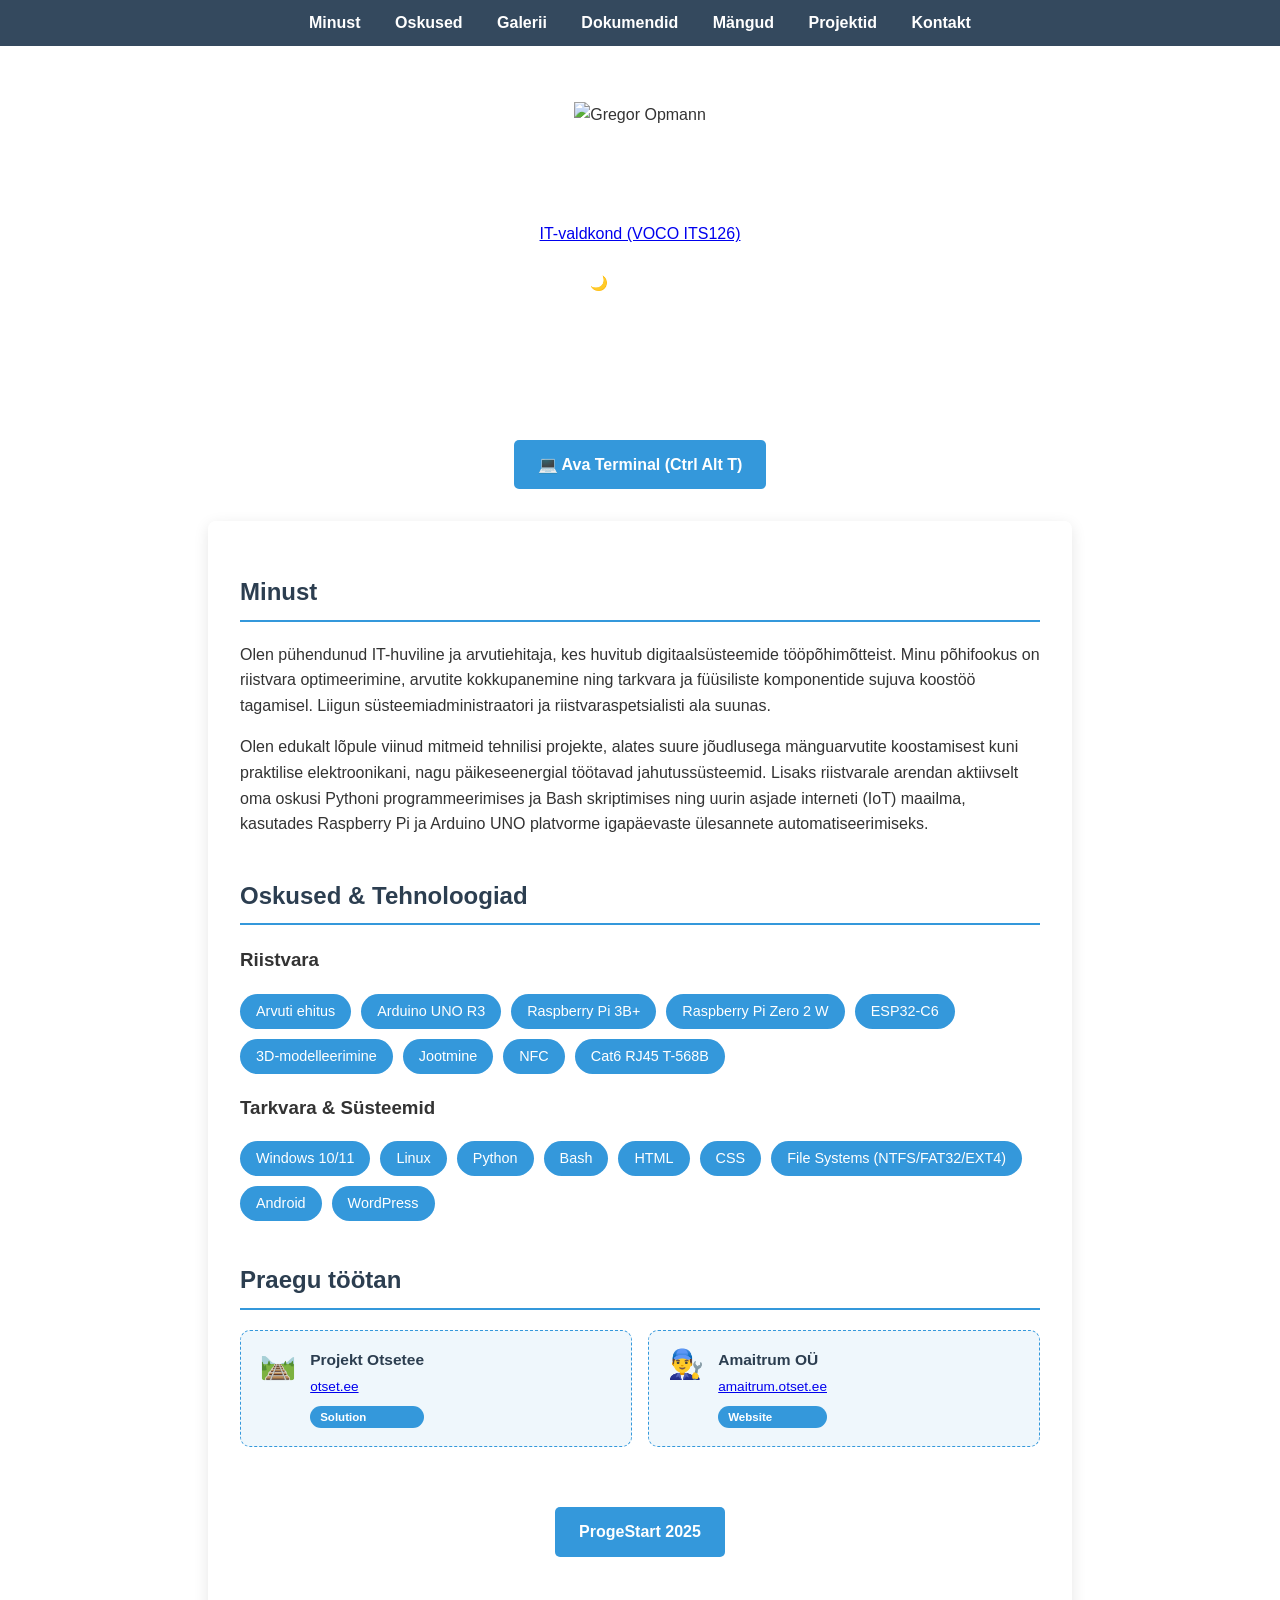
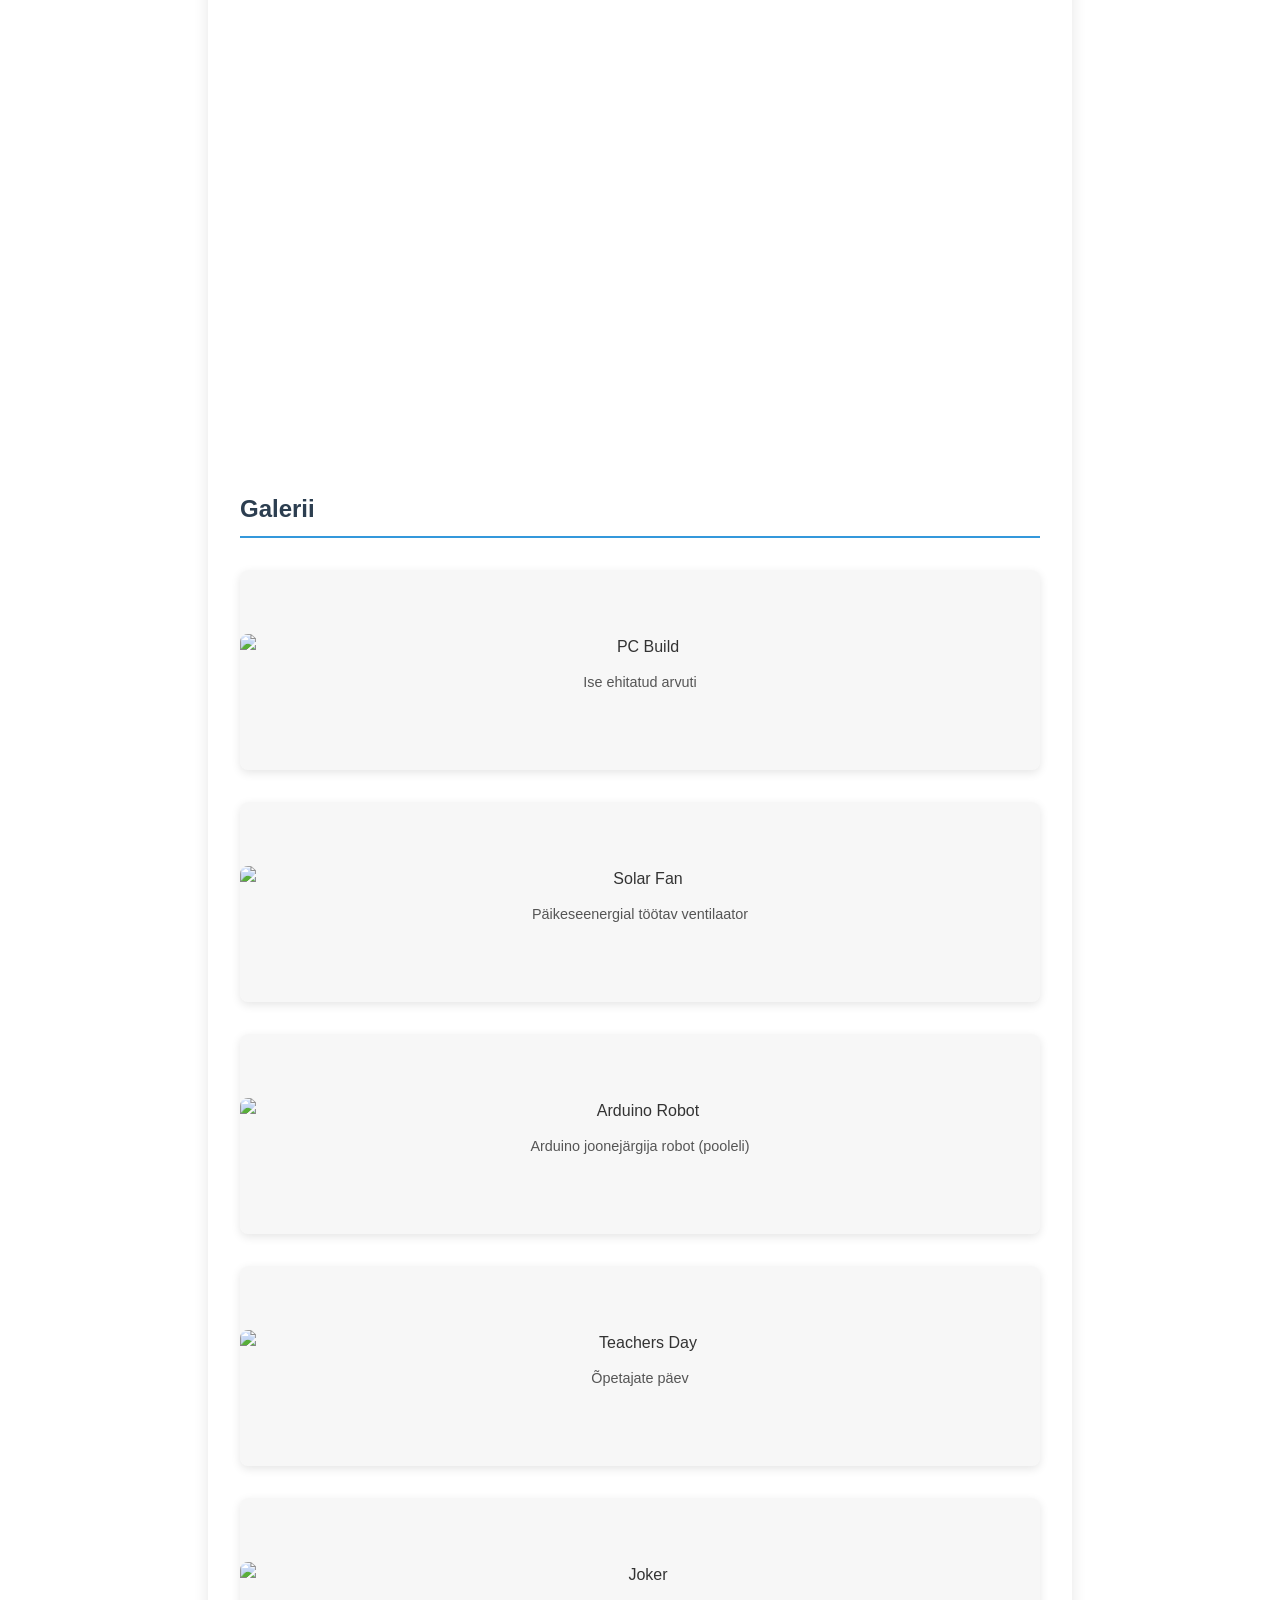
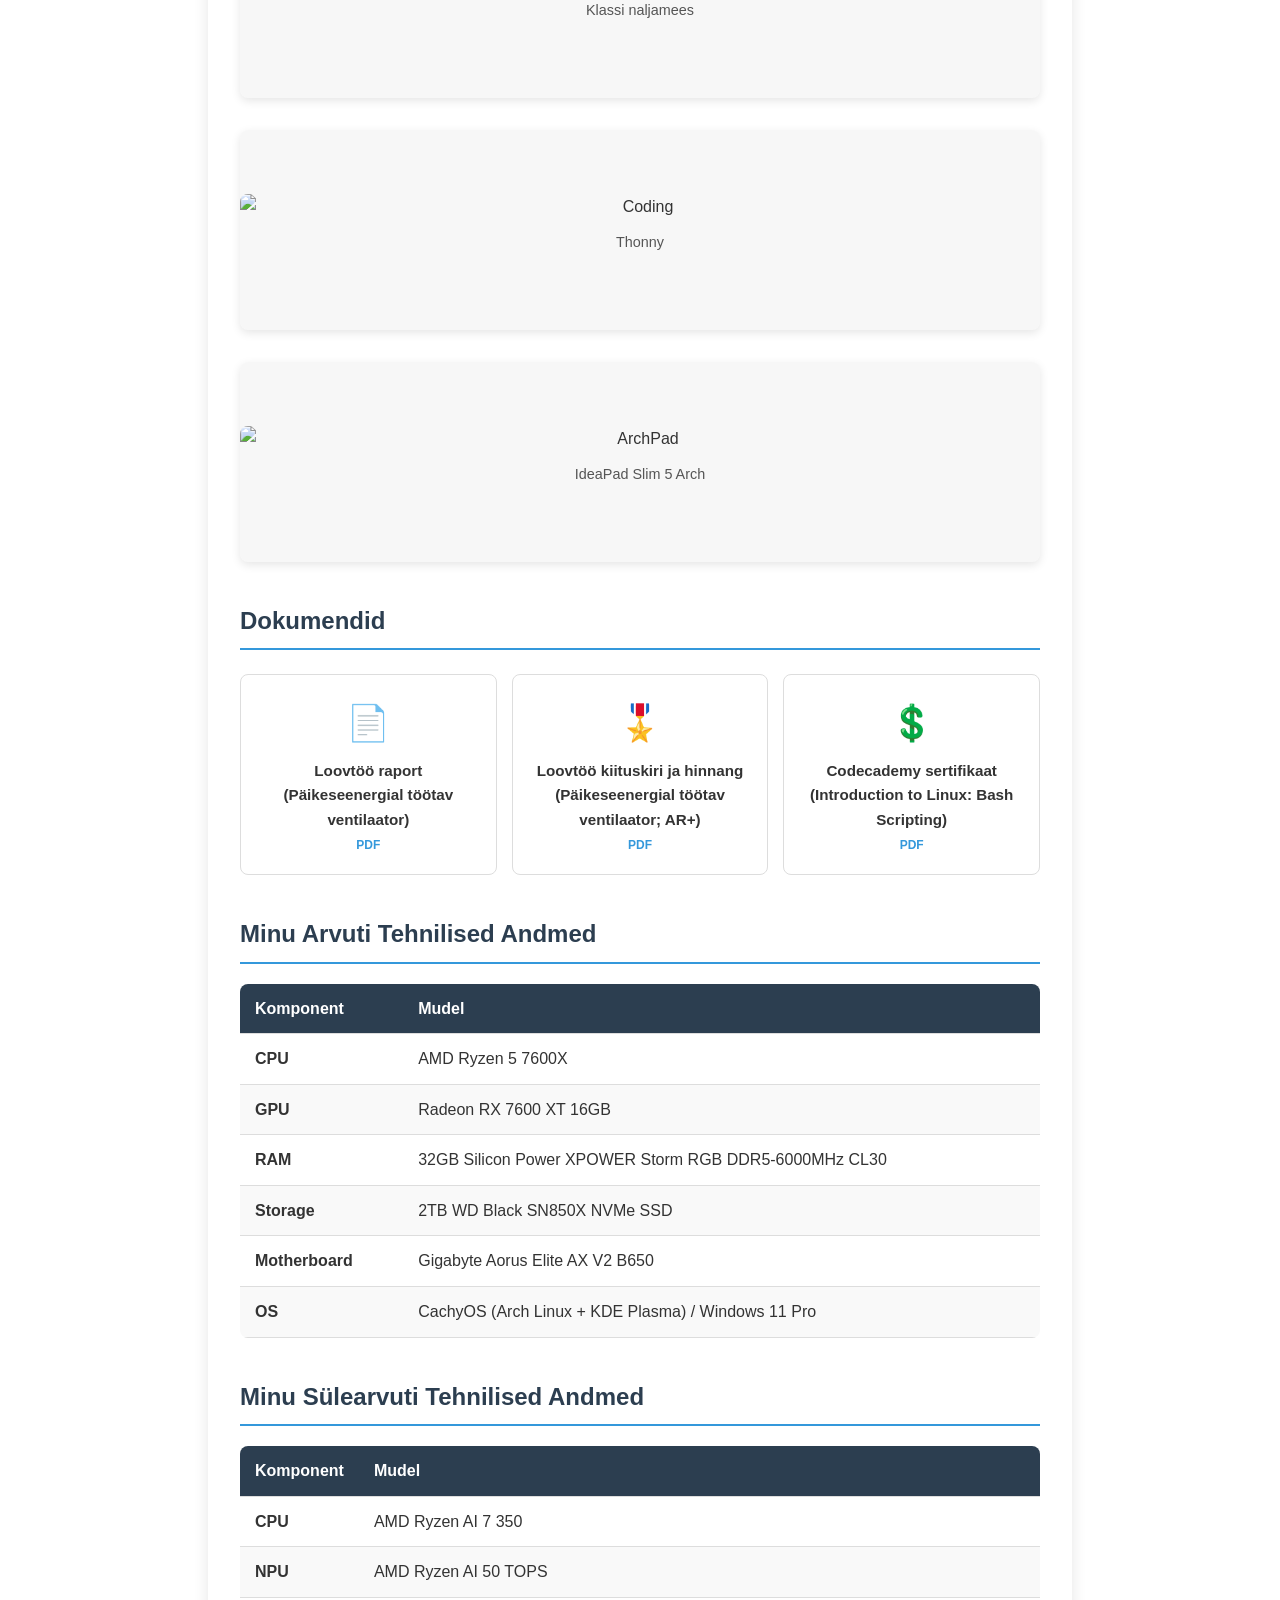
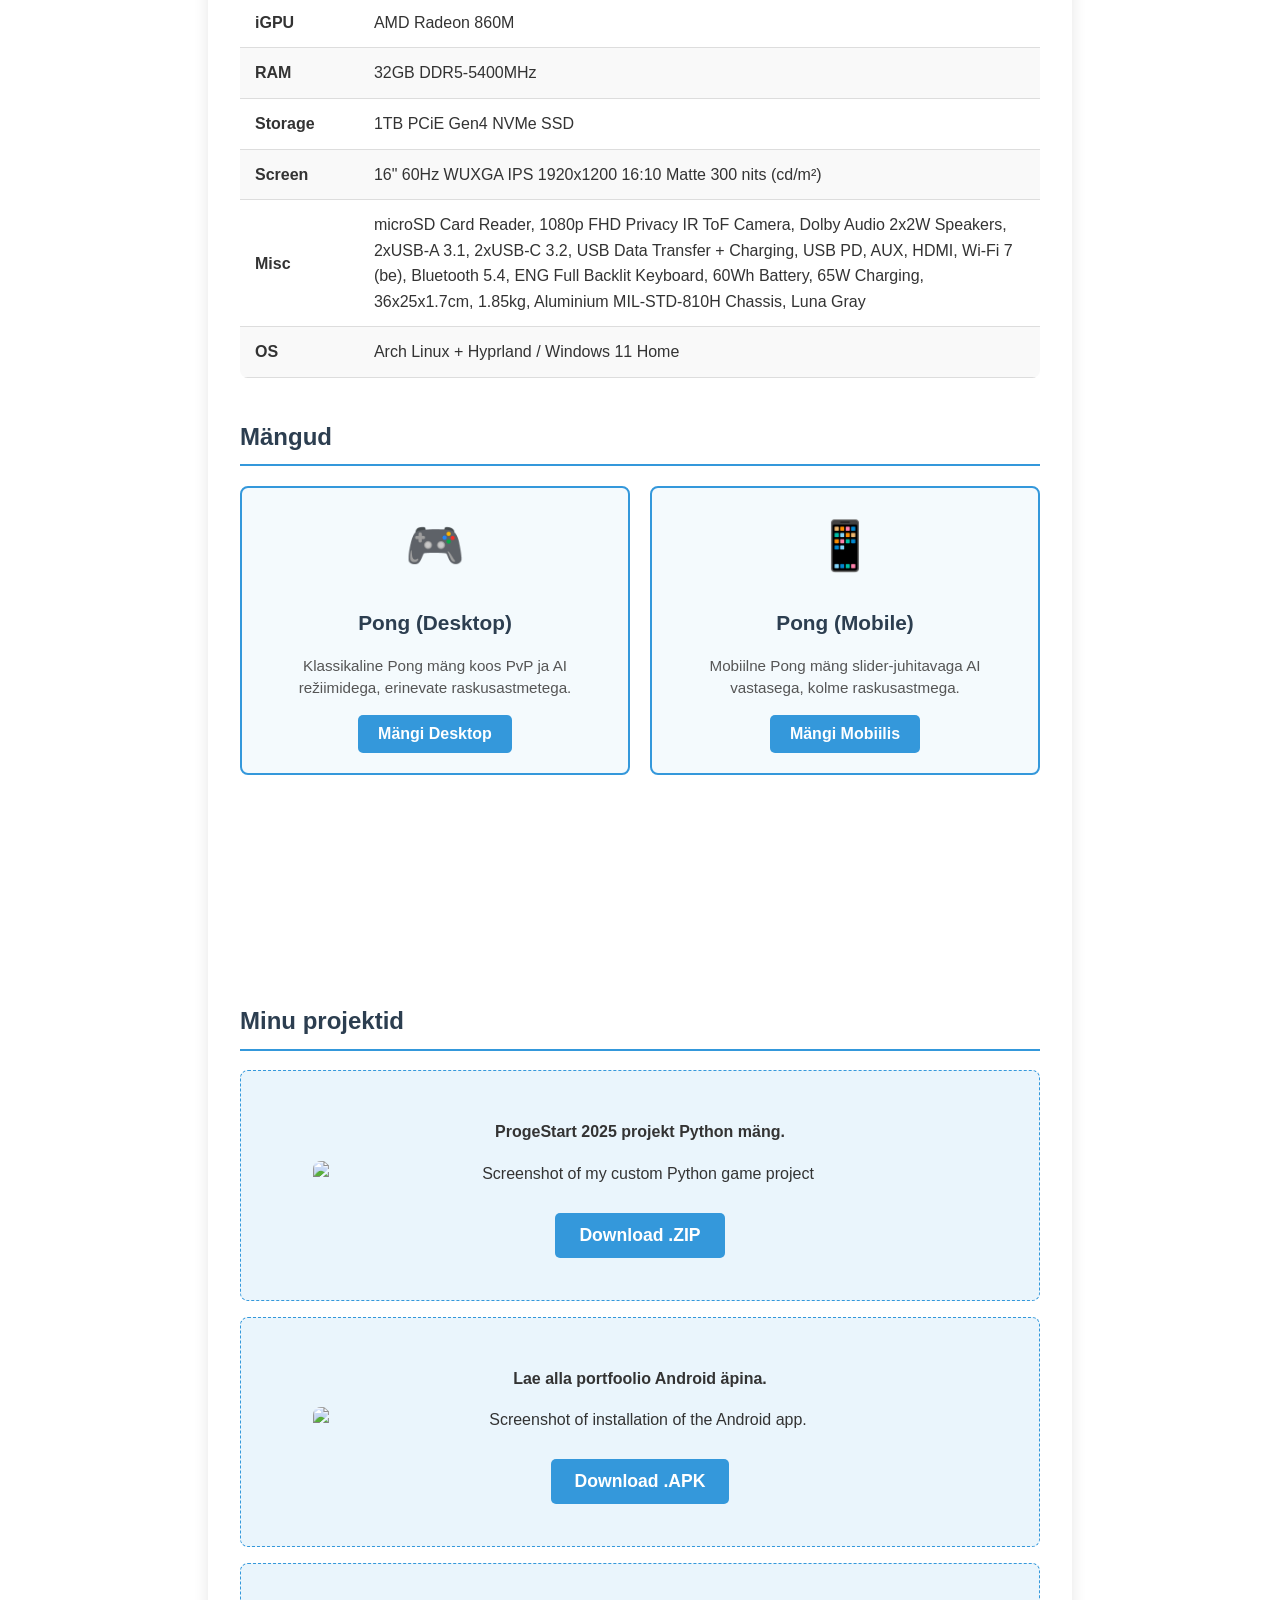
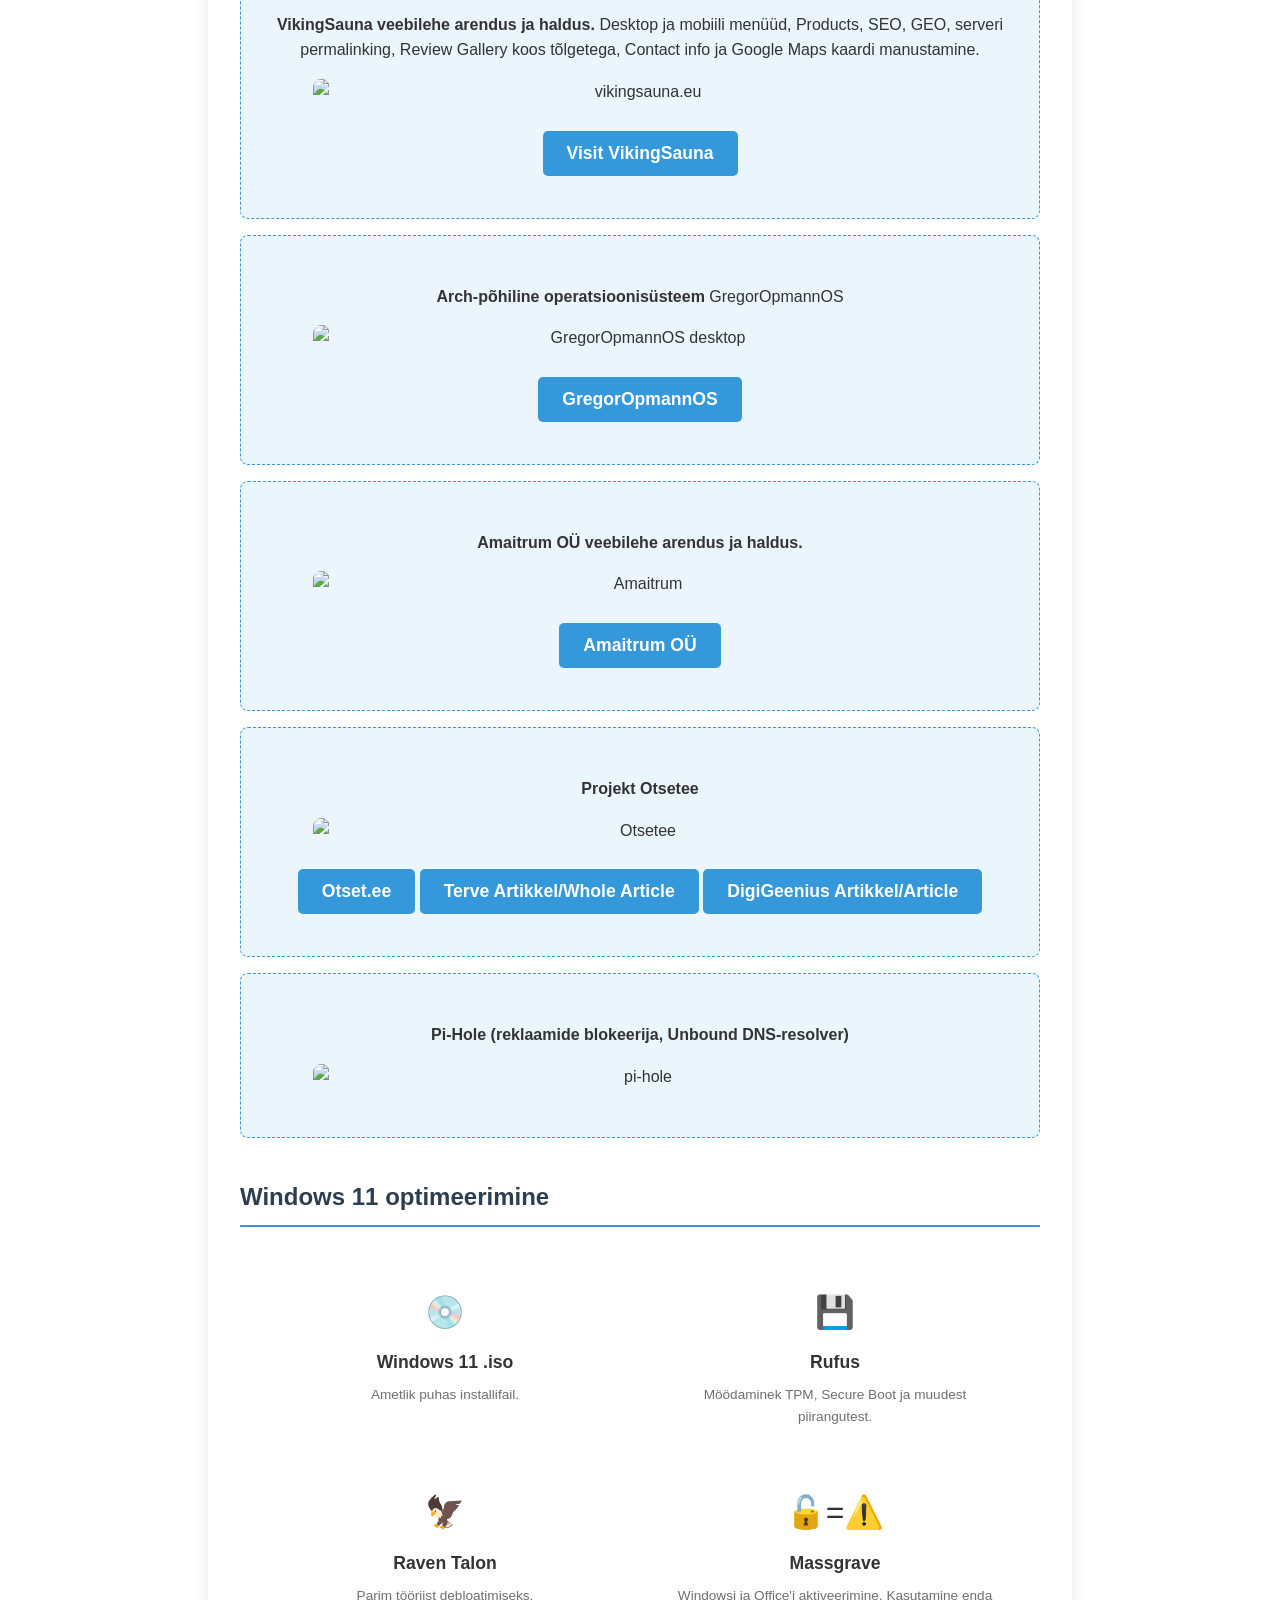
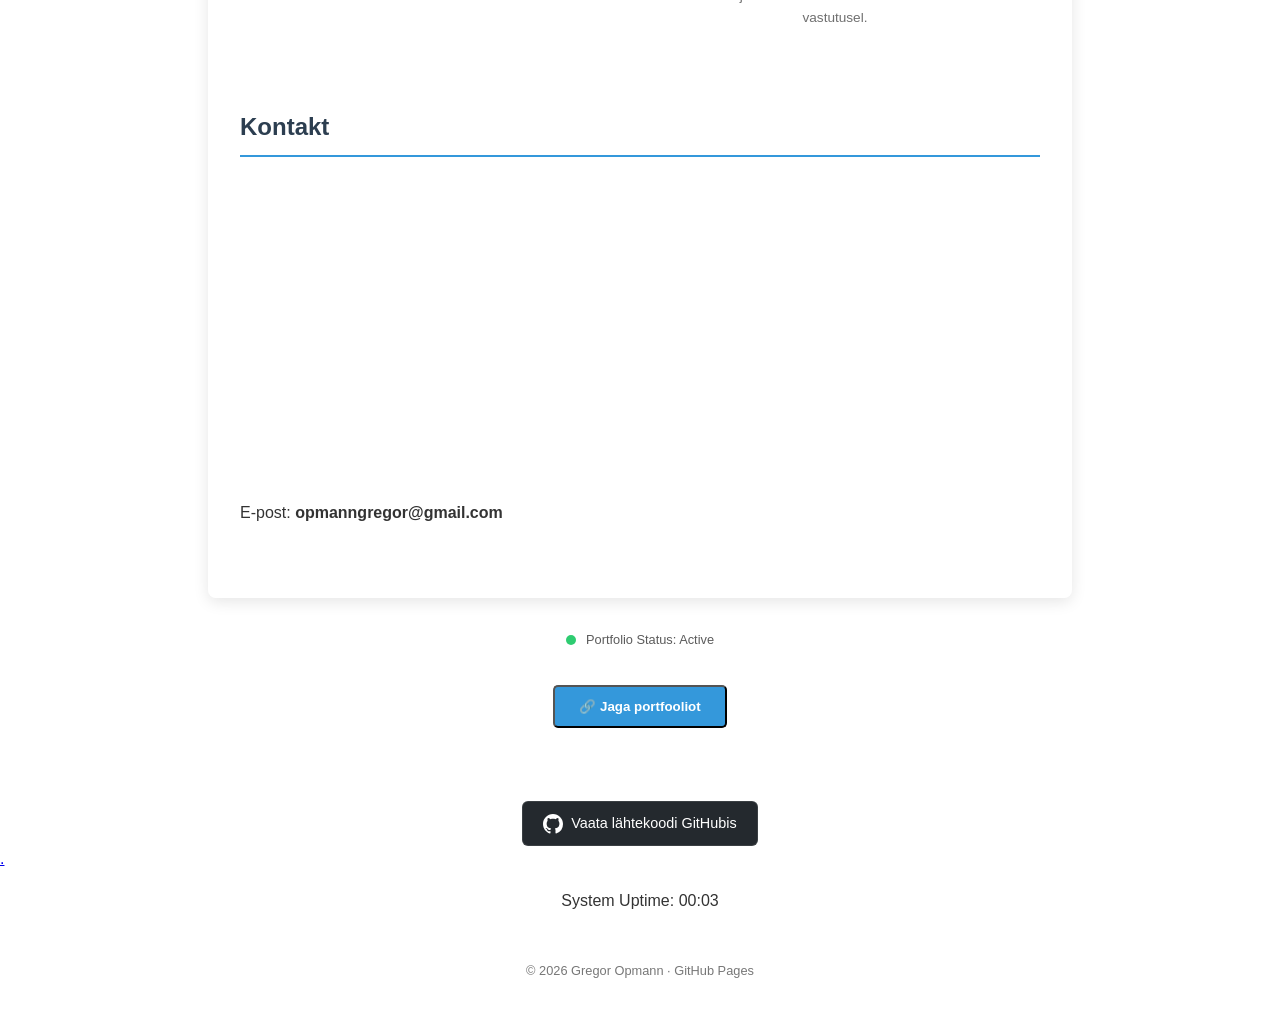
==== commit 95f6ef5f: "Merge upstream main and resolve sitemap conflict Co-authored-by: copilot-swe-agent[bot] <198982749+C" ====
--- a/index.html
+++ b/index.html
@@ -11,6 +11,7 @@
 <link rel="icon" type="image/png" sizes="512x512" href="images/android-chrome-512x512.png">
 <link rel="manifest" href="manifest.json">
 <link rel="stylesheet" href="style.css">
+<link rel="canonical" href="https://gregoropmann.otset.ee/">
 <meta name="description" content="Gregor Opmann – IT-huviline ja arvutiehitaja">
 <meta name="apple-mobile-web-app-capable" content="yes">
 <meta name="apple-mobile-web-app-status-bar-style" content="black-translucent">
@@ -26,6 +27,7 @@
 <meta name="twitter:title" content="Gregor Opmann – Portfoolio">
 <meta name="twitter:description" content="IT-huviline ja arvutiehitaja">
 <meta name="twitter:image" content="https://gregoropmann.otset.ee/images/favicon.png">
+<meta http-equiv="Content-Security-Policy" content="default-src 'self'; base-uri 'self'; object-src 'none'; frame-ancestors 'self'; form-action 'self' https://docs.google.com; script-src 'self' https://gregoropmann.otset.ee; style-src 'self' 'unsafe-inline'; img-src 'self' data:; media-src 'self'; frame-src https://www.youtube.com https://itch.io https://docs.google.com; connect-src 'self';">
 
 <script type="application/ld+json">
 {
@@ -92,7 +94,7 @@
   </ul>
 </nav>
 
-<button onclick="scrollToTop()" id="backToTop" title="Tagasi üles">↑</button>
+<button type="button" id="backToTop" title="Tagasi üles" aria-label="Tagasi üles">↑</button>
 
 <!-- ===== HEADER ===== -->
 <header>
@@ -103,15 +105,15 @@
     <p data-lang="et"><a href="https://gregoropmann-edu.otset.ee">IT-valdkond (VOCO ITS126)</a></p>
 <p data-lang="en" style="display:none;"><a href="https://gregoropmann-edu.otset.ee">Information Technology (VOCO ITS126)</a></p>
 
-    <button onclick="toggleDarkMode()" id="dark-mode-btn">
+    <button type="button" id="dark-mode-btn" aria-label="Lülita tume režiim">
         <span id="mode-icon">🌙</span> 
         <span id="mode-text" data-lang="et">Tume režiim</span>
         <span id="mode-text-en" data-lang="en" style="display:none;">Dark Mode</span>
     </button>
     
     <div class="language-switch">
-        <button onclick="setLanguage('et')">Eesti</button>
-        <button onclick="setLanguage('en')">English</button>
+        <button type="button" id="lang-et">Eesti</button>
+        <button type="button" id="lang-en">English</button>
     </div>
 </header>
 
@@ -158,21 +160,21 @@
             <span data-lang="en" style="display:none;">Hardware</span>
         </h3>
         <ul class="skills">
-            <li data-lang="et" target="_blank" rel="noopener noreferrer"><a href="https://et.wikibooks.org/wiki/Arvuti_koostamine">Arvuti ehitus</a></li>
-            <li data-lang="en" target="_blank" rel="noopener noreferrer" style="display:none;"><a href="https://en.wikipedia.org/wiki/Homebuilt_computer">PC building</a></li>
-            <li target="_blank" rel="noopener noreferrer"><a href="https://docs.arduino.cc/hardware/uno-rev3/">Arduino UNO R3</a></li>
-            <li target="_blank" rel="noopener noreferrer"><a href="https://www.raspberrypi.com/products/raspberry-pi-3-model-b-plus/">Raspberry Pi 3B+</a></li>
-            <li target="_blank" rel="noopener noreferrer"><a href="https://www.raspberrypi.com/products/raspberry-pi-zero-2-w/">Raspberry Pi Zero 2 W</a></li>
+            <li data-lang="et"><a href="https://et.wikibooks.org/wiki/Arvuti_koostamine" target="_blank" rel="noopener noreferrer">Arvuti ehitus</a></li>
+            <li data-lang="en" style="display:none;"><a href="https://en.wikipedia.org/wiki/Homebuilt_computer" target="_blank" rel="noopener noreferrer">PC building</a></li>
+            <li><a href="https://docs.arduino.cc/hardware/uno-rev3/" target="_blank" rel="noopener noreferrer">Arduino UNO R3</a></li>
+            <li><a href="https://www.raspberrypi.com/products/raspberry-pi-3-model-b-plus/" target="_blank" rel="noopener noreferrer">Raspberry Pi 3B+</a></li>
+            <li><a href="https://www.raspberrypi.com/products/raspberry-pi-zero-2-w/" target="_blank" rel="noopener noreferrer">Raspberry Pi Zero 2 W</a></li>
             <li><a href="https://esp32.ee/">ESP32-C6</a></li>
-            <li data-lang="et" target="_blank" rel="noopener noreferrer"><a href="https://et.wikipedia.org/wiki/3D-modelleerimine">3D-modelleerimine</a></li>
-            <li data-lang="en" target="_blank" rel="noopener noreferrer" style="display:none;"><a href="https://en.wikipedia.org/wiki/3D_modeling">3D Modeling</a></li>
-            <li data-lang="et" target="_blank" rel="noopener noreferrer"><a href="https://et.wikipedia.org/wiki/Jootmine">Jootmine</a></li>
-            <li data-lang="en" target="_blank" rel="noopener noreferrer" style="display:none;"><a href="https://en.wikipedia.org/wiki/Soldering">Soldering</a></li>
-            <li data-lang="et" target="_blank" rel="noopener noreferrer"><a href="https://et.wikipedia.org/wiki/NFC">NFC</a></li>
-            <li data-lang="en" target="_blank" rel="noopener noreferrer" style="display:none;"><a href="https://en.wikipedia.org/wiki/Near-field_communication">NFC</a></li>
-
-<li data-lang="et" target="_blank" rel="noopener noreferrer"><a href="https://en.wikipedia.org/wiki/Category_6_cable">Cat6 RJ45 T-568B</a></li>
-<li data-lang="en" target="_blank" rel="noopener noreferrer" style="display:none;"><a href="https://en.wikipedia.org/wiki/Category_6_cable">Cat6 RJ45 T-568B</a></li>
+            <li data-lang="et"><a href="https://et.wikipedia.org/wiki/3D-modelleerimine" target="_blank" rel="noopener noreferrer">3D-modelleerimine</a></li>
+            <li data-lang="en" style="display:none;"><a href="https://en.wikipedia.org/wiki/3D_modeling" target="_blank" rel="noopener noreferrer">3D Modeling</a></li>
+            <li data-lang="et"><a href="https://et.wikipedia.org/wiki/Jootmine" target="_blank" rel="noopener noreferrer">Jootmine</a></li>
+            <li data-lang="en" style="display:none;"><a href="https://en.wikipedia.org/wiki/Soldering" target="_blank" rel="noopener noreferrer">Soldering</a></li>
+            <li data-lang="et"><a href="https://et.wikipedia.org/wiki/NFC" target="_blank" rel="noopener noreferrer">NFC</a></li>
+            <li data-lang="en" style="display:none;"><a href="https://en.wikipedia.org/wiki/Near-field_communication" target="_blank" rel="noopener noreferrer">NFC</a></li>
+
+<li data-lang="et"><a href="https://en.wikipedia.org/wiki/Category_6_cable" target="_blank" rel="noopener noreferrer">Cat6 RJ45 T-568B</a></li>
+<li data-lang="en" style="display:none;"><a href="https://en.wikipedia.org/wiki/Category_6_cable" target="_blank" rel="noopener noreferrer">Cat6 RJ45 T-568B</a></li>
 
 
         </ul>
@@ -182,15 +184,15 @@
             <span data-lang="en" style="display:none;">Software & Systems</span>
         </h3>
         <ul class="skills">
-            <li target="_blank" rel="noopener noreferrer"><a href="https://www.microsoft.com/et-ee/windows/windows-11">Windows 10/11</a></li>
-            <li target="_blank" rel="noopener noreferrer"><a href="https://linux.org">Linux</a></li>
-            <li target="_blank" rel="noopener noreferrer"><a href="https://kuutorvaja.eenet.ee/w/index.php/Python">Python</a></li>
-            <li target="_blank" rel="noopener noreferrer"><a href="https://et.wikipedia.org/wiki/Bash">Bash</a></li>
-            <li target="_blank" rel="noopener noreferrer"><a href="https://en.wikipedia.org/wiki/HTML">HTML</a></li>
-            <li target="_blank" rel="noopener noreferrer"><a href="https://en.wikipedia.org/wiki/CSS">CSS</a></li>
-            <li target="_blank" rel="noopener noreferrer"><a href="https://en.wikipedia.org/wiki/File_Allocation_Table">File Systems (NTFS/FAT32/EXT4)</a></li>
-            <li target="_blank" rel="noopener noreferrer"><a href="https://android.org">Android</a></li>
-            <li target="_blank" rel="noopener noreferrer"><a href="https://wordpress.org">WordPress</a></li>
+            <li><a href="https://www.microsoft.com/et-ee/windows/windows-11" target="_blank" rel="noopener noreferrer">Windows 10/11</a></li>
+            <li><a href="https://linux.org" target="_blank" rel="noopener noreferrer">Linux</a></li>
+            <li><a href="https://kuutorvaja.eenet.ee/w/index.php/Python" target="_blank" rel="noopener noreferrer">Python</a></li>
+            <li><a href="https://et.wikipedia.org/wiki/Bash" target="_blank" rel="noopener noreferrer">Bash</a></li>
+            <li><a href="https://en.wikipedia.org/wiki/HTML" target="_blank" rel="noopener noreferrer">HTML</a></li>
+            <li><a href="https://en.wikipedia.org/wiki/CSS" target="_blank" rel="noopener noreferrer">CSS</a></li>
+            <li><a href="https://en.wikipedia.org/wiki/File_Allocation_Table" target="_blank" rel="noopener noreferrer">File Systems (NTFS/FAT32/EXT4)</a></li>
+            <li><a href="https://android.org" target="_blank" rel="noopener noreferrer">Android</a></li>
+            <li><a href="https://wordpress.org" target="_blank" rel="noopener noreferrer">WordPress</a></li>
         </ul>
 </div>
 </section>
@@ -207,8 +209,8 @@
       <div class="wip-body">
         <p class="wip-title" data-lang="et">Projekt Otsetee</p>
         <p class="wip-title" data-lang="en" style="display:none;">Project Otsetee</p>
-        <p class="wip-desc" data-lang="et" target="_blank" rel="noopener noreferrer"><a href="https://otset.ee">otset.ee</a></p>
-        <p class="wip-desc" data-lang="en" target="_blank" style="display:none;"><a href="https://otset.ee">otset.ee</a></p>
+        <p class="wip-desc" data-lang="et"><a href="https://otset.ee" target="_blank" rel="noopener noreferrer">otset.ee</a></p>
+        <p class="wip-desc" data-lang="en" style="display:none;"><a href="https://otset.ee" target="_blank" rel="noopener noreferrer">otset.ee</a></p>
         <span class="wip-tag">Solution</span>
       </div>
     </div>
@@ -240,8 +242,8 @@
       <div class="wip-body">
         <p class="wip-title" data-lang="et">VikingSauna</p>
         <p class="wip-title" data-lang="en" style="display:none;">VikingSauna</p>
-        <p class="wip-desc" data-lang="et" target="_blank" rel="noopener noreferrer"><a href="https://vikingsauna.eu">vikingsauna.eu</a></p>
-        <p class="wip-desc" data-lang="en" target="_blank" style="display:none;"><a href="https://vikingsauna.eu">vikingsauna.eu</a></p>
+        <p class="wip-desc" data-lang="et"><a href="https://vikingsauna.eu" target="_blank" rel="noopener noreferrer">vikingsauna.eu</a></p>
+        <p class="wip-desc" data-lang="en" style="display:none;"><a href="https://vikingsauna.eu" target="_blank" rel="noopener noreferrer">vikingsauna.eu</a></p>
         <span class="wip-tag">Full-stack web development</span>
       </div>
     </div>
@@ -256,9 +258,10 @@
 
 <div style="max-width: 100%; margin: 20px auto;">
   <div style="position: relative; padding-bottom: 56.25%; height: 0; overflow: hidden;">
-    <iframe 
+    <iframe
       src="https://www.youtube.com/embed/S8iqCojHpzI" 
       style="position: absolute; top: 0; left: 0; width: 100%; height: 100%; border: 0;" 
+      title="Portfolio introduction video"
       allowfullscreen>
     </iframe>
   </div>
@@ -434,7 +437,7 @@
                     </button>
                 </a>
             </div>
-            <iframe frameborder="0" src="https://itch.io/embed/5137965" width="552" height="167"><a href="https://tigersnail.itch.io/dooerm">DOOERM by TigerSnail, gregoropmann-edu</a></iframe>
+            <iframe frameborder="0" src="https://itch.io/embed/5137965" width="552" height="167" title="DOOERM game preview"><a href="https://tigersnail.itch.io/dooerm">DOOERM by TigerSnail, gregoropmann-edu</a></iframe>
         </div>
     </section>
 
@@ -453,7 +456,7 @@
                 <img src="images/game.png" alt="Screenshot of my custom Python game project" loading="lazy">
             </figure>
           
-            <a href="https://github.com/gregoropmann/aboutme/raw/main/game.zip" style="text-decoration: none;">
+            <a href="https://github.com/gregoropmann-edu/aboutme/raw/main/game.zip" style="text-decoration: none;">
                 <button style="background-color: #3498db; color: white; padding: 12px 24px; border: none; border-radius: 5px; cursor: pointer; font-size: 1.1rem; font-weight: bold; transition: 0.3s; margin: 10px 0;">
                     Download .ZIP
                 </button>
@@ -467,7 +470,7 @@
                 <img src="images/android_app.png" alt="Screenshot of installation of the Android app." loading="lazy">
             </figure>
 
-            <a href="https://github.com/gregoropmann/aboutme/raw/main/android_app.apk" style="text-decoration: none;">
+            <a href="https://github.com/gregoropmann-edu/aboutme/raw/main/android_app.apk" style="text-decoration: none;">
                 <button style="background-color: #3498db; color: white; padding: 12px 24px; border: none; border-radius: 5px; cursor: pointer; font-size: 1.1rem; font-weight: bold; transition: 0.3s; margin: 10px 0;">
                     Download .APK
                 </button>
@@ -588,19 +591,20 @@
     <h2 data-lang="en" style="display:none;">Contact</h2>
 
     <div style="max-width: 800px; margin: 0 auto;">
-      <iframe src="https://docs.google.com/forms/d/e/1FAIpQLScgBG4k-Z9PxXW_2dXQX4X3effsw52K2QJiIV6TqSbNuVr3kA/viewform?embedded=true&hl=en" 
+      <iframe src="https://docs.google.com/forms/d/e/1FAIpQLScgBG4k-Z9PxXW_2dXQX4X3effsw52K2QJiIV6TqSbNuVr3kA/viewform?embedded=true&hl=en"
               width="100%" 
               height="300" 
               frameborder="0" 
               marginheight="0" 
-              marginwidth="0">Loading…</iframe>
+              marginwidth="0"
+              title="Contact form">Loading…</iframe>
     </div>
 
     <p data-lang="et">E-post: <strong>
-        <a href="mailto:opmanngregor@gmail.com" onclick="playMailSound(event)" style="color: inherit; text-decoration: none;">opmanngregor@gmail.com</a>
+        <a href="mailto:opmanngregor@gmail.com" class="mail-link">opmanngregor@gmail.com</a>
     </strong></p>
     <p data-lang="en" style="display:none;">Email: <strong>
-        <a href="mailto:opmanngregor@gmail.com" onclick="playMailSound(event)" style="color: inherit; text-decoration: none;">opmanngregor@gmail.com</a>
+        <a href="mailto:opmanngregor@gmail.com" class="mail-link">opmanngregor@gmail.com</a>
     </strong></p>
   <audio id="mailSound" preload="auto">
       <source src="sounds/yougotmail.mp3" type="audio/mpeg">
@@ -614,7 +618,7 @@
 </div>
 
 <div class="share-container" style="text-align: center; margin-top: 15px;">
-    <button onclick="sharePortfolio()" id="share-btn" class="action-button">
+    <button type="button" id="share-btn" class="action-button" aria-describedby="share-msg">
         <span id="share-icon">🔗</span>
         <span data-lang="et">Jaga portfooliot</span>
         <span data-lang="en" style="display:none;">Share Portfolio</span>
